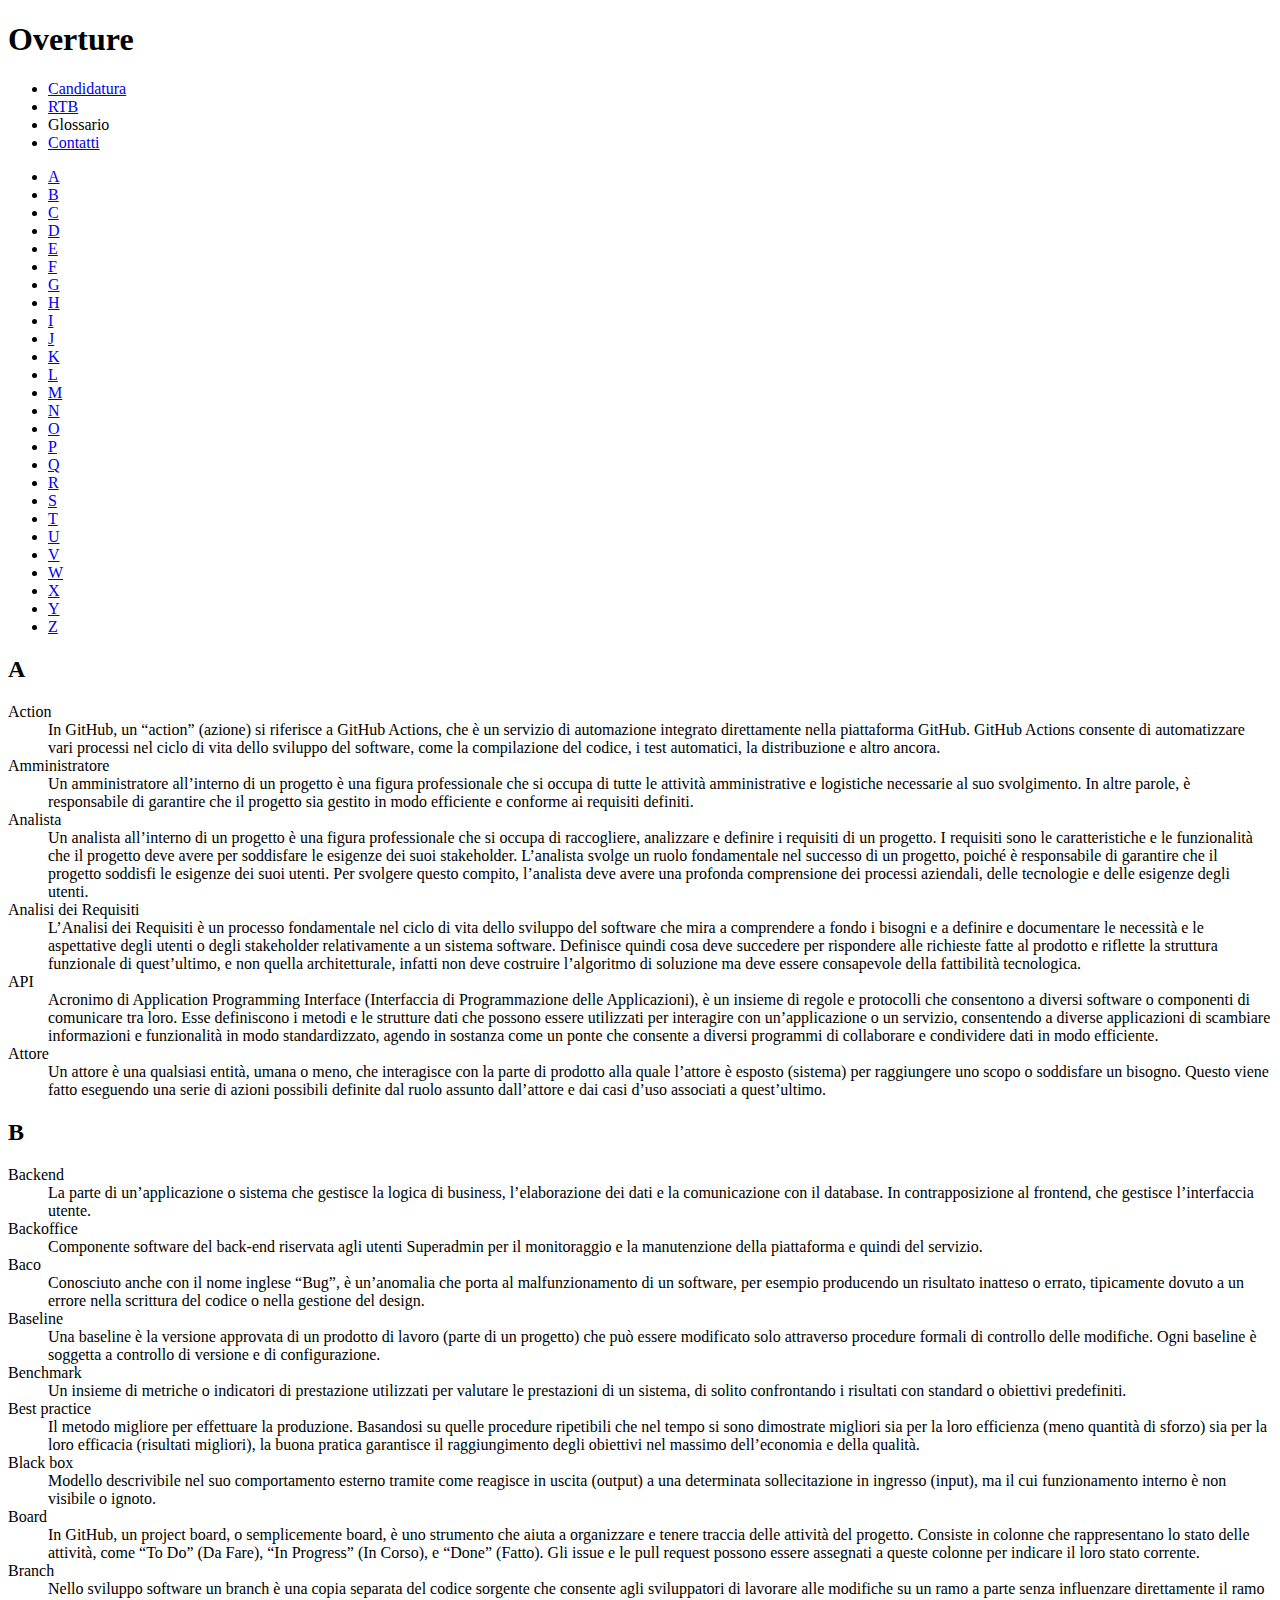
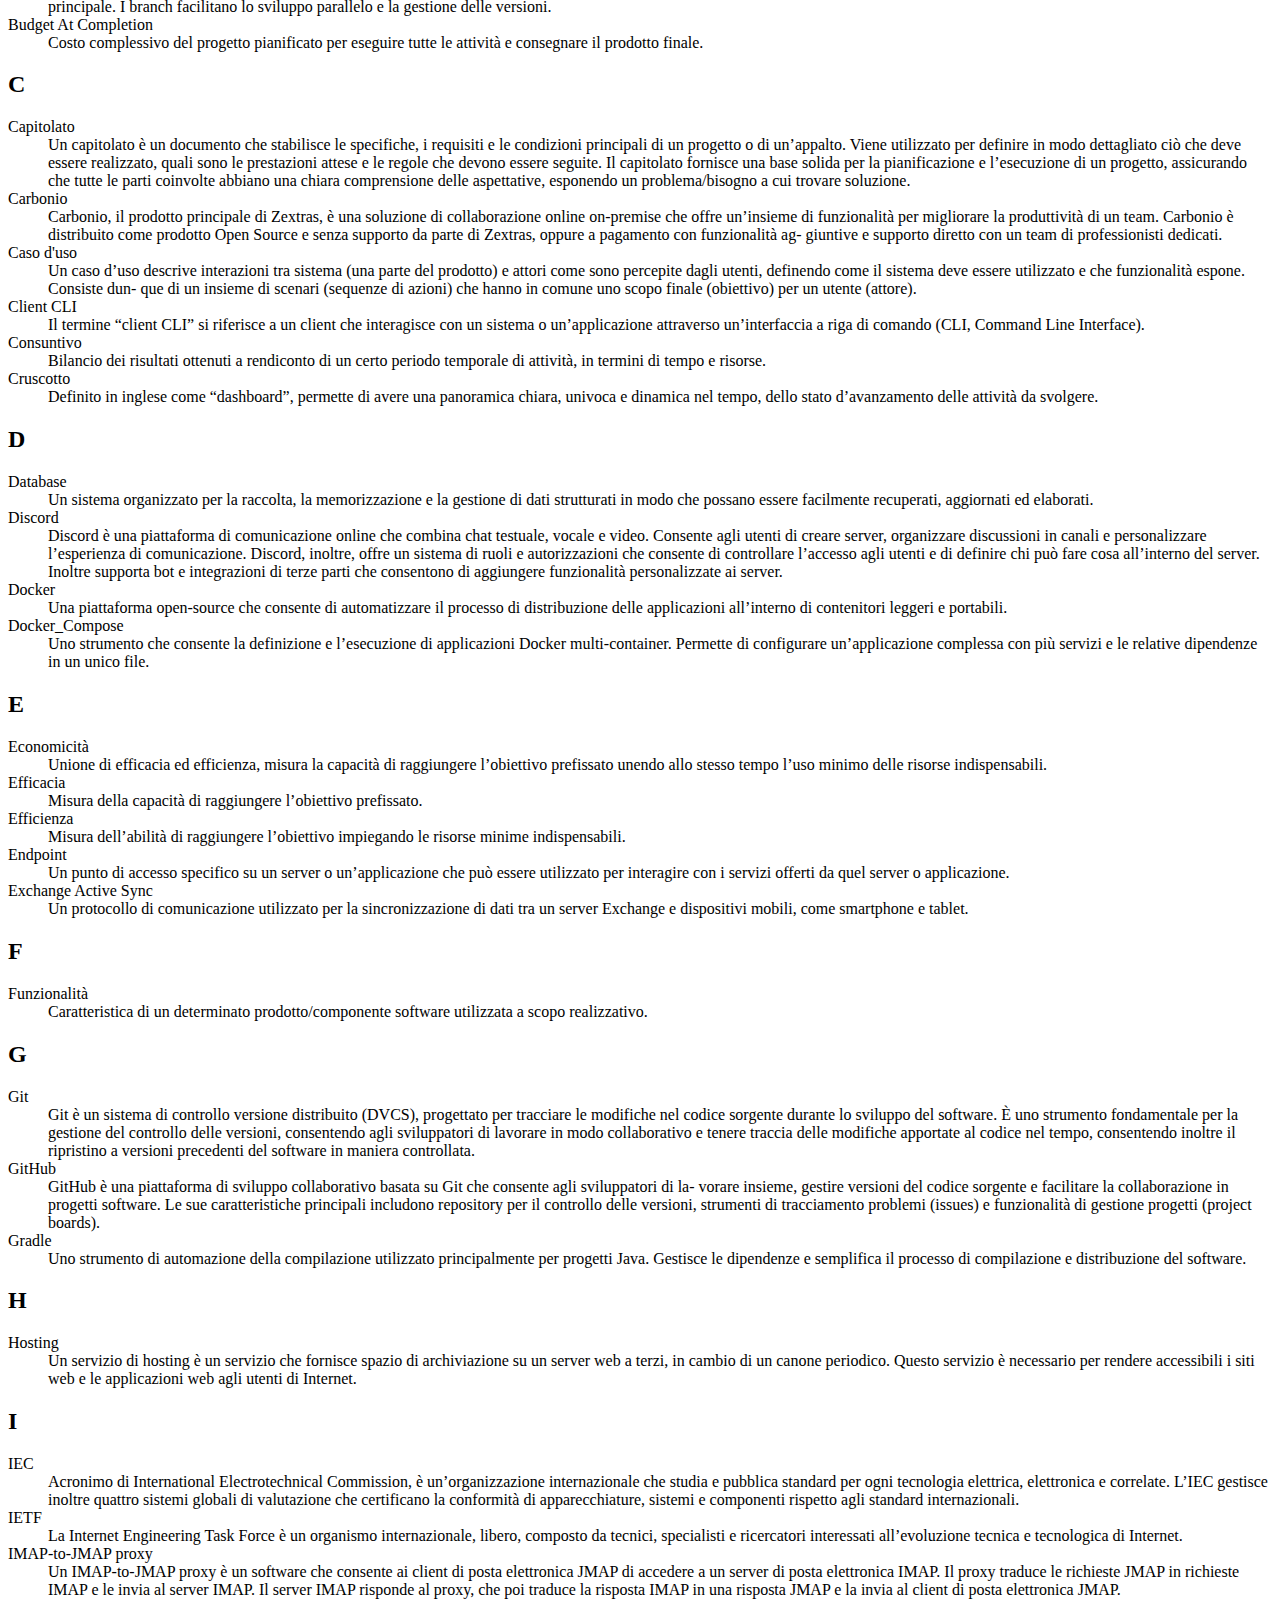
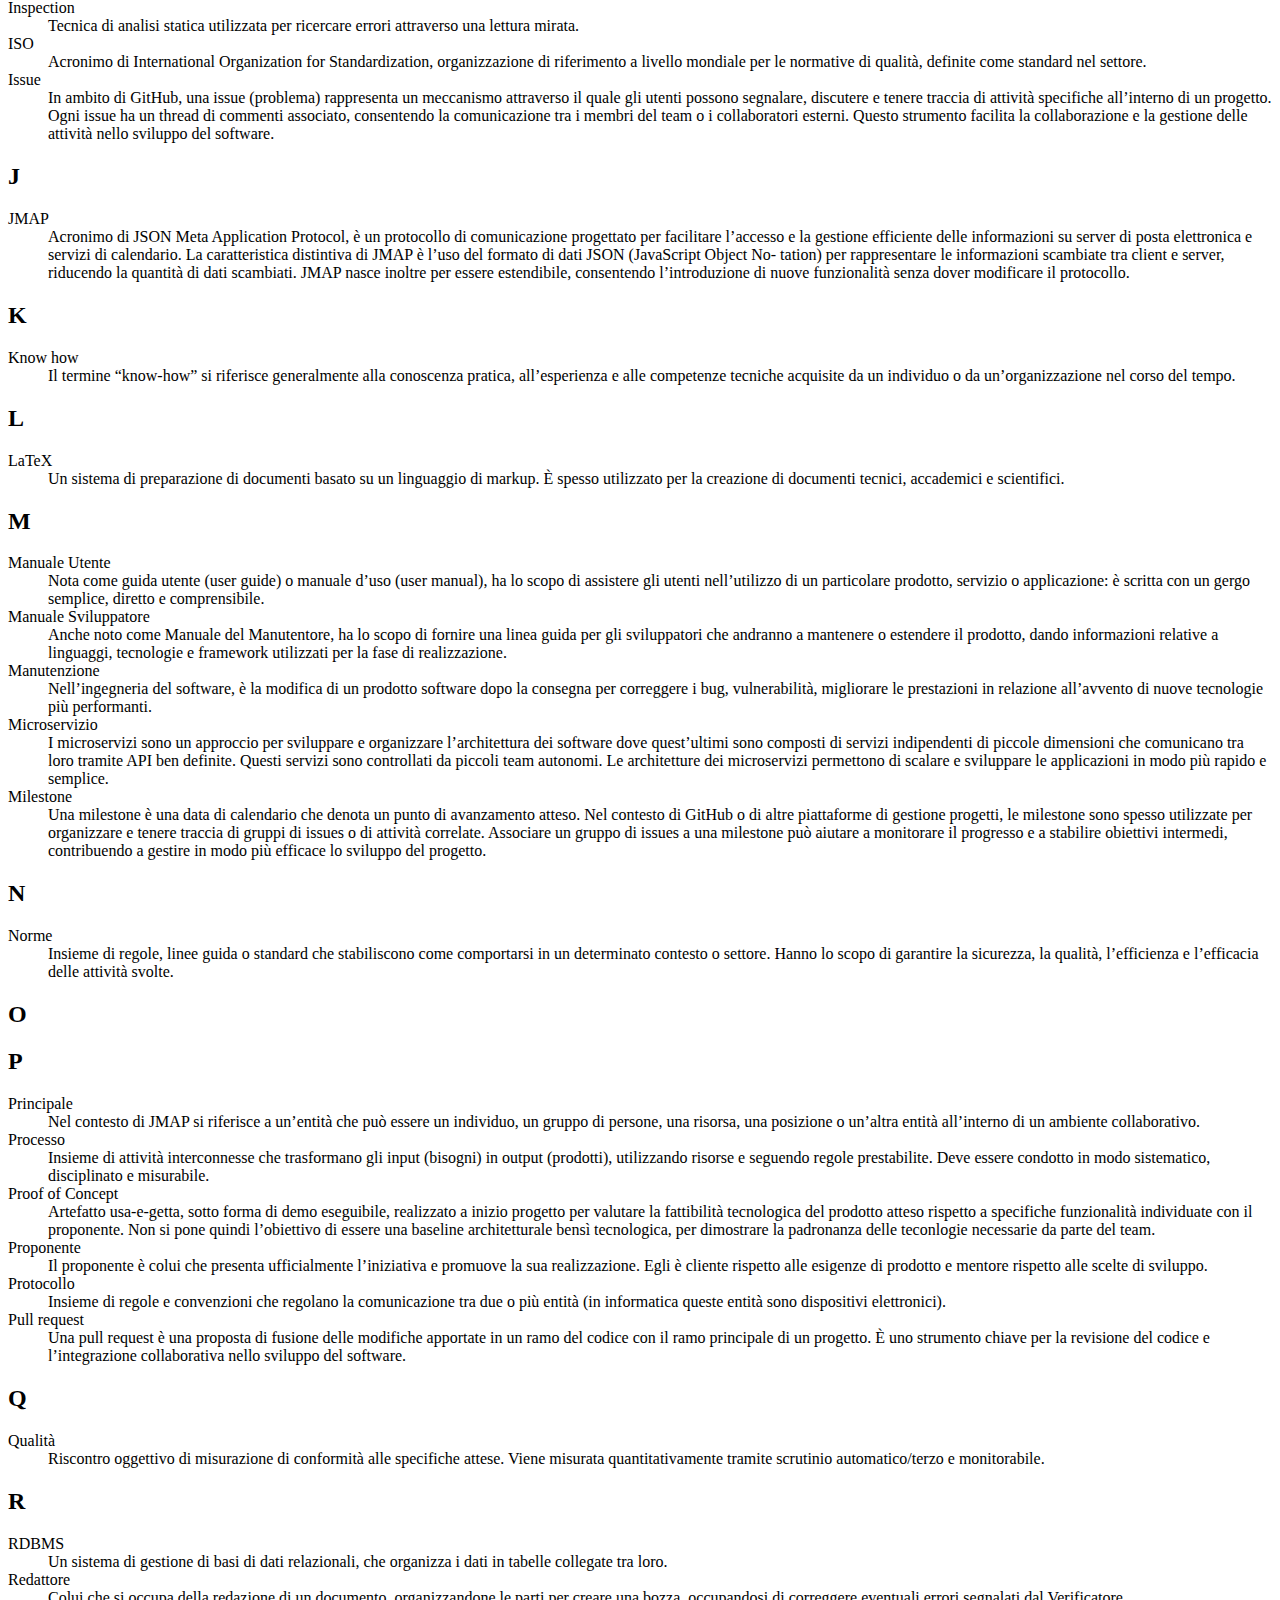
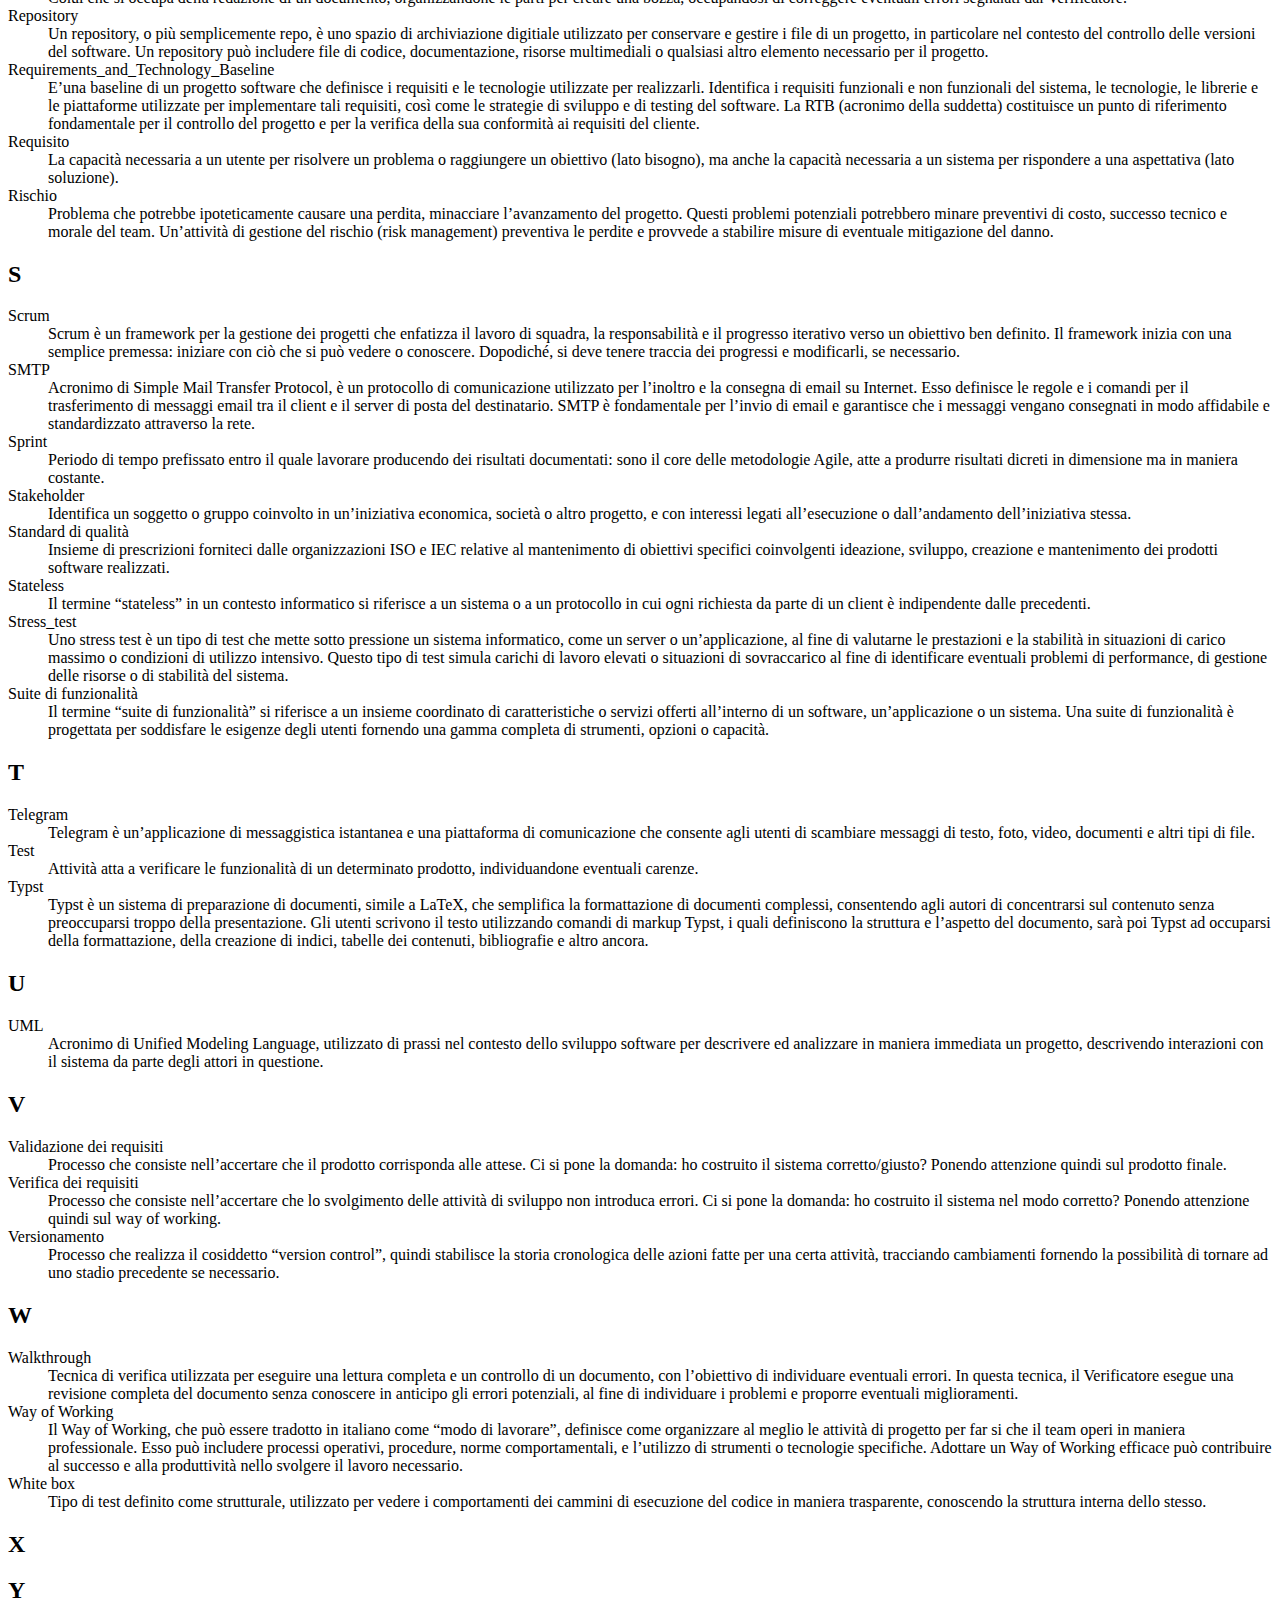
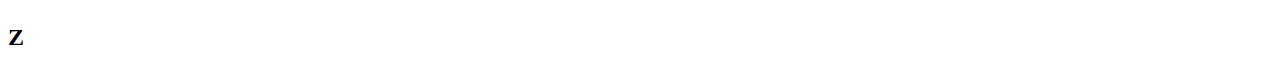
==== glossario.html @ 05b2aec9 "Aggiunto glossario" ====
<!doctype html>
<html lang="it">
<head>
	<title>Overture</title>
	<meta charset="utf-8">
    <link rel="stylesheet" href="css/style.css">
    <link rel="icon" type="image/png" href="/img/ouverture_logo.png">
</head>
<body>
    <header>
	    <h1 id="gruppo">Overture</h1>
        <nav id="menu">
            <ul>
                <li><a href="index.html#candidatura">Candidatura</a></li>
                <li><a href="index.html#rtb">RTB</a></li>
                <li id = "gloss">Glossario</li>
                <li><a href="index.html#contatti">Contatti</a></li>
            </ul>
        </nav>
        <nav id="indice">
            <ul>
                <li><a href = "#A" accesskey="a">A</a></li>
                <li><a href = "#B" accesskey="b">B</a></li>
                <li><a href = "#C" accesskey="c">C</a></li>
                <li><a href = "#D" accesskey="d">D</a></li>
                <li><a href = "#E" accesskey="e">E</a></li>
                <li><a href = "#F" accesskey="f">F</a></li>
                <li><a href = "#G" accesskey="g">G</a></li>
                <li><a href = "#H" accesskey="h">H</a></li>
                <li><a href = "#I" accesskey="i">I</a></li>
                <li><a href = "#J" accesskey="j">J</a></li>
                <li><a href = "#K" accesskey="k">K</a></li>
                <li><a href = "#L" accesskey="l">L</a></li>
                <li><a href = "#M" accesskey="m">M</a></li>
                <li><a href = "#N" accesskey="n">N</a></li>
                <li><a href = "#O" accesskey="o">O</a></li>
                <li><a href = "#P" accesskey="p">P</a></li>
                <li><a href = "#Q" accesskey="q">Q</a></li>
                <li><a href = "#R" accesskey="r">R</a></li>
                <li><a href = "#S" accesskey="s">S</a></li>
                <li><a href = "#T" accesskey="t">T</a></li>
                <li><a href = "#U" accesskey="u">U</a></li>
                <li><a href = "#V" accesskey="v">V</a></li>
                <li><a href = "#W" accesskey="w">W</a></li>
                <li><a href = "#X" accesskey="x">X</a></li>
                <li><a href = "#Y" accesskey="y">Y</a></li>
                <li><a href = "#Z" accesskey="z">Z</a></li>
            </ul>
        </nav>
    </header>
    <main id="glossario">
        <h2 id="A">A</h2>
        <dl>
            <dt id ="Action">Action</dt>
            <dd>In GitHub, un “action” (azione) si riferisce a GitHub Actions, che è un servizio di automazione integrato
                direttamente nella piattaforma GitHub. GitHub Actions consente di automatizzare vari processi nel
                ciclo di vita dello sviluppo del software, come la compilazione del codice, i test automatici, la distribuzione e altro ancora.
            </dd>
            <dt id ="Amministratore">Amministratore</dt>
            <dd>Un amministratore all’interno di un progetto è una figura professionale che si occupa di tutte le attività
                amministrative e logistiche necessarie al suo svolgimento. In altre parole, è responsabile di garantire
                che il progetto sia gestito in modo efficiente e conforme ai requisiti definiti.
            </dd>
            <dt id ="Analista">Analista</dt>
            <dd>Un analista all’interno di un progetto è una figura professionale che si occupa di raccogliere, analizzare
                    e definire i requisiti di un progetto. I requisiti sono le caratteristiche e le funzionalità che il progetto
                    deve avere per soddisfare le esigenze dei suoi stakeholder. L’analista svolge un ruolo fondamentale
                    nel successo di un progetto, poiché è responsabile di garantire che il progetto soddisfi le esigenze dei
                    suoi utenti. Per svolgere questo compito, l’analista deve avere una profonda comprensione dei processi
                    aziendali, delle tecnologie e delle esigenze degli utenti.
                </dd>
            </dd>
            <dt id ="Analisi_dei_Requisiti">Analisi dei Requisiti</dt>
            <dd>L’Analisi dei Requisiti è un processo fondamentale nel ciclo di vita dello sviluppo del software
                che mira a comprendere a fondo i bisogni e a definire e documentare le necessità e le aspettative degli
                utenti o degli stakeholder relativamente a un sistema software.
                Definisce quindi cosa deve succedere per rispondere alle richieste fatte al prodotto e riflette la struttura funzionale di quest’ultimo, e non quella architetturale, infatti non deve costruire l’algoritmo di
                soluzione ma deve essere consapevole della fattibilità tecnologica.
            </dd>
            <dt id ="API">API</dt>
            <dd>Acronimo di Application Programming Interface (Interfaccia di Programmazione delle Applicazioni),
                è un insieme di regole e protocolli che consentono a diversi software o componenti di comunicare
                tra loro. Esse definiscono i metodi e le strutture dati che possono essere utilizzati per interagire con
                un’applicazione o un servizio, consentendo a diverse applicazioni di scambiare informazioni e funzionalità in modo standardizzato, agendo in sostanza come un ponte che consente a diversi programmi
                di collaborare e condividere dati in modo efficiente.
            </dd>
            <dt id ="Attore">Attore</dt>
            <dd>Un attore è una qualsiasi entità, umana o meno, che interagisce con la parte di prodotto alla quale
                l’attore è esposto (sistema) per raggiungere uno scopo o soddisfare un bisogno. Questo viene fatto
                eseguendo una serie di azioni possibili definite dal ruolo assunto dall’attore e dai casi d’uso associati a
                quest’ultimo.
            </dd>
            
            </dl>
        <h2 id="B">B</h2>
        <dl>
            <dt id = "Backend">Backend</dt>
            <dd>
                La parte di un’applicazione o sistema che gestisce la logica di business, l’elaborazione dei dati e la
                comunicazione con il database. In contrapposizione al frontend, che gestisce l’interfaccia utente.
            </dd>
            <dt id = "Backoffice">Backoffice</dt>
            <dd>
                Componente software del back-end riservata agli utenti Superadmin per il monitoraggio e la manutenzione della piattaforma e quindi del servizio.
            </dd>
            <dt id = "Baco">Baco</dt>
            <dd>
                Conosciuto anche con il nome inglese “Bug”, è un’anomalia che porta al malfunzionamento di un software, per esempio producendo un risultato inatteso o errato, tipicamente dovuto a un errore nella
                scrittura del codice o nella gestione del design.
            </dd>
            <dt id = "Baseline">Baseline</dt>
            <dd>
                Una baseline è la versione approvata di un prodotto di lavoro (parte di un progetto) che può essere
                modificato solo attraverso procedure formali di controllo delle modifiche. Ogni baseline è soggetta a
                controllo di versione e di configurazione.
            </dd>
            <dt id = "Benchmark">Benchmark</dt>
            <dd>
                Un insieme di metriche o indicatori di prestazione utilizzati per valutare le prestazioni di un sistema,
                di solito confrontando i risultati con standard o obiettivi predefiniti.
            </dd>
            <dt id = "Best_practice">Best practice</dt>
            <dd>
                Il metodo migliore per effettuare la produzione. Basandosi su quelle procedure ripetibili che nel tempo
                si sono dimostrate migliori sia per la loro efficienza (meno quantità di sforzo) sia per la loro efficacia
                (risultati migliori), la buona pratica garantisce il raggiungimento degli obiettivi nel massimo dell’economia e della qualità.
            </dd>
            <dt id = "Black_box">Black box</dt>
            <dd>
                Modello descrivibile nel suo comportamento esterno tramite come reagisce in uscita (output) a una
                determinata sollecitazione in ingresso (input), ma il cui funzionamento interno è non visibile o ignoto.
            </dd>
            <dt id = "Board">Board</dt>
            <dd>
                In GitHub, un project board, o semplicemente board, è uno strumento che aiuta a organizzare e tenere
                traccia delle attività del progetto. Consiste in colonne che rappresentano lo stato delle attività, come
                “To Do” (Da Fare), “In Progress” (In Corso), e “Done” (Fatto). Gli issue e le pull request possono essere
                assegnati a queste colonne per indicare il loro stato corrente.
            </dd>
            <dt id = "Branch">Branch</dt>
            <dd>
                Nello sviluppo software un branch è una copia separata del codice sorgente che consente agli sviluppatori di lavorare alle modifiche su un ramo a parte senza influenzare direttamente il ramo principale.
                I branch facilitano lo sviluppo parallelo e la gestione delle versioni.
            </dd>
            <dt id = "Budget_At_Completion">Budget At Completion</dt>
            <dd>
                Costo complessivo del progetto pianificato per eseguire tutte le attività e consegnare il prodotto finale.
            </dd>
        </dl>
        <h2 id="C">C</h2>
        <dl>
            <dt id="Capitolato">Capitolato</dt>
            <dd>
                Un capitolato è un documento che stabilisce le specifiche, i requisiti e le condizioni principali di un progetto o di un’appalto. Viene utilizzato per definire in modo dettagliato ciò che deve essere realizzato, quali sono le prestazioni attese e le regole che devono essere seguite. Il capitolato fornisce una base solida per la pianificazione e l’esecuzione di un progetto, assicurando che tutte le parti coinvolte abbiano una chiara comprensione delle aspettative, esponendo un problema/bisogno a cui trovare soluzione.
            </dd>
            <dt id="Carbonio">Carbonio</dt>
            <dd>
                Carbonio, il prodotto principale di Zextras, è una soluzione di collaborazione online on-premise che offre un’insieme di funzionalità per migliorare la produttività di un team. Carbonio è distribuito come prodotto Open Source e senza supporto da parte di Zextras, oppure a pagamento con funzionalità ag- giuntive e supporto diretto con un team di professionisti dedicati.
            </dd>
            <dt id="Caso_d'uso">Caso d'uso</dt>
            <dd>
                Un caso d’uso descrive interazioni tra sistema (una parte del prodotto) e attori come sono percepite dagli utenti, definendo come il sistema deve essere utilizzato e che funzionalità espone. Consiste dun- que di un insieme di scenari (sequenze di azioni) che hanno in comune uno scopo finale (obiettivo) per un utente (attore).
            </dd>
            <dt id="Client_CLI">Client CLI</dt>
            <dd>
                Il termine “client CLI” si riferisce a un client che interagisce con un sistema o un’applicazione attraverso un’interfaccia a riga di comando (CLI, Command Line Interface).
            </dd>
            <dt id="Consuntivo">Consuntivo</dt>
            <dd>
                Bilancio dei risultati ottenuti a rendiconto di un certo periodo temporale di attività, in termini di tempo e risorse.
            </dd>
            <dt id="Cruscotto">Cruscotto</dt>
            <dd>
                Definito in inglese come “dashboard”, permette di avere una panoramica chiara, univoca e dinamica nel tempo, dello stato d’avanzamento delle attività da svolgere.
            </dd>
        </dl>
        <h2 id="D">D</h2>
        <dl>
            <dt id="Database">Database</dt>
            <dd>
                Un sistema organizzato per la raccolta, la memorizzazione e la gestione di dati strutturati in modo che possano essere facilmente recuperati, aggiornati ed elaborati.
            </dd>
            <dt id="Discord">Discord</dt>
            <dd>
                Discord è una piattaforma di comunicazione online che combina chat testuale, vocale e video. Consente agli utenti di creare server, organizzare discussioni in canali e personalizzare l’esperienza di comunicazione. Discord, inoltre, offre un sistema di ruoli e autorizzazioni che consente di controllare l’accesso agli utenti e di definire chi può fare cosa all’interno del server. Inoltre supporta bot e integrazioni di terze parti che consentono di aggiungere funzionalità personalizzate ai server.
            </dd>
            <dt id="Docker">Docker</dt>
            <dd>
                Una piattaforma open-source che consente di automatizzare il processo di distribuzione delle applicazioni all’interno di contenitori leggeri e portabili.
            </dd>
            <dt id="Docker_Compose">Docker_Compose</dt>
            <dd>
                Uno strumento che consente la definizione e l’esecuzione di applicazioni Docker multi-container. Permette di configurare un’applicazione complessa con più servizi e le relative dipendenze in un unico file.
            </dd>
        </dl>
        <h2 id="E">E</h2>
        <dl>
            <dt id="Economicità">Economicità</dt>
            <dd>
                Unione di efficacia ed efficienza, misura la capacità di raggiungere l’obiettivo prefissato unendo allo stesso tempo l’uso minimo delle risorse indispensabili.
            </dd>
            <dt id="Efficacia">Efficacia</dt>
            <dd>
                Misura della capacità di raggiungere l’obiettivo prefissato.
            </dd>
            <dt id="Efficienza">Efficienza</dt>
            <dd>
                Misura dell’abilità di raggiungere l’obiettivo impiegando le risorse minime indispensabili.
            </dd>
            <dt id="Endpoint">Endpoint</dt>
            <dd>
                Un punto di accesso specifico su un server o un’applicazione che può essere utilizzato per interagire con i servizi offerti da quel server o applicazione.
            </dd>
            <dt id="Exchange_Active_Sync">Exchange Active Sync</dt>
            <dd>
                Un protocollo di comunicazione utilizzato per la sincronizzazione di dati tra un server Exchange e dispositivi mobili, come smartphone e tablet.
            </dd>
        </dl>
        <h2 id="F">F</h2>
        <dl>
            <dt id="Funzionalità">Funzionalità</dt>
            <dd>
                Caratteristica di un determinato prodotto/componente software utilizzata a scopo realizzativo.
            </dd>
        </dl>
        <h2 id="G">G</h2>
        <dl>
            <dt id="Git">Git</dt>
            <dd>
                Git è un sistema di controllo versione distribuito (DVCS), progettato per tracciare le modifiche nel codice sorgente durante lo sviluppo del software. È uno strumento fondamentale per la gestione del controllo delle versioni, consentendo agli sviluppatori di lavorare in modo collaborativo e tenere traccia delle modifiche apportate al codice nel tempo, consentendo inoltre il ripristino a versioni precedenti del software in maniera controllata.
            </dd>
            <dt id="GitHub">GitHub</dt>
            <dd>
                GitHub è una piattaforma di sviluppo collaborativo basata su Git che consente agli sviluppatori di la- vorare insieme, gestire versioni del codice sorgente e facilitare la collaborazione in progetti software. Le sue caratteristiche principali includono repository per il controllo delle versioni, strumenti di tracciamento problemi (issues) e funzionalità di gestione progetti (project boards).
            </dd>
            <dt id="Gradle">Gradle</dt>
            <dd>
                Uno strumento di automazione della compilazione utilizzato principalmente per progetti Java. Gestisce le dipendenze e semplifica il processo di compilazione e distribuzione del software.
            </dd>
        </dl>
        <h2 id="H">H</h2>
        <dl>
            <dt id="Hosting">Hosting</dt>
            <dd>
                Un servizio di hosting è un servizio che fornisce spazio di archiviazione su un server web a terzi, in cambio di un canone periodico. Questo servizio è necessario per rendere accessibili i siti web e le applicazioni web agli utenti di Internet.
            </dd>
        </dl>
        <h2 id="I">I</h2>
        <dl>
            <dt id="IEC">IEC</dt>
            <dd>
                Acronimo di International Electrotechnical Commission, è un’organizzazione internazionale che studia e pubblica standard per ogni tecnologia elettrica, elettronica e correlate. L’IEC gestisce inoltre quattro sistemi globali di valutazione che certificano la conformità di apparecchiature, sistemi e componenti rispetto agli standard internazionali.
            </dd>
            <dt id="IETF">IETF</dt>
            <dd>
                La Internet Engineering Task Force è un organismo internazionale, libero, composto da tecnici, specialisti e ricercatori interessati all’evoluzione tecnica e tecnologica di Internet.
            </dd>
            <dt id="IMAP-to-JMAP_proxy">IMAP-to-JMAP proxy</dt>
            <dd>
                Un IMAP-to-JMAP proxy è un software che consente ai client di posta elettronica JMAP di accedere a un server di posta elettronica IMAP. Il proxy traduce le richieste JMAP in richieste IMAP e le invia al server IMAP. Il server IMAP risponde al proxy, che poi traduce la risposta IMAP in una risposta JMAP e la invia al client di posta elettronica JMAP.
            </dd>
            <dt id="Inspection">Inspection</dt>
            <dd>
                Tecnica di analisi statica utilizzata per ricercare errori attraverso una lettura mirata.
            </dd>
            <dt id="ISO">ISO</dt>
            <dd>
                Acronimo di International Organization for Standardization, organizzazione di riferimento a livello mondiale per le normative di qualità, definite come standard nel settore.
            </dd>
            <dt id="Issue">Issue</dt>
            <dd>
                In ambito di GitHub, una issue (problema) rappresenta un meccanismo attraverso il quale gli utenti possono segnalare, discutere e tenere traccia di attività specifiche all’interno di un progetto. Ogni issue ha un thread di commenti associato, consentendo la comunicazione tra i membri del team o i collaboratori esterni. Questo strumento facilita la collaborazione e la gestione delle attività nello sviluppo del software.
            </dd>
        </dl>
        <h2 id="J">J</h2>
        <dl>
            <dt id="JMAP">JMAP</dt>
            <dd>
                Acronimo di JSON Meta Application Protocol, è un protocollo di comunicazione progettato per facilitare l’accesso e la gestione efficiente delle informazioni su server di posta elettronica e servizi di calendario. La caratteristica distintiva di JMAP è l’uso del formato di dati JSON (JavaScript Object No- tation) per rappresentare le informazioni scambiate tra client e server, riducendo la quantità di dati scambiati. JMAP nasce inoltre per essere estendibile, consentendo l’introduzione di nuove funzionalità senza dover modificare il protocollo.
            </dd>
        </dl>
        <h2 id="K">K</h2>
        <dl>
            <dt id="Know_how">Know how</dt>
            <dd>
                Il termine “know-how” si riferisce generalmente alla conoscenza pratica, all’esperienza e alle competenze tecniche acquisite da un individuo o da un’organizzazione nel corso del tempo.
            </dd>
        </dl>
        <h2 id="L">L</h2>
        <dl>
            <dt id="LaTeX">LaTeX</dt>
            <dd>
                Un sistema di preparazione di documenti basato su un linguaggio di markup. È spesso utilizzato per la creazione di documenti tecnici, accademici e scientifici.
            </dd>
        </dl>
        <h2 id="M">M</h2>
        <dl>
            <dt id="Manuale_Utente">Manuale Utente</dt>
            <dd>
                Nota come guida utente (user guide) o manuale d’uso (user manual), ha lo scopo di assistere gli utenti nell’utilizzo di un particolare prodotto, servizio o applicazione: è scritta con un gergo semplice, diretto e comprensibile.
            </dd>
            <dt id="Manuale_Sviluppatore">Manuale Sviluppatore</dt>
            <dd>
                Anche noto come Manuale del Manutentore, ha lo scopo di fornire una linea guida per gli sviluppatori che andranno a mantenere o estendere il prodotto, dando informazioni relative a linguaggi, tecnologie e framework utilizzati per la fase di realizzazione.
            </dd>
            <dt id="Manutenzione">Manutenzione</dt>
            <dd>
                Nell’ingegneria del software, è la modifica di un prodotto software dopo la consegna per correggere i bug, vulnerabilità, migliorare le prestazioni in relazione all’avvento di nuove tecnologie più performanti.
            </dd>
            <dt id="Microservizio">Microservizio</dt>
            <dd>
                I microservizi sono un approccio per sviluppare e organizzare l’architettura dei software dove quest’ultimi sono composti di servizi indipendenti di piccole dimensioni che comunicano tra loro tramite API ben definite. Questi servizi sono controllati da piccoli team autonomi. Le architetture dei microservizi permettono di scalare e sviluppare le applicazioni in modo più rapido e semplice.
            </dd>
            <dt id="Milestone">Milestone</dt>
            <dd>
                Una milestone è una data di calendario che denota un punto di avanzamento atteso. Nel contesto di GitHub o di altre piattaforme di gestione progetti, le milestone sono spesso utilizzate per organizzare e tenere traccia di gruppi di issues o di attività correlate. Associare un gruppo di issues a una milestone può aiutare a monitorare il progresso e a stabilire obiettivi intermedi, contribuendo a gestire in modo più efficace lo sviluppo del progetto.
            </dd>
        </dl>
        <h2 id="N">N</h2>
        <dl>
            <dt id="Norme">Norme</dt>
            <dd>
                Insieme di regole, linee guida o standard che stabiliscono come comportarsi in un determinato contesto o settore. Hanno lo scopo di garantire la sicurezza, la qualità, l’efficienza e l’efficacia delle attività svolte.
            </dd>
        </dl>
        <h2 id="O">O</h2>
        <dl>
        </dl>
        <h2 id="P">P</h2>
        <dl>
            <dt id ="Principale">Principale</dt>
            <dd>
                Nel contesto di JMAP si riferisce a un’entità che può essere un individuo, un gruppo di persone, una risorsa, una posizione o un’altra entità all’interno di un ambiente collaborativo.
            </dd>
            <dt id ="Processo">Processo</dt>
            <dd>
                Insieme di attività interconnesse che trasformano gli input (bisogni) in output (prodotti), utilizzando risorse e seguendo regole prestabilite. Deve essere condotto in modo sistematico, disciplinato e misurabile.
            </dd>
            <dt id ="Proof_of_Concept">Proof of Concept</dt>
            <dd>
                Artefatto usa-e-getta, sotto forma di demo eseguibile, realizzato a inizio progetto per valutare la fattibilità tecnologica del prodotto atteso rispetto a specifiche funzionalità individuate con il proponente. Non si pone quindi l’obiettivo di essere una baseline architetturale bensì tecnologica, per dimostrare la padronanza delle teconlogie necessarie da parte del team.
            </dd>
            <dt id ="Proponente">Proponente</dt>
            <dd>
                Il proponente è colui che presenta ufficialmente l’iniziativa e promuove la sua realizzazione. Egli è cliente rispetto alle esigenze di prodotto e mentore rispetto alle scelte di sviluppo.
            </dd>
            <dt id ="Protocollo">Protocollo</dt>
            <dd>
                Insieme di regole e convenzioni che regolano la comunicazione tra due o più entità (in informatica queste entità sono dispositivi elettronici).
            </dd>
            <dt id ="Pull_request">Pull request</dt>
            <dd>
                Una pull request è una proposta di fusione delle modifiche apportate in un ramo del codice con il ramo principale di un progetto. È uno strumento chiave per la revisione del codice e l’integrazione collaborativa nello sviluppo del software.
            </dd>

        </dl>
        <h2 id="Q">Q</h2>
        <dl>
            <dt id="Qualità">Qualità</dt>
            <dd>
                Riscontro oggettivo di misurazione di conformità alle specifiche attese. Viene misurata quantitativamente tramite scrutinio automatico/terzo e monitorabile.
            </dd>
        </dl>
        <h2 id="R">R</h2>
        <dl>
            <dt id="RDBMS">RDBMS</dt>
            <dd>
                Un sistema di gestione di basi di dati relazionali, che organizza i dati in tabelle collegate tra loro.
            </dd>
            <dt id="Redattore">Redattore</dt>
            <dd>
                Colui che si occupa della redazione di un documento, organizzandone le parti per creare una bozza, occupandosi di correggere eventuali errori segnalati dal Verificatore.
            </dd>
            <dt id="Repository">Repository</dt>
            <dd>
                Un repository, o più semplicemente repo, è uno spazio di archiviazione digitiale utilizzato per conservare e gestire i file di un progetto, in particolare nel contesto del controllo delle versioni del software. Un repository può includere file di codice, documentazione, risorse multimediali o qualsiasi altro elemento necessario per il progetto.
            </dd>
            <dt id="Requirements_and_Technology_Baseline">Requirements_and_Technology_Baseline</dt>
            <dd>
                E’una baseline di un progetto software che definisce i requisiti e le tecnologie utilizzate per realizzarli. Identifica i requisiti funzionali e non funzionali del sistema, le tecnologie, le librerie e le piattaforme utilizzate per implementare tali requisiti, così come le strategie di sviluppo e di testing del software. La RTB (acronimo della suddetta) costituisce un punto di riferimento fondamentale per il controllo del progetto e per la verifica della sua conformità ai requisiti del cliente.
            </dd>
            <dt id="Requisito">Requisito</dt>
            <dd>
                La capacità necessaria a un utente per risolvere un problema o raggiungere un obiettivo (lato bisogno), ma anche la capacità necessaria a un sistema per rispondere a una aspettativa (lato soluzione).
            </dd>
            <dt id="Rischio">Rischio</dt>
            <dd>
                Problema che potrebbe ipoteticamente causare una perdita, minacciare l’avanzamento del progetto. Questi problemi potenziali potrebbero minare preventivi di costo, successo tecnico e morale del team. Un’attività di gestione del rischio (risk management) preventiva le perdite e provvede a stabilire misure di eventuale mitigazione del danno.
            </dd>
        </dl>
        <h2 id="S">S</h2>
        <dl>
            <dt id="Scrum">Scrum</dt>
            <dd>
                Scrum è un framework per la gestione dei progetti che enfatizza il lavoro di squadra, la responsabilità e il progresso iterativo verso un obiettivo ben definito. Il framework inizia con una semplice premessa: iniziare con ciò che si può vedere o conoscere. Dopodiché, si deve tenere traccia dei progressi e modificarli, se necessario.
            </dd>
            <dt id="SMTP">SMTP</dt>
            <dd>
                Acronimo di Simple Mail Transfer Protocol, è un protocollo di comunicazione utilizzato per l’inoltro e la consegna di email su Internet. Esso definisce le regole e i comandi per il trasferimento di messaggi email tra il client e il server di posta del destinatario. SMTP è fondamentale per l’invio di email e garantisce che i messaggi vengano consegnati in modo affidabile e standardizzato attraverso la rete.
            </dd>
            <dt id="Sprint">Sprint</dt>
            <dd>
                Periodo di tempo prefissato entro il quale lavorare producendo dei risultati documentati: sono il core delle metodologie Agile, atte a produrre risultati dicreti in dimensione ma in maniera costante.
            </dd>
            <dt id="Stakeholder">Stakeholder</dt>
            <dd>
                Identifica un soggetto o gruppo coinvolto in un’iniziativa economica, società o altro progetto, e con interessi legati all’esecuzione o dall’andamento dell’iniziativa stessa.
            </dd>
            <dt id="Standard_di_qualità">Standard di qualità</dt>
            <dd>
                Insieme di prescrizioni forniteci dalle organizzazioni ISO e IEC relative al mantenimento di obiettivi specifici coinvolgenti ideazione, sviluppo, creazione e mantenimento dei prodotti software realizzati.
            </dd>
            <dt id="Stateless">Stateless</dt>
            <dd>
                Il termine “stateless” in un contesto informatico si riferisce a un sistema o a un protocollo in cui ogni richiesta da parte di un client è indipendente dalle precedenti.
            </dd>
            <dt id="Stress_test">Stress_test</dt>
            <dd>
                Uno stress test è un tipo di test che mette sotto pressione un sistema informatico, come un server o un’applicazione, al fine di valutarne le prestazioni e la stabilità in situazioni di carico massimo o condizioni di utilizzo intensivo. Questo tipo di test simula carichi di lavoro elevati o situazioni di sovraccarico al fine di identificare eventuali problemi di performance, di gestione delle risorse o di stabilità del sistema.
            </dd>
            <dt id="Suite_di_funzionalità">Suite di funzionalità</dt>
            <dd>
                Il termine “suite di funzionalità” si riferisce a un insieme coordinato di caratteristiche o servizi offerti all’interno di un software, un’applicazione o un sistema. Una suite di funzionalità è progettata per soddisfare le esigenze degli utenti fornendo una gamma completa di strumenti, opzioni o capacità.
            </dd>
        </dl>
        <h2 id="T">T</h2>
        <dl>
            <dt id="Telegram">Telegram</dt>
            <dd>
                Telegram è un’applicazione di messaggistica istantanea e una piattaforma di comunicazione che consente agli utenti di scambiare messaggi di testo, foto, video, documenti e altri tipi di file.
            </dd>
            <dt id="Test">Test</dt>
            <dd>
                Attività atta a verificare le funzionalità di un determinato prodotto, individuandone eventuali carenze.
            </dd>
            <dt id="Typst">Typst</dt>
            <dd>
                Typst è un sistema di preparazione di documenti, simile a LaTeX, che semplifica la formattazione di documenti complessi, consentendo agli autori di concentrarsi sul contenuto senza preoccuparsi troppo della presentazione. Gli utenti scrivono il testo 
                utilizzando comandi di markup Typst, i quali definiscono la struttura e l’aspetto del documento, sarà poi Typst ad occuparsi della formattazione, della creazione di indici, tabelle dei contenuti, bibliografie e altro ancora.
            </dd>
        </dl>
        <h2 id="U">U</h2>
        <dl>
            <dt id ="UML">UML</dt>
            <dd>
                Acronimo di Unified Modeling Language, utilizzato di prassi nel contesto dello sviluppo software per descrivere ed analizzare in maniera immediata un progetto, descrivendo interazioni con il sistema da parte degli 
                attori in questione.
            </dd>
        </dl>
        <h2 id="V">V</h2>
        <dl>
            <dt id="Validazione_dei_requisiti">Validazione dei requisiti</dt>
            <dd>
                Processo che consiste nell’accertare che il prodotto corrisponda alle attese. Ci si pone la domanda: ho costruito il sistema corretto/giusto? Ponendo attenzione quindi sul prodotto finale.
            </dd>
            <dt id="Verifica_dei_requisiti">Verifica dei requisiti</dt>
            <dd>
                Processo che consiste nell’accertare che lo svolgimento delle attività di sviluppo non introduca errori. Ci si pone la domanda: ho costruito il sistema nel modo corretto? Ponendo attenzione quindi sul way of working.
            </dd>
            <dt id="Versionamento">Versionamento</dt>
            <dd>
                Processo che realizza il cosiddetto “version control”, quindi stabilisce la storia cronologica delle azioni fatte per una certa attività, tracciando cambiamenti fornendo la possibilità di tornare ad uno stadio precedente se necessario.
            </dd>
        </dl>
        <h2 id="W">W</h2>
        <dl>
            <dt id ="Walkthrough">Walkthrough</dt>
            <dd>
                Tecnica di verifica utilizzata per eseguire una lettura completa e un controllo di un documento, con l’obiettivo di individuare eventuali errori. In questa tecnica, il Verificatore esegue una revisione completa del documento senza conoscere in anticipo gli errori 
                potenziali, al fine di individuare i problemi e proporre eventuali miglioramenti.
            </dd>
            <dt id ="Way_of_Working">Way of Working</dt>
            <dd>
                Il Way of Working, che può essere tradotto in italiano come “modo di lavorare”, definisce come organizzare al meglio le attività di progetto per far si che il team operi in maniera professionale. Esso può includere processi operativi, procedure, norme comportamentali,
                 e l’utilizzo di strumenti o tecnologie specifiche. Adottare un Way of Working efficace può contribuire al successo e alla produttività nello svolgere il lavoro necessario.
            </dd>
            <dt id ="White_box">White box</dt>
            <dd>
                Tipo di test definito come strutturale, utilizzato per vedere i comportamenti dei cammini di esecuzione del codice in maniera trasparente, conoscendo la struttura interna dello stesso.
            </dd>
        </dl>
        <h2 id="X">X</h2>
        <dl>
        </dl>
        <h2 id="Y">Y</h2>
        <dl>
        </dl>
        <h2 id="Z">Z</h2>
        <dl>
        </dl>
    </main>
</body>
</html>
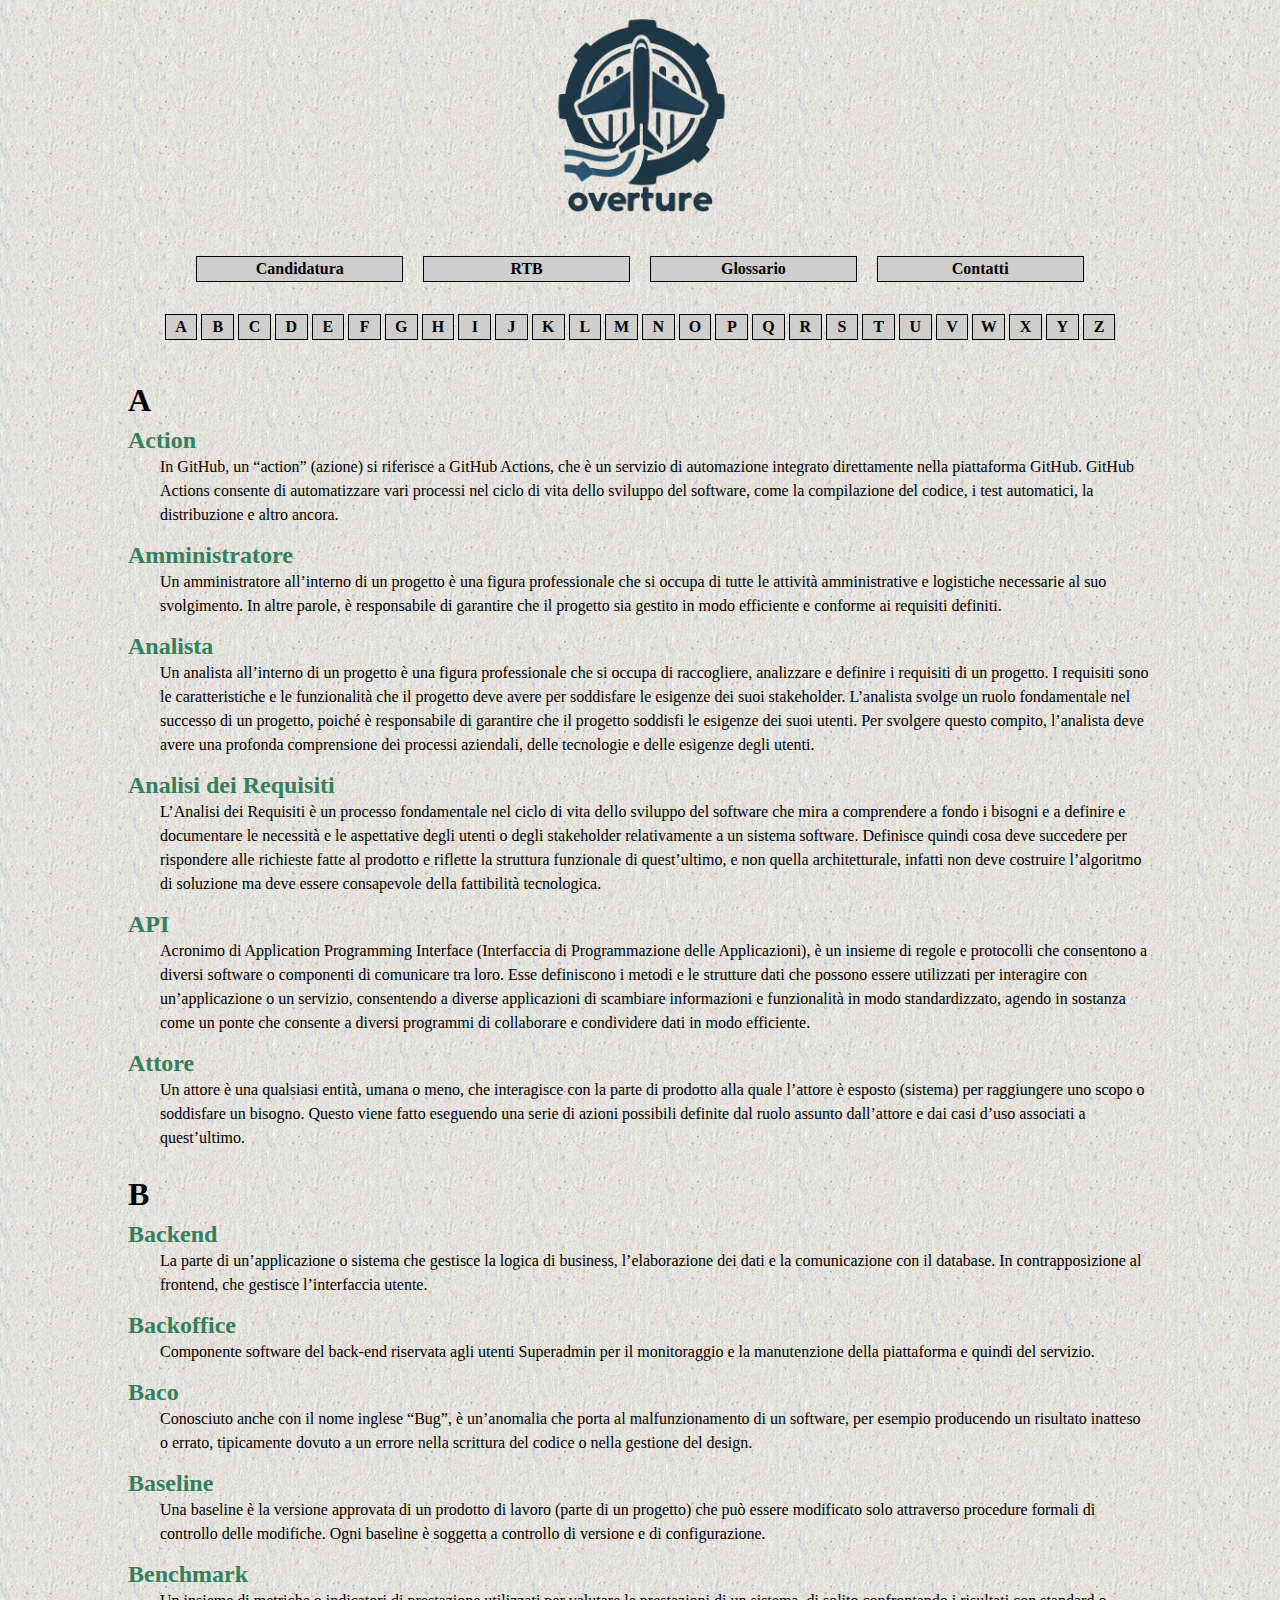
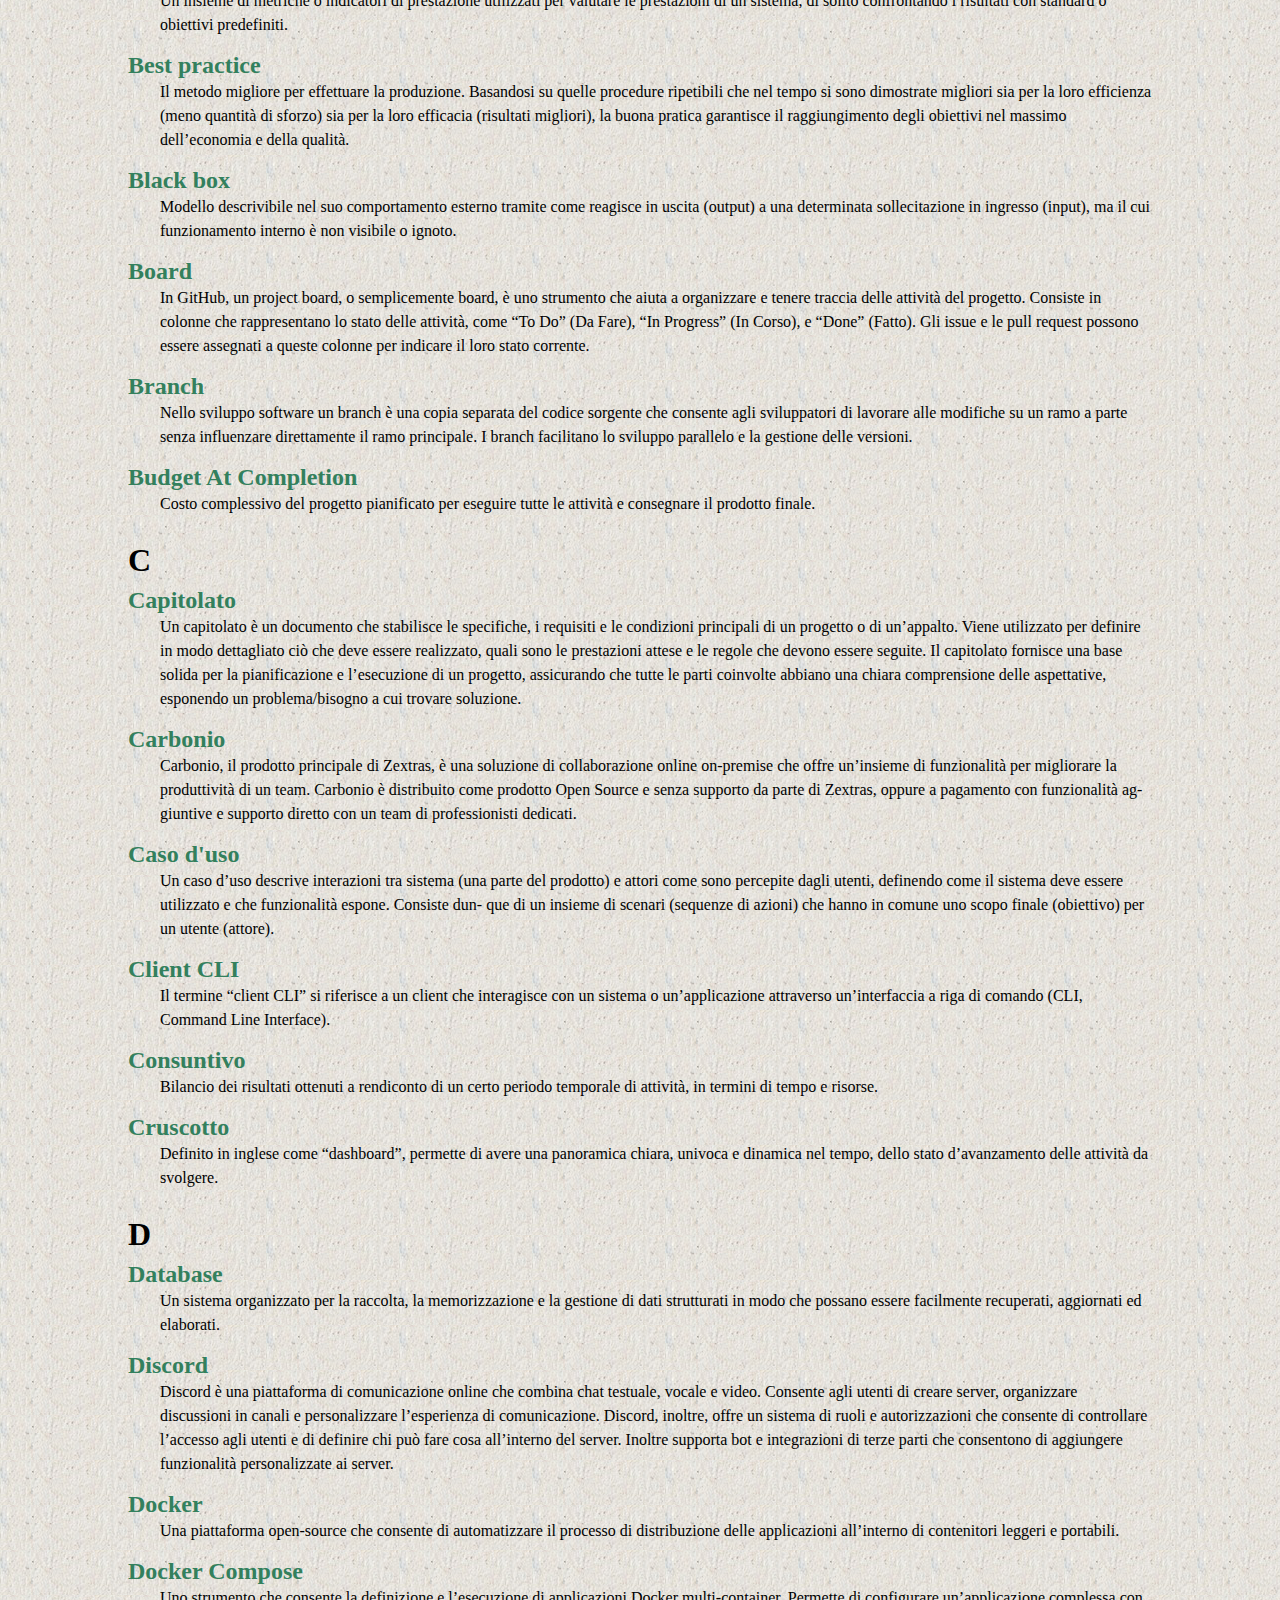
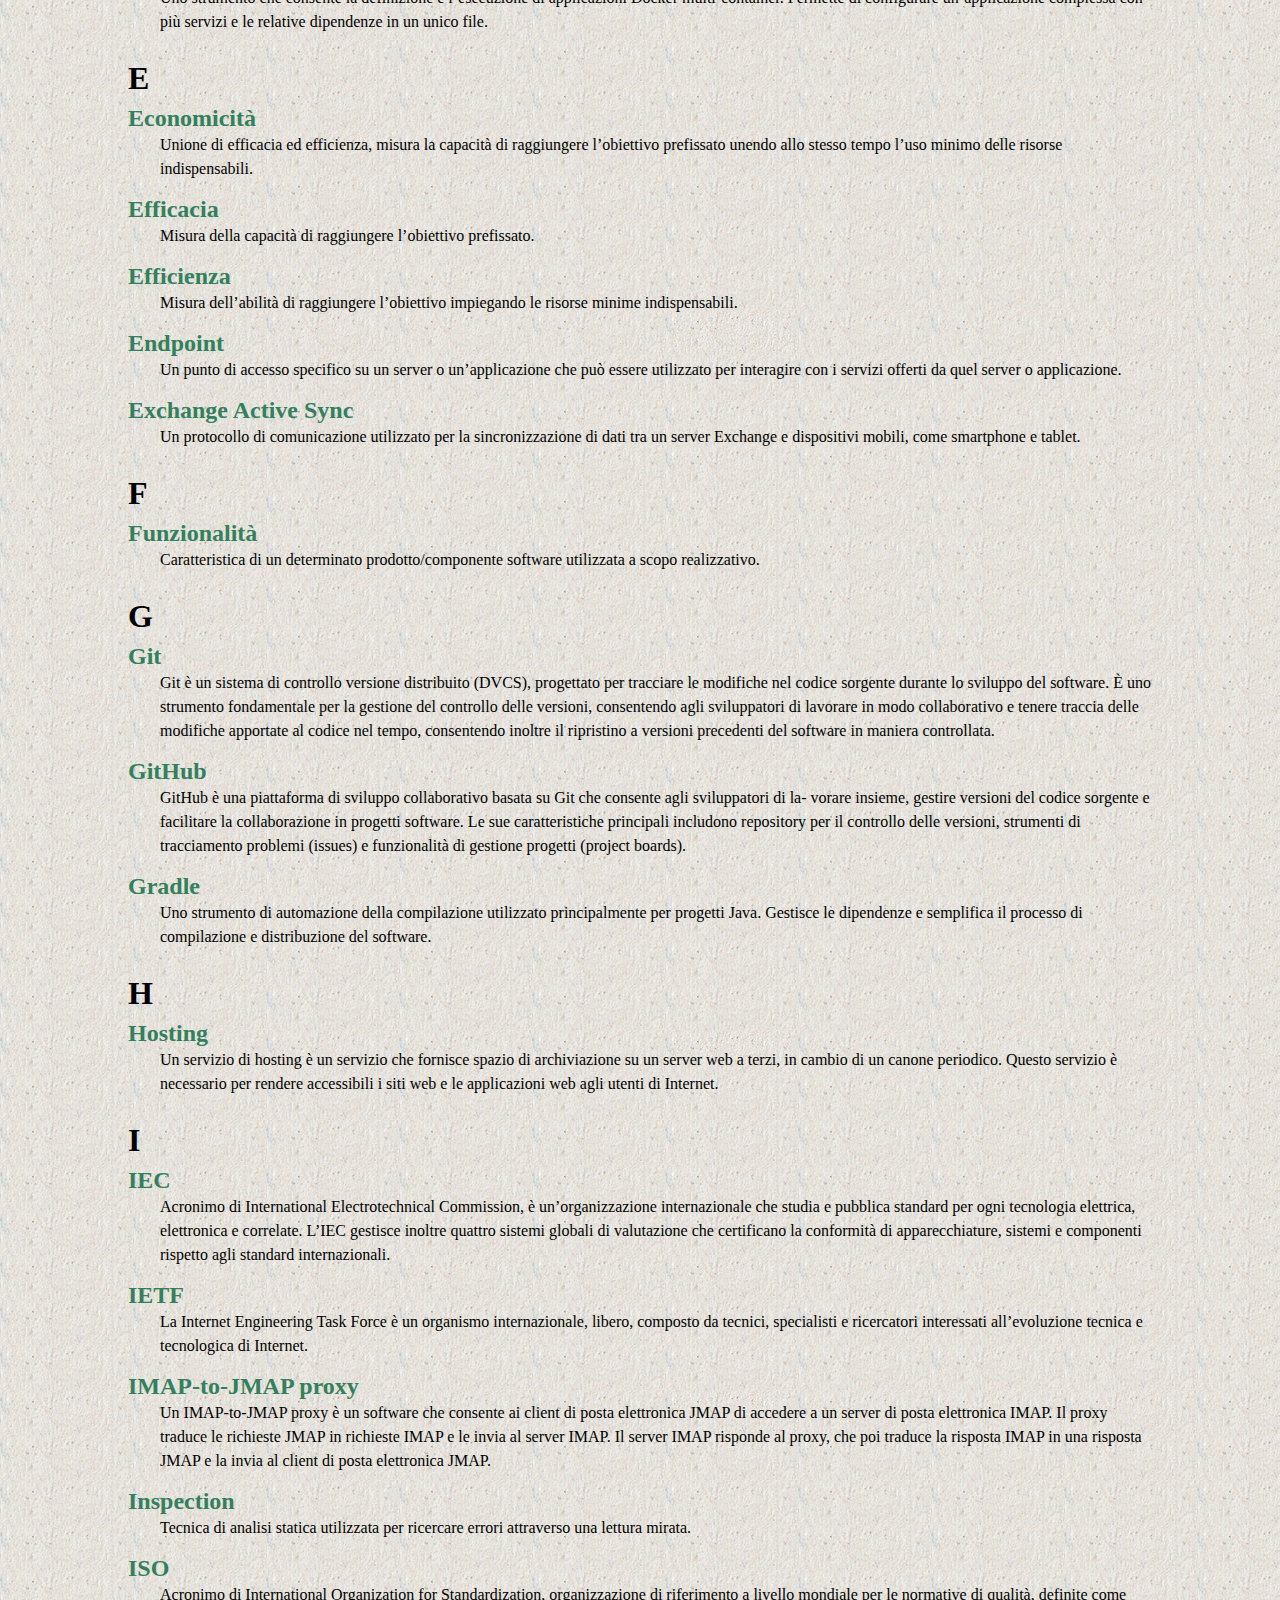
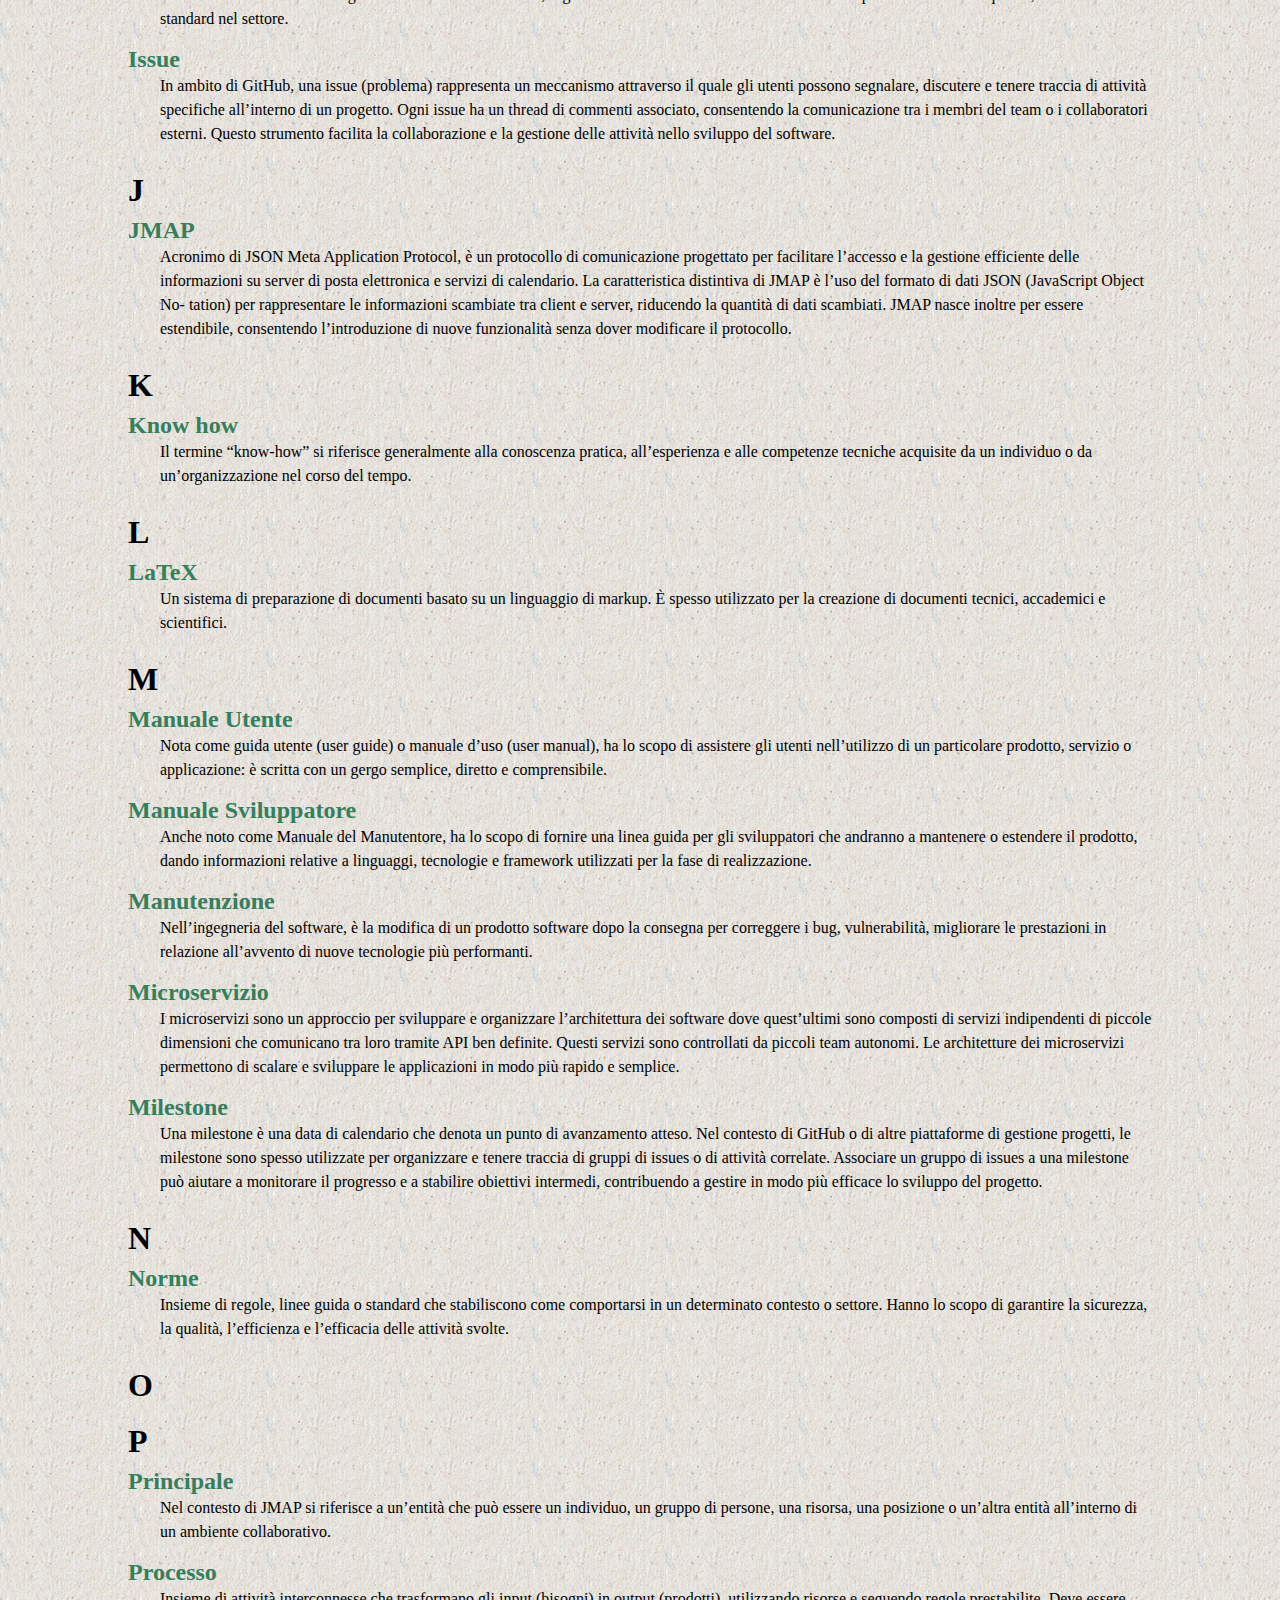
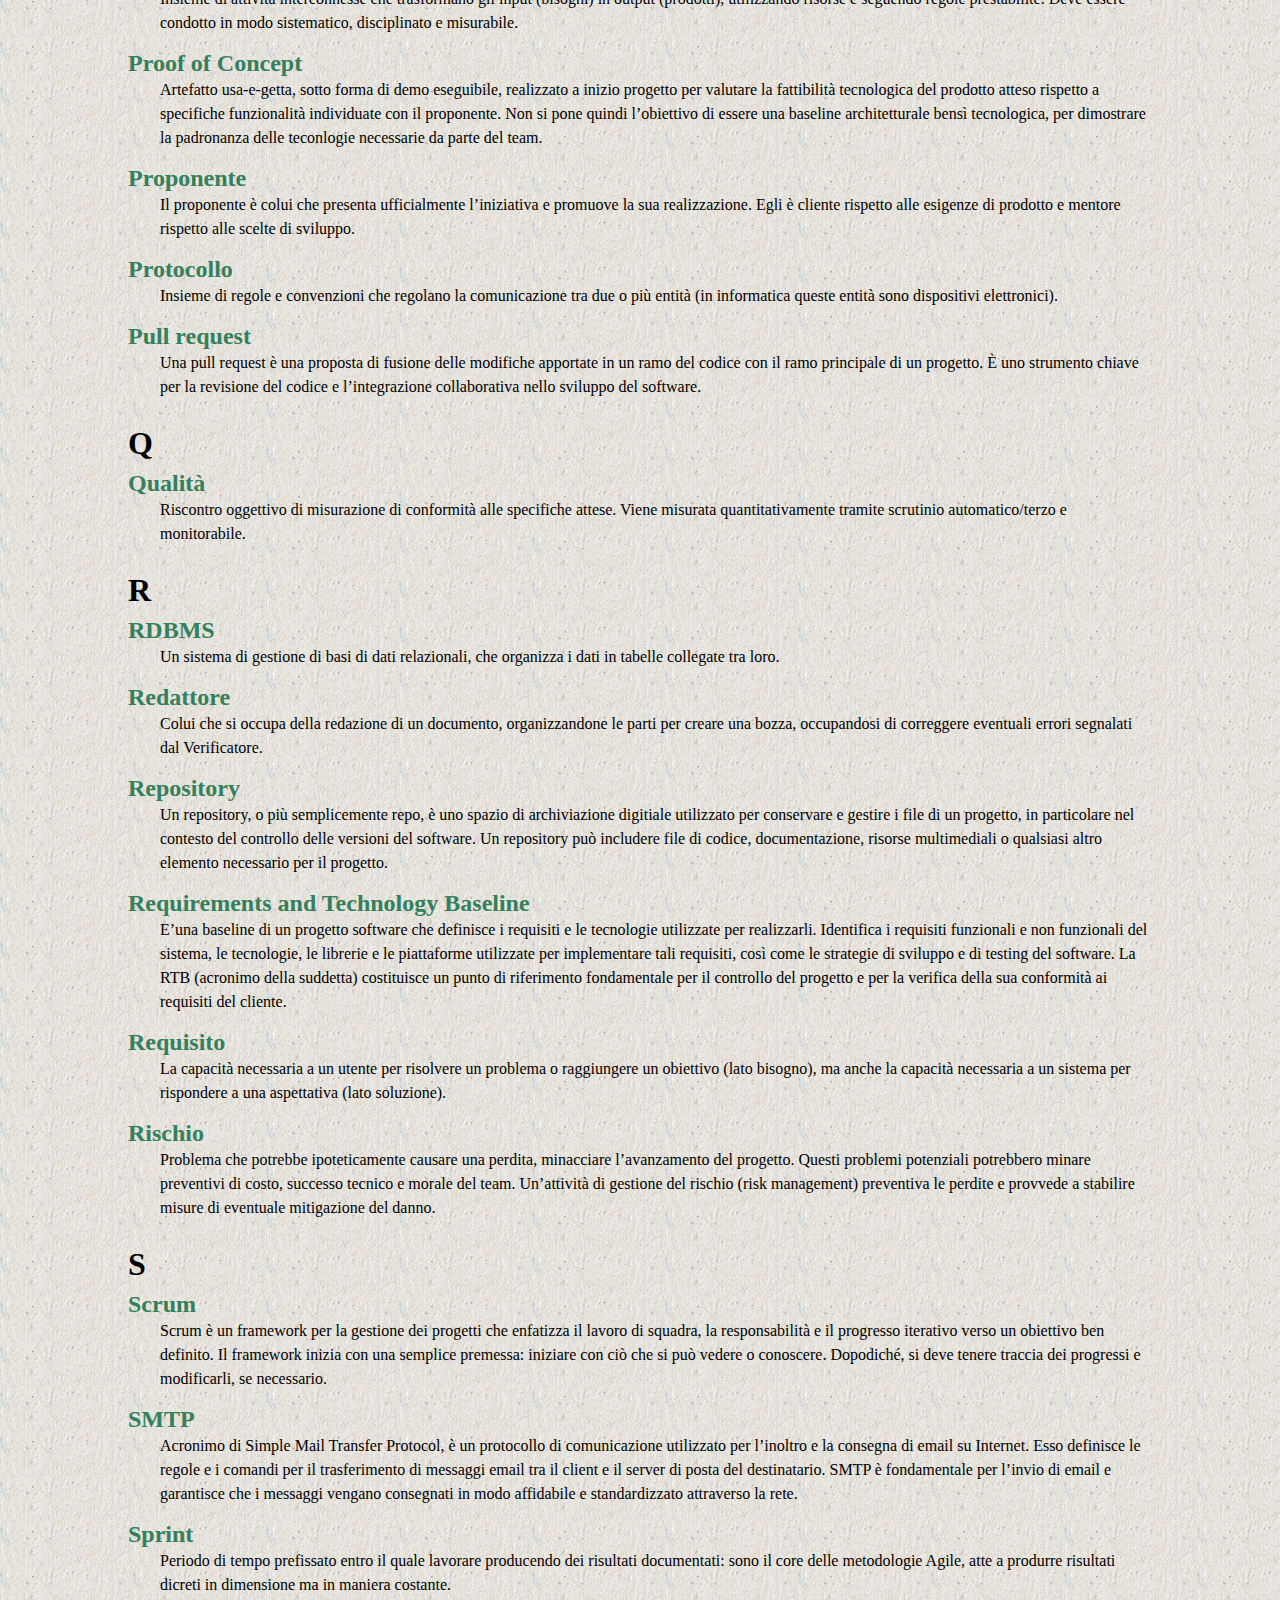
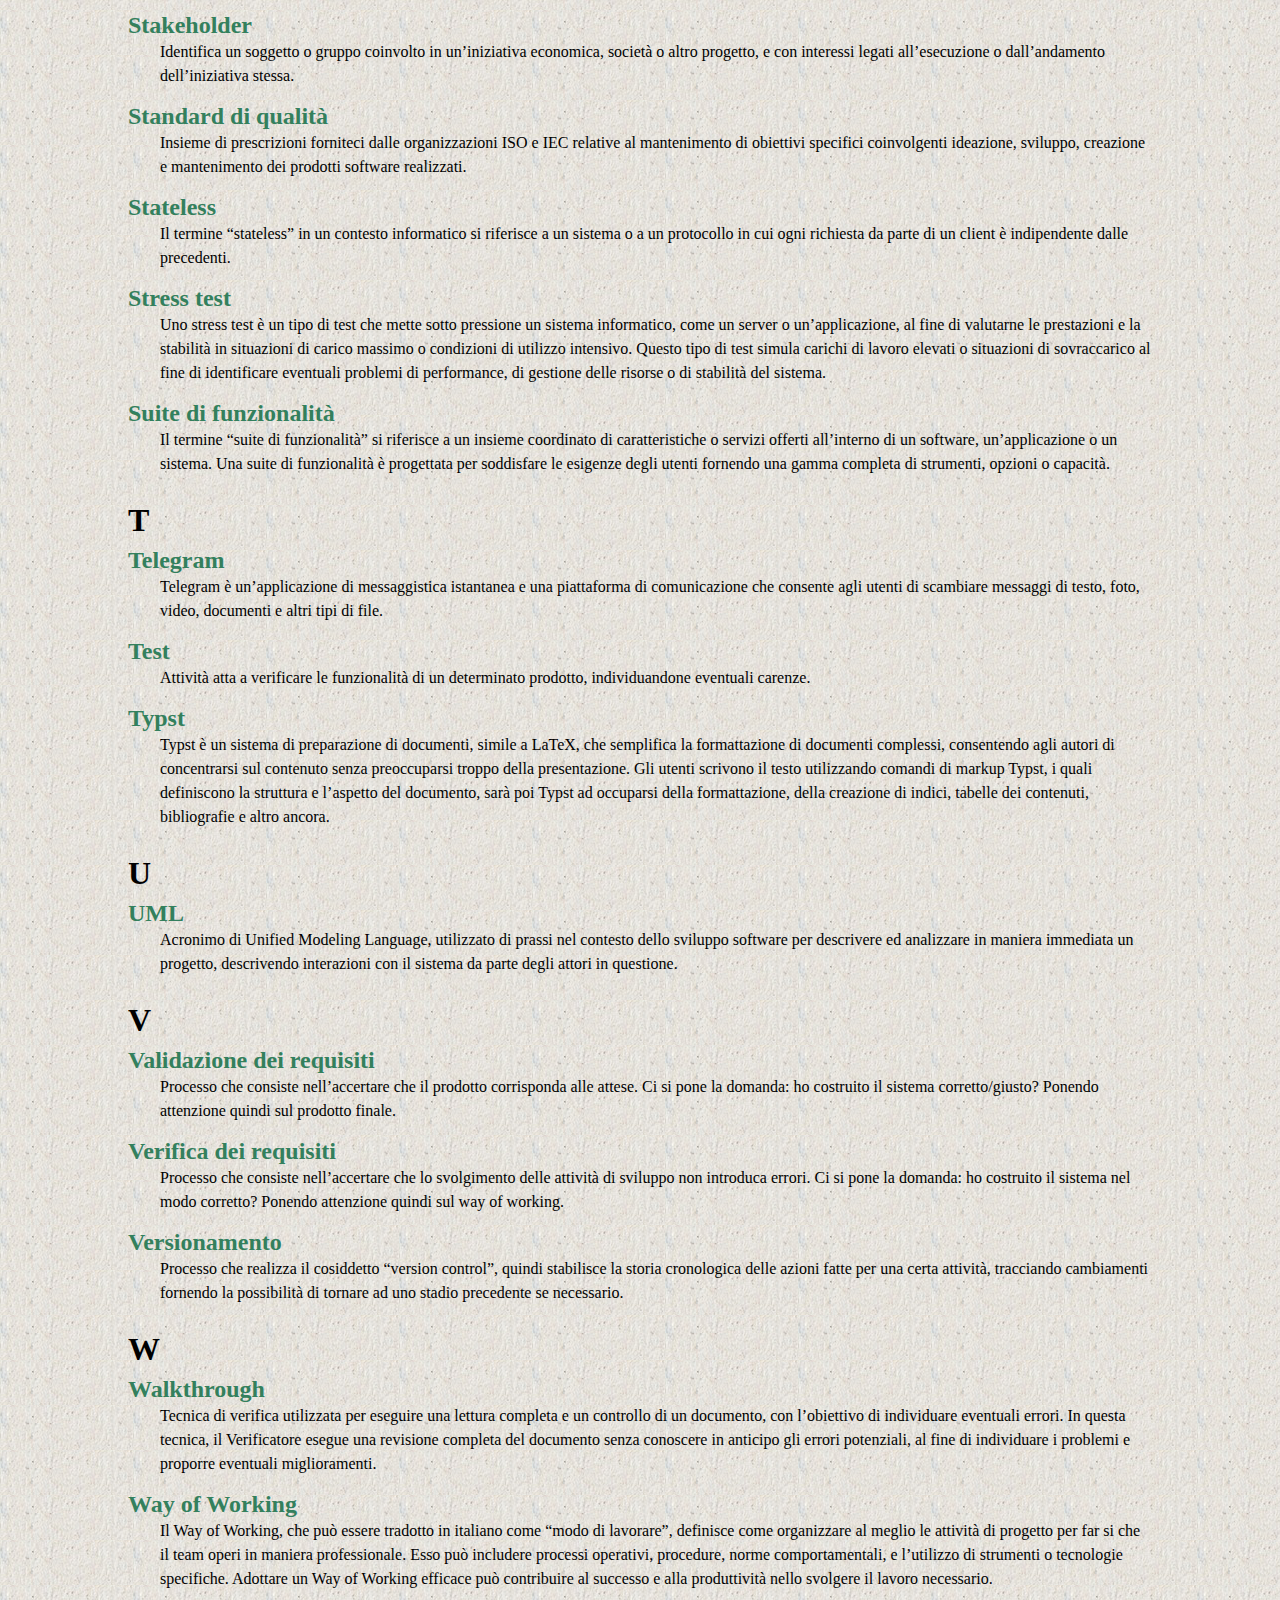
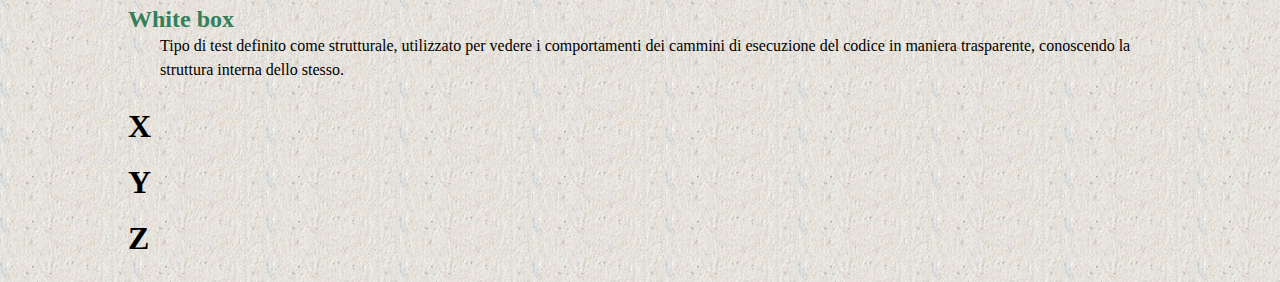
==== commit 53b5efb1: "fix nomi" ====
--- a/glossario.html
+++ b/glossario.html
@@ -188,7 +188,7 @@
             <dd>
                 Una piattaforma open-source che consente di automatizzare il processo di distribuzione delle applicazioni all’interno di contenitori leggeri e portabili.
             </dd>
-            <dt id="Docker_Compose">Docker_Compose</dt>
+            <dt id="Docker_Compose">Docker Compose</dt>
             <dd>
                 Uno strumento che consente la definizione e l’esecuzione di applicazioni Docker multi-container. Permette di configurare un’applicazione complessa con più servizi e le relative dipendenze in un unico file.
             </dd>
@@ -375,7 +375,7 @@
             <dd>
                 Un repository, o più semplicemente repo, è uno spazio di archiviazione digitiale utilizzato per conservare e gestire i file di un progetto, in particolare nel contesto del controllo delle versioni del software. Un repository può includere file di codice, documentazione, risorse multimediali o qualsiasi altro elemento necessario per il progetto.
             </dd>
-            <dt id="Requirements_and_Technology_Baseline">Requirements_and_Technology_Baseline</dt>
+            <dt id="Requirements_and_Technology_Baseline">Requirements and Technology Baseline</dt>
             <dd>
                 E’una baseline di un progetto software che definisce i requisiti e le tecnologie utilizzate per realizzarli. Identifica i requisiti funzionali e non funzionali del sistema, le tecnologie, le librerie e le piattaforme utilizzate per implementare tali requisiti, così come le strategie di sviluppo e di testing del software. La RTB (acronimo della suddetta) costituisce un punto di riferimento fondamentale per il controllo del progetto e per la verifica della sua conformità ai requisiti del cliente.
             </dd>
@@ -414,7 +414,7 @@
             <dd>
                 Il termine “stateless” in un contesto informatico si riferisce a un sistema o a un protocollo in cui ogni richiesta da parte di un client è indipendente dalle precedenti.
             </dd>
-            <dt id="Stress_test">Stress_test</dt>
+            <dt id="Stress_test">Stress test</dt>
             <dd>
                 Uno stress test è un tipo di test che mette sotto pressione un sistema informatico, come un server o un’applicazione, al fine di valutarne le prestazioni e la stabilità in situazioni di carico massimo o condizioni di utilizzo intensivo. Questo tipo di test simula carichi di lavoro elevati o situazioni di sovraccarico al fine di identificare eventuali problemi di performance, di gestione delle risorse o di stabilità del sistema.
             </dd>
--- a/css/style.css
+++ b/css/style.css
@@ -0,0 +1,134 @@
+* {
+    margin: 0;
+    padding: 0;
+}
+
+:root{
+    --BgColor: rgb(208, 205, 205);
+    --TxtColor: rgb(0,0,0);
+    --MenuColor: rgba(39,86,114,255);
+    --SpanColor: rgba(39,86,114,255);
+    --glos: rgb(51, 128, 93);
+    --font-family: "Linux Libertine", sans-serif;    
+}
+
+html {
+    font-style: var(--font-family);
+    font-size: 100%;
+    line-height: 1.5em;
+    margin: auto;
+    background-image: url("/img/bg.png");
+}
+header {
+    background-color: var(--HdColor);
+}
+#jmap {
+    font-weight: bold;
+}
+#gruppo {
+    background-image: url("/img/ouverture_logo.png");
+    text-indent: -999em;
+    background-size: contain;
+    background-repeat: no-repeat;
+    background-position: center;
+    font-size: 10em;
+    line-height: 1.5em;
+}
+
+nav {
+    max-width: 1024px;
+    padding: 1em;
+    margin: auto;
+    text-align: center;
+}
+
+
+#menu ul li a, #indice ul li a {
+    display: block;
+    text-decoration: none;
+    color: black;
+    background-color: var(--BgColor);
+    font-weight: bold;
+}
+
+#menu ul li a:hover, #indice ul li a:hover {
+    background-color: var(--MenuColor);
+    color: white;
+}
+
+#menu ul li {
+    display: inline-block;
+    width: 20%;
+    margin: 0 0.5em;
+    border: solid 1px black;
+}
+body {
+    text-align: center;
+}
+ul li {
+    list-style: none;
+}
+
+div {
+    width: 70%;
+    text-align: center;
+    margin:auto;
+    margin-bottom: 2em;
+    border-style: solid;
+    border-radius: 5px;
+}
+
+#contatti li {
+    font-weight: bold;
+}
+/*****
+GLOSSARIO
+******/
+#gloss {
+    background-color: var(--BgColor);
+    font-weight: bold;
+}
+
+#indice ul li {
+    display: inline-block;
+    width: 3%;
+    border: solid 1px black;
+}
+
+#indice ul {
+    display: inline;
+}
+
+
+#glossario {
+    max-width: 1024px;
+    padding: 1em;
+    margin: auto;
+    text-align: left;
+}
+
+h2 {
+    font-size: 2em;
+    padding: 0.5em;
+    padding-left: 0;
+}
+
+
+
+#glossario dl > dt {
+    font-weight: bold;
+    font-size: 1.5em;
+    color: var(--glos);
+    display: inline;
+}
+
+#glossario dl > dd {
+    padding-left: 2em;
+    padding-bottom: 1em;
+}
+
+.matricola, .version {
+    font-size: 0.8em;
+    color: var(--SpanColor);
+    font-weight: bold;
+}
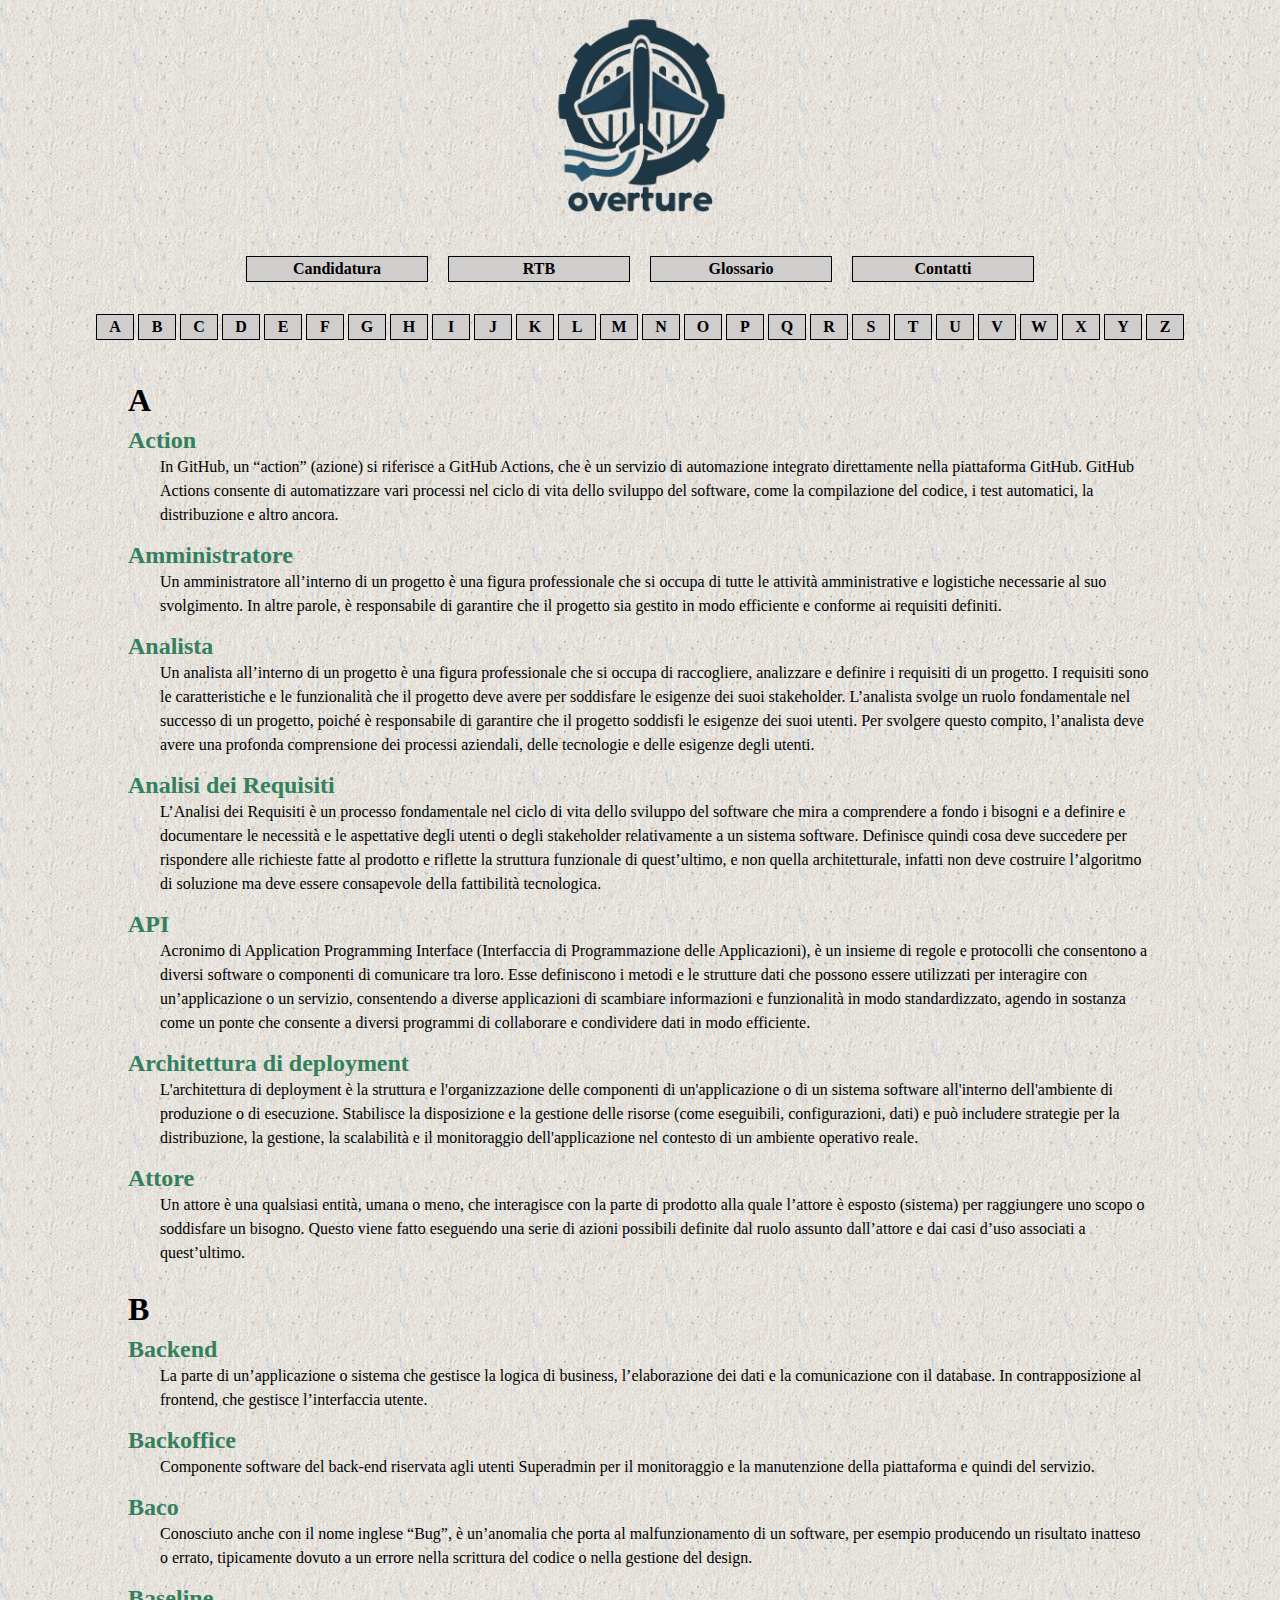
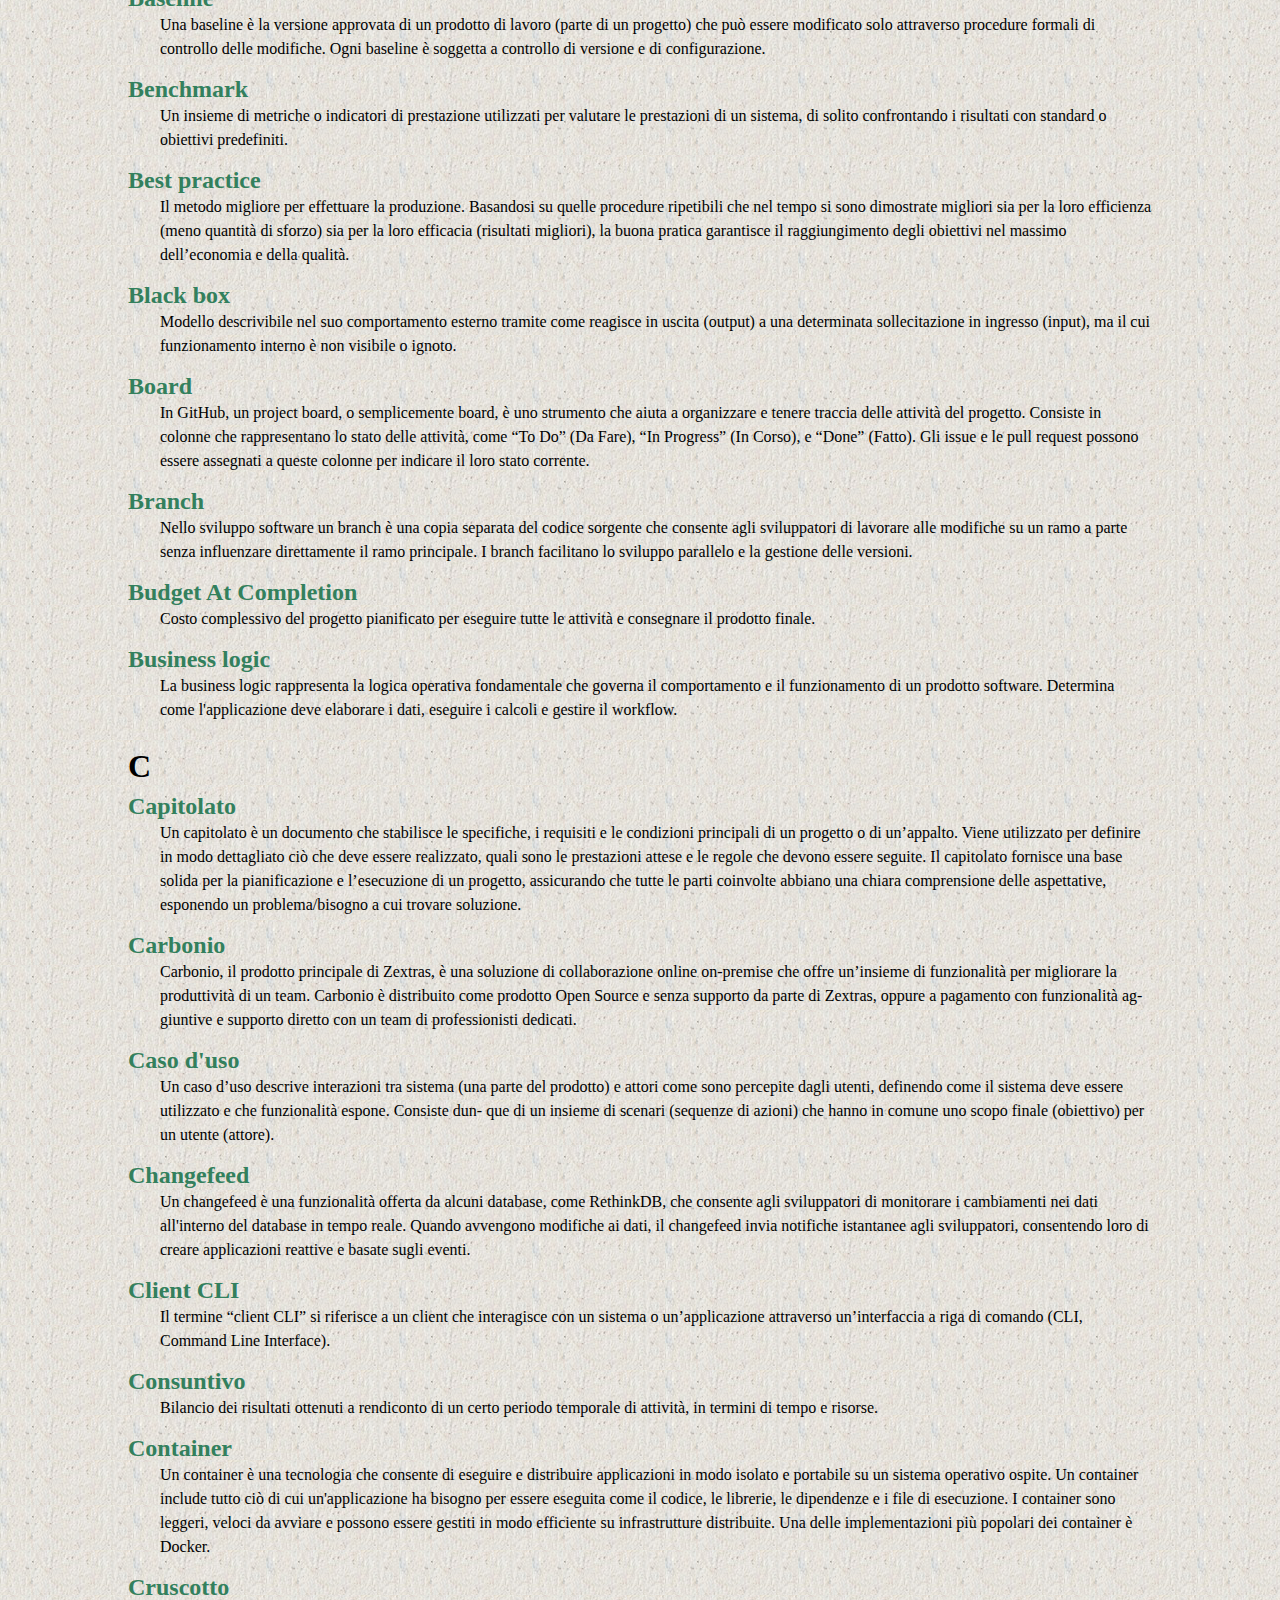
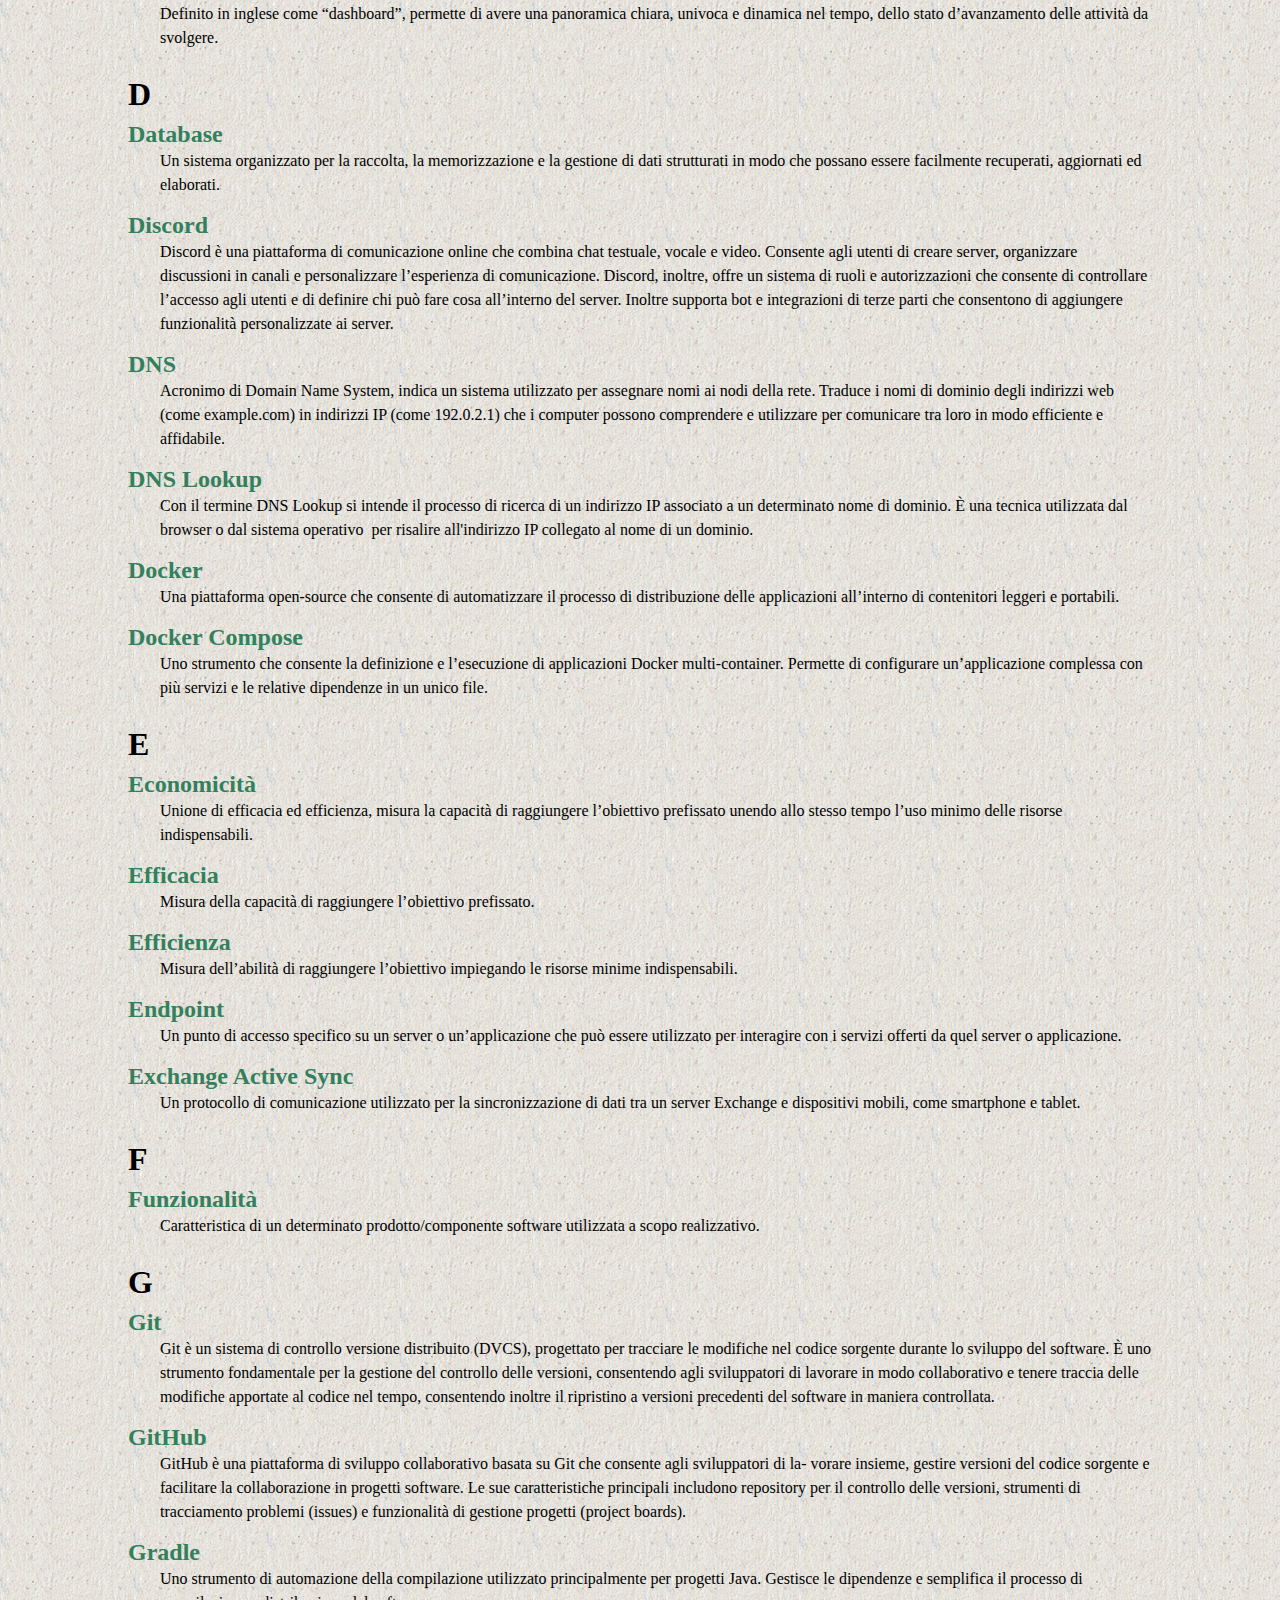
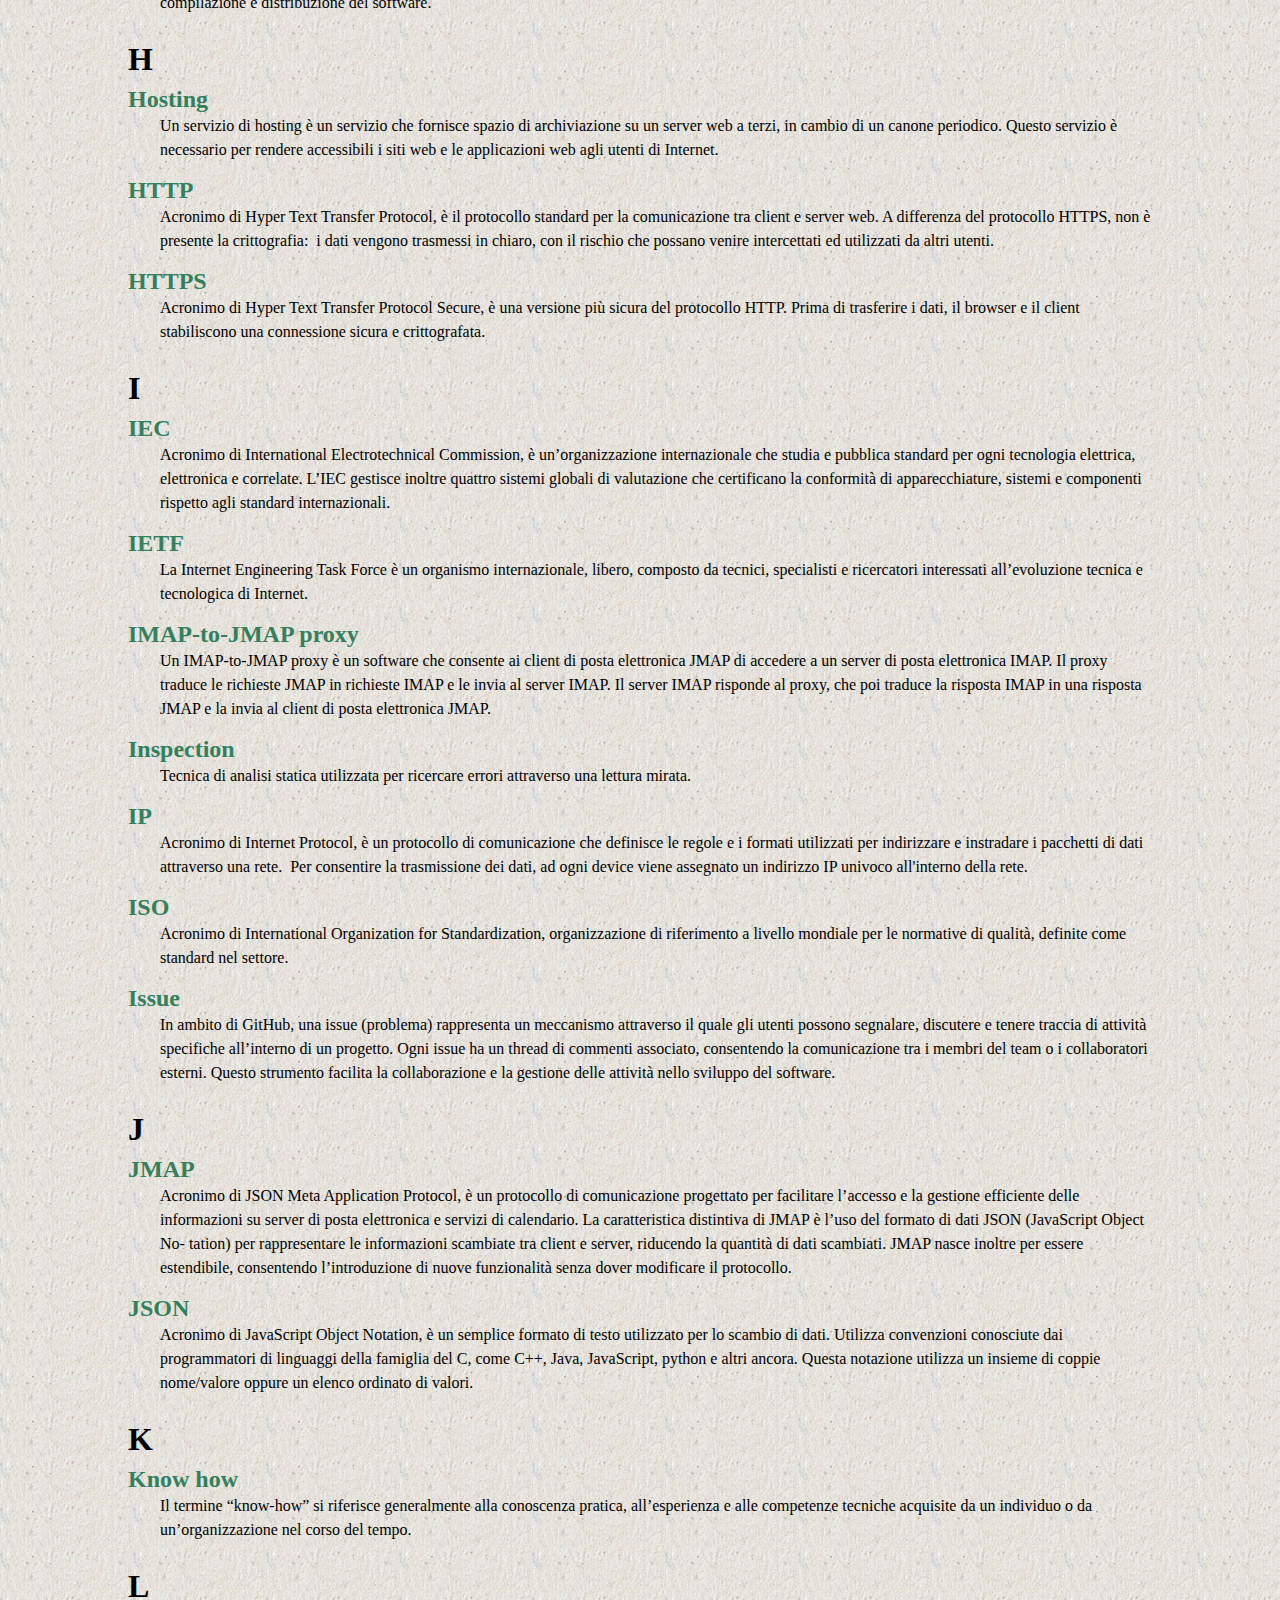
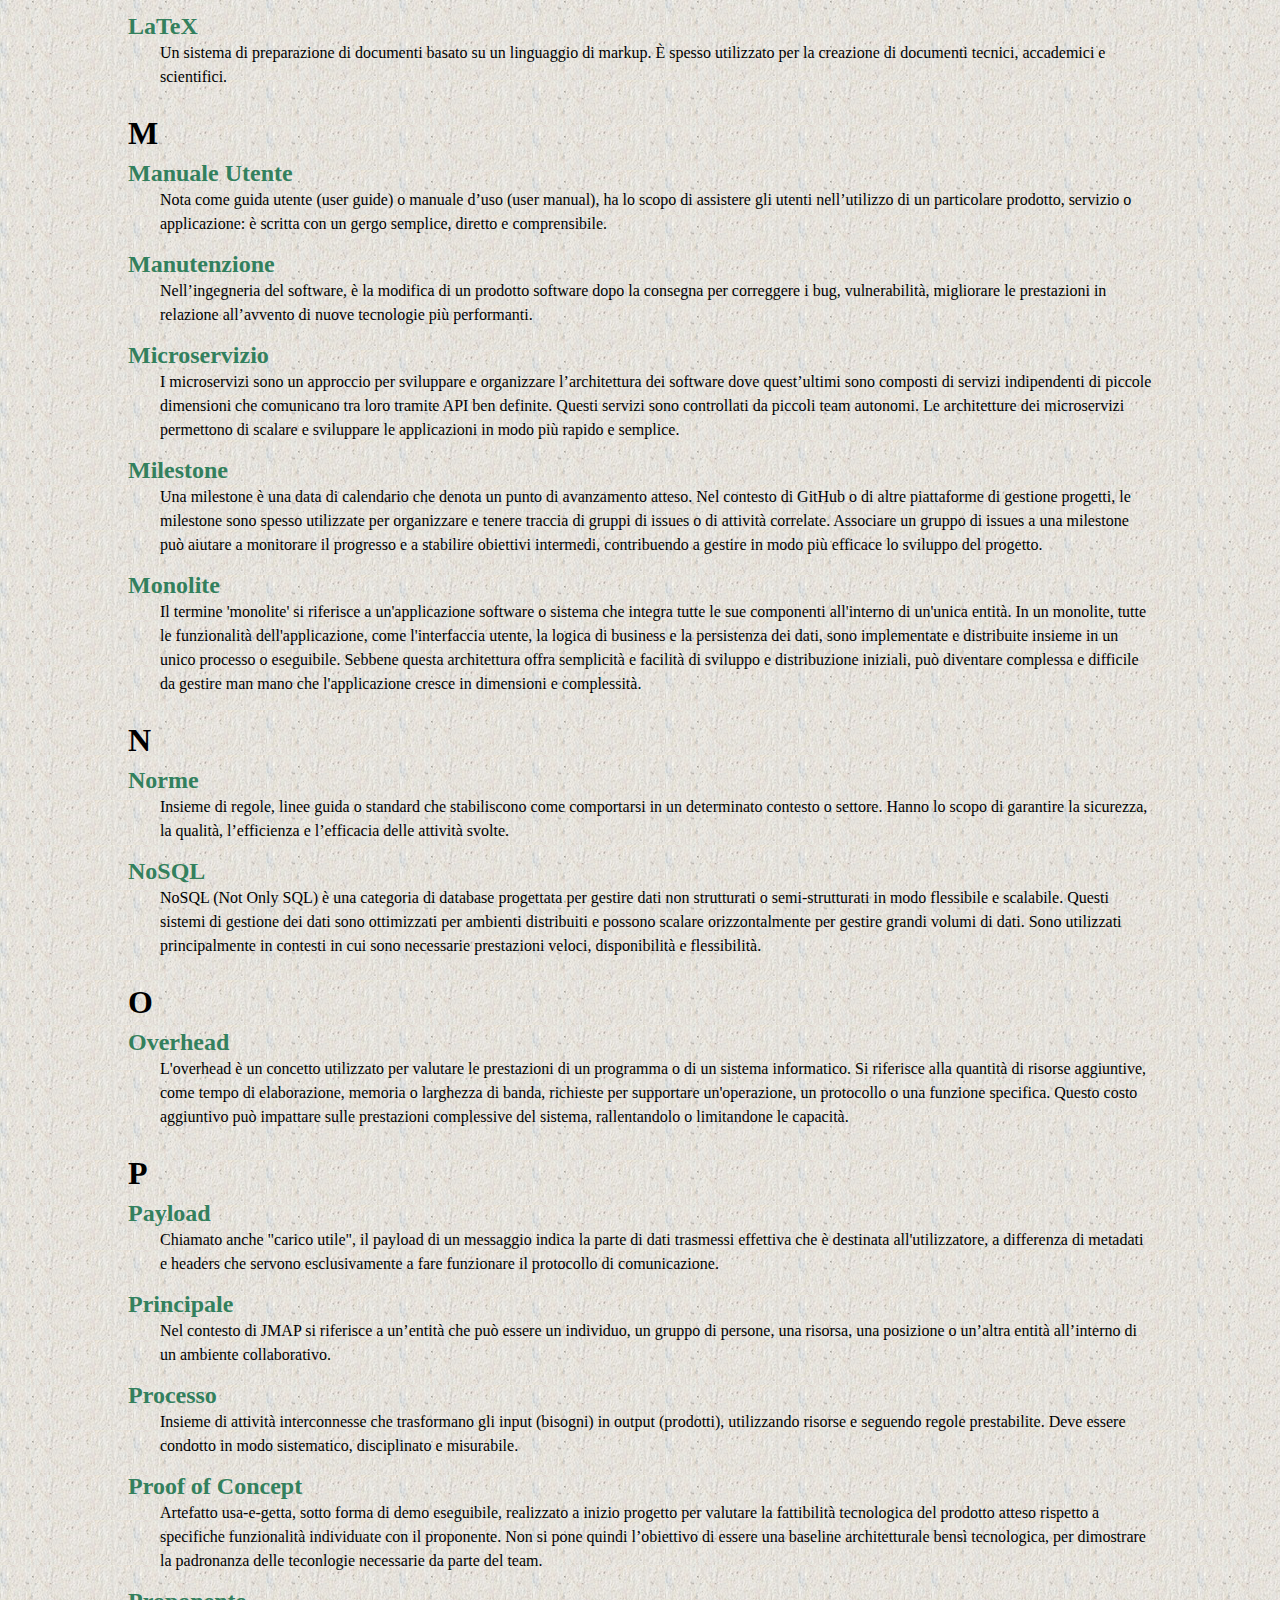
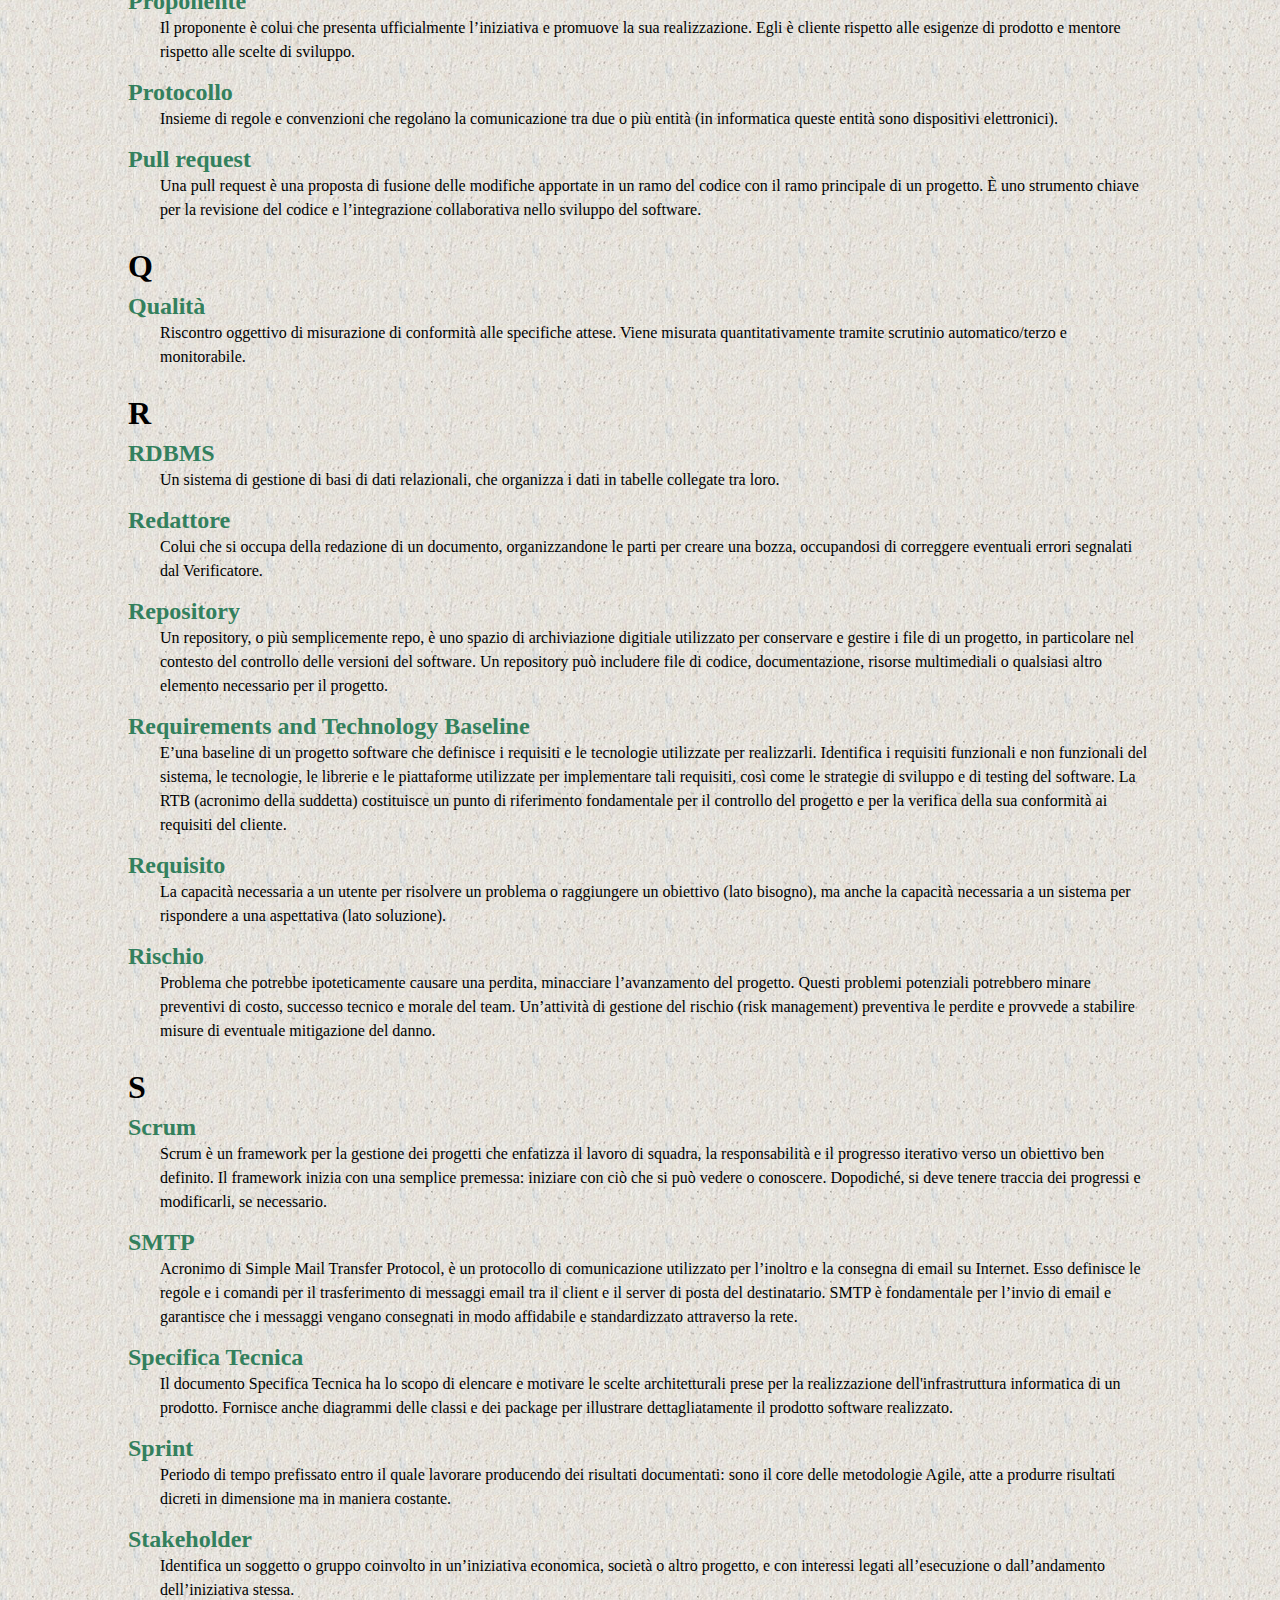
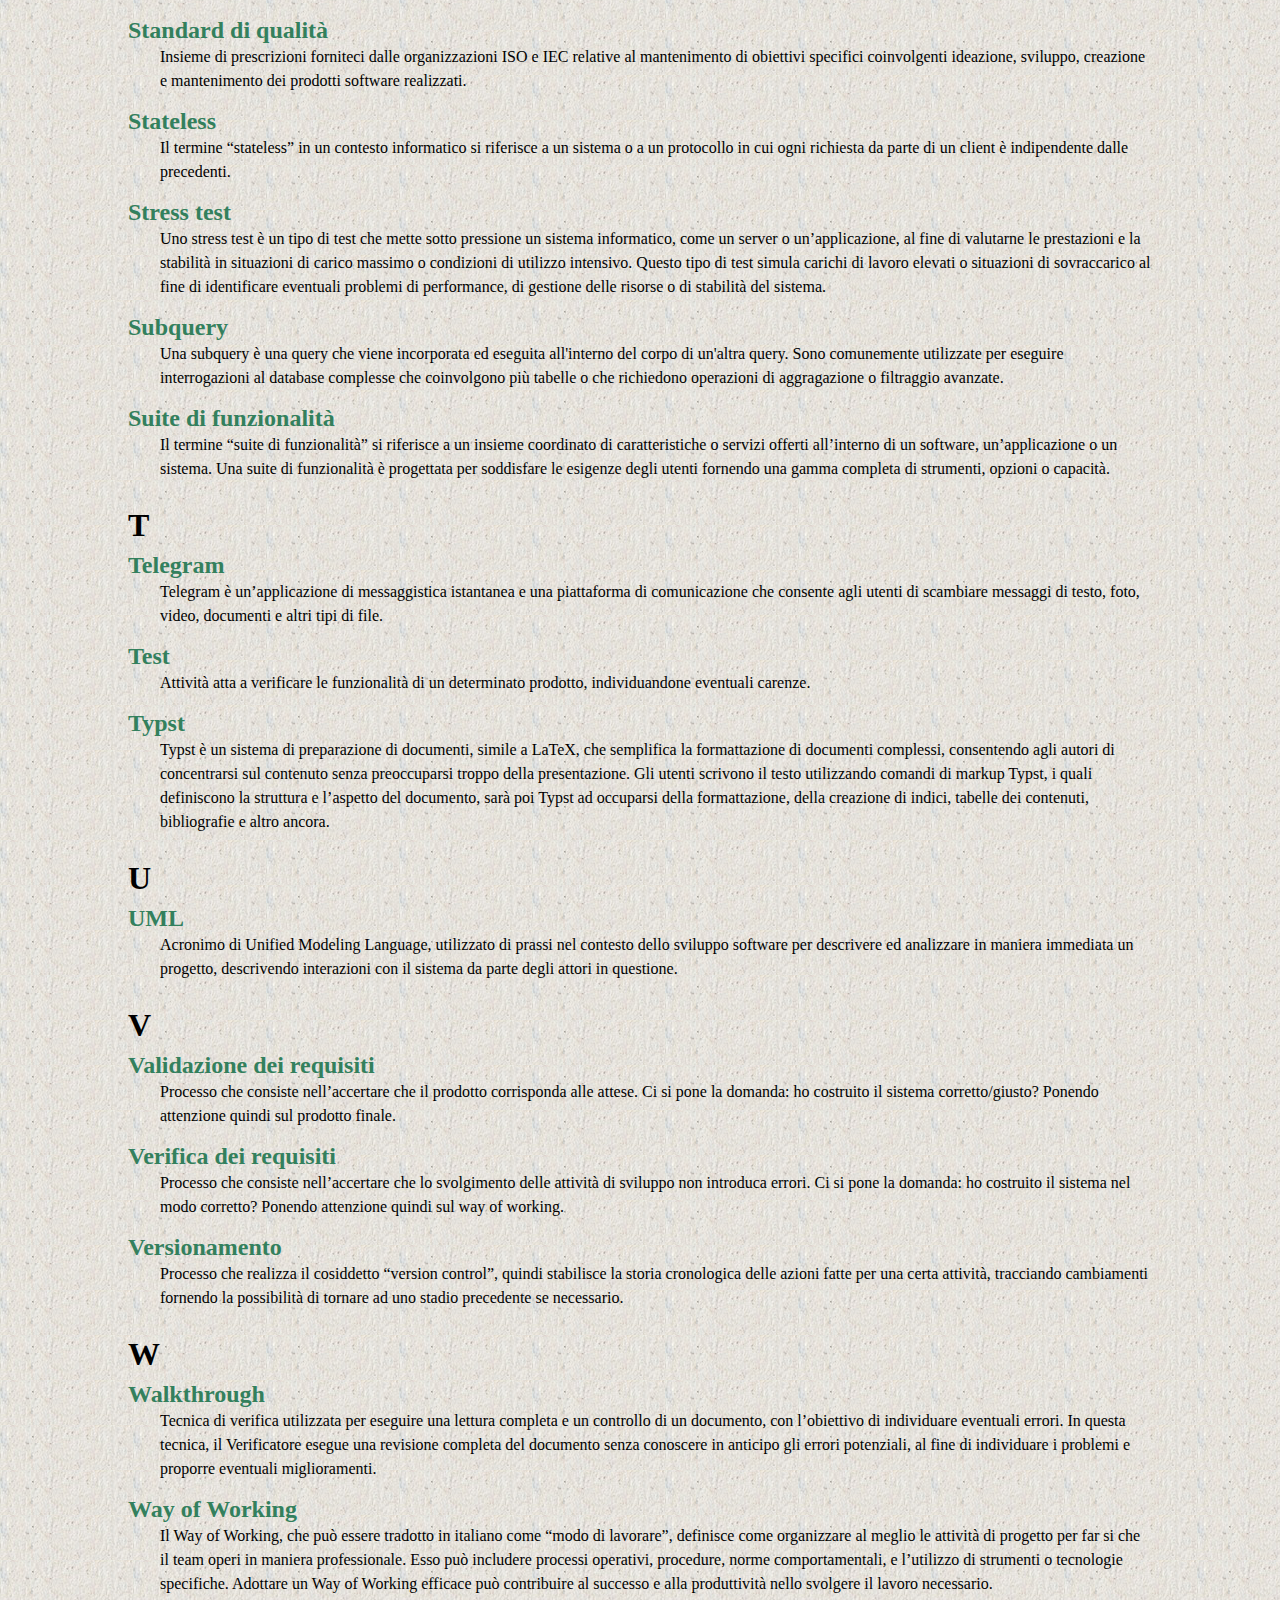
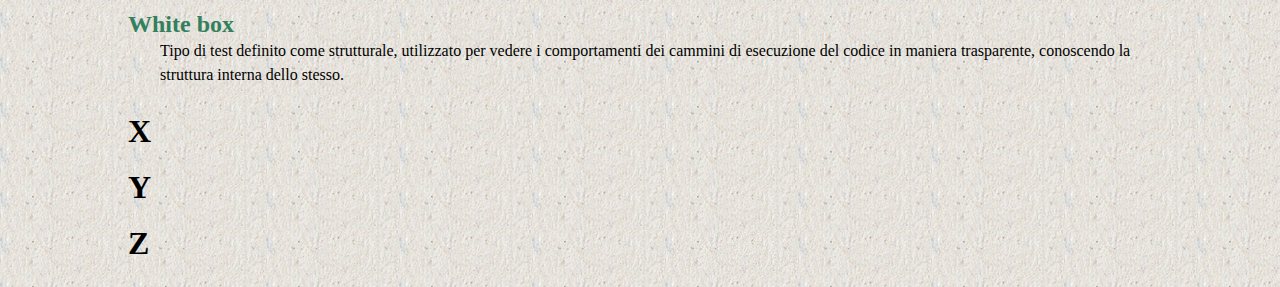
==== commit b650a8c1: "Update" ====
--- a/glossario.html
+++ b/glossario.html
@@ -4,7 +4,7 @@
 	<title>Overture</title>
 	<meta charset="utf-8">
     <link rel="stylesheet" href="css/style.css">
-    <link rel="icon" type="image/png" href="/img/ouverture_logo.png">
+    <link rel="icon" type="image/png" href="/img/overture_logo.png">
 </head>
 <body>
     <header>
@@ -84,6 +84,11 @@
                 un’applicazione o un servizio, consentendo a diverse applicazioni di scambiare informazioni e funzionalità in modo standardizzato, agendo in sostanza come un ponte che consente a diversi programmi
                 di collaborare e condividere dati in modo efficiente.
             </dd>
+            <dt id="Architettura_di_deployment">Architettura di deployment</dt>
+            <dd>L'architettura di deployment è la struttura e l'organizzazione delle componenti di un'applicazione o di un sistema software all'interno dell'ambiente di produzione o di esecuzione. Stabilisce la 
+                disposizione e la gestione delle risorse (come eseguibili, configurazioni, dati) e può includere strategie per la distribuzione, la gestione, la scalabilità e il monitoraggio dell'applicazione 
+                nel contesto di un ambiente operativo reale.
+            </dd>
             <dt id ="Attore">Attore</dt>
             <dd>Un attore è una qualsiasi entità, umana o meno, che interagisce con la parte di prodotto alla quale
                 l’attore è esposto (sistema) per raggiungere uno scopo o soddisfare un bisogno. Questo viene fatto
@@ -146,6 +151,10 @@
             <dd>
                 Costo complessivo del progetto pianificato per eseguire tutte le attività e consegnare il prodotto finale.
             </dd>
+            <dt id="Business_logic">Business logic</dt>
+            <dd>La business logic rappresenta la logica operativa fondamentale che governa il comportamento e il funzionamento 
+                di un prodotto software. Determina come l'applicazione deve elaborare i dati, eseguire i calcoli e gestire il workflow.
+            </dd>
         </dl>
         <h2 id="C">C</h2>
         <dl>
@@ -161,6 +170,10 @@
             <dd>
                 Un caso d’uso descrive interazioni tra sistema (una parte del prodotto) e attori come sono percepite dagli utenti, definendo come il sistema deve essere utilizzato e che funzionalità espone. Consiste dun- que di un insieme di scenari (sequenze di azioni) che hanno in comune uno scopo finale (obiettivo) per un utente (attore).
             </dd>
+            <dt id="Changefeed">Changefeed</dt>
+            <dd>
+                Un changefeed è una funzionalità offerta da alcuni database, come RethinkDB, che consente agli sviluppatori di monitorare i cambiamenti nei dati all'interno del database in tempo reale. Quando avvengono modifiche ai dati, il changefeed invia notifiche istantanee agli sviluppatori, consentendo loro di creare applicazioni reattive e basate sugli eventi.
+            </dd>
             <dt id="Client_CLI">Client CLI</dt>
             <dd>
                 Il termine “client CLI” si riferisce a un client che interagisce con un sistema o un’applicazione attraverso un’interfaccia a riga di comando (CLI, Command Line Interface).
@@ -169,6 +182,10 @@
             <dd>
                 Bilancio dei risultati ottenuti a rendiconto di un certo periodo temporale di attività, in termini di tempo e risorse.
             </dd>
+            <dt id="Container">Container</dt>
+            <dd>
+                Un container è una tecnologia che consente di eseguire e distribuire applicazioni in modo isolato e portabile su un sistema operativo ospite. Un container include tutto ciò di cui un'applicazione ha bisogno per essere eseguita come il codice, le librerie, le dipendenze e i file di esecuzione. I container sono leggeri, veloci da avviare e possono essere gestiti in modo efficiente su infrastrutture distribuite. Una delle implementazioni più popolari dei container è Docker.
+            </dd>
             <dt id="Cruscotto">Cruscotto</dt>
             <dd>
                 Definito in inglese come “dashboard”, permette di avere una panoramica chiara, univoca e dinamica nel tempo, dello stato d’avanzamento delle attività da svolgere.
@@ -184,6 +201,14 @@
             <dd>
                 Discord è una piattaforma di comunicazione online che combina chat testuale, vocale e video. Consente agli utenti di creare server, organizzare discussioni in canali e personalizzare l’esperienza di comunicazione. Discord, inoltre, offre un sistema di ruoli e autorizzazioni che consente di controllare l’accesso agli utenti e di definire chi può fare cosa all’interno del server. Inoltre supporta bot e integrazioni di terze parti che consentono di aggiungere funzionalità personalizzate ai server.
             </dd>
+            <dt id="DNS">DNS</dt>
+            <dd>
+                Acronimo di Domain Name System, indica un sistema utilizzato per assegnare nomi ai nodi della rete. Traduce i nomi di dominio degli indirizzi web (come example.com) in indirizzi IP (come 192.0.2.1) che i computer possono comprendere e utilizzare per comunicare tra loro in modo efficiente e affidabile.
+            </dd>
+            <dt id="DNS_Lookup">DNS Lookup</dt>
+            <dd>
+                Con il termine DNS Lookup si intende il processo di ricerca di un indirizzo IP associato a un determinato nome di dominio. È una tecnica utilizzata dal browser o dal sistema operativo  per risalire all'indirizzo IP collegato al nome di un dominio.
+            </dd>
             <dt id="Docker">Docker</dt>
             <dd>
                 Una piattaforma open-source che consente di automatizzare il processo di distribuzione delle applicazioni all’interno di contenitori leggeri e portabili.
@@ -244,6 +269,14 @@
             <dd>
                 Un servizio di hosting è un servizio che fornisce spazio di archiviazione su un server web a terzi, in cambio di un canone periodico. Questo servizio è necessario per rendere accessibili i siti web e le applicazioni web agli utenti di Internet.
             </dd>
+            <dt id="HTTP">HTTP</dt>
+            <dd>
+                Acronimo di Hyper Text Transfer Protocol, è il protocollo standard per la comunicazione tra client e server web. A differenza del protocollo HTTPS, non è presente la crittografia:  i dati vengono trasmessi in chiaro, con il rischio che possano venire intercettati ed utilizzati da altri utenti.
+            </dd>
+            <dt id="HTTPS">HTTPS</dt>
+            <dd>
+                Acronimo di Hyper Text Transfer Protocol Secure, è una versione più sicura del protocollo HTTP. Prima di trasferire i dati, il browser e il client stabiliscono una connessione sicura e crittografata.
+            </dd>
         </dl>
         <h2 id="I">I</h2>
         <dl>
@@ -263,6 +296,10 @@
             <dd>
                 Tecnica di analisi statica utilizzata per ricercare errori attraverso una lettura mirata.
             </dd>
+            <dt id="IP">IP</dt>
+            <dd>
+                Acronimo di Internet Protocol, è un protocollo di comunicazione che definisce le regole e i formati utilizzati per indirizzare e instradare i pacchetti di dati attraverso una rete.  Per consentire la trasmissione dei dati, ad ogni device viene assegnato un indirizzo IP univoco all'interno della rete.
+            </dd>
             <dt id="ISO">ISO</dt>
             <dd>
                 Acronimo di International Organization for Standardization, organizzazione di riferimento a livello mondiale per le normative di qualità, definite come standard nel settore.
@@ -278,6 +315,10 @@
             <dd>
                 Acronimo di JSON Meta Application Protocol, è un protocollo di comunicazione progettato per facilitare l’accesso e la gestione efficiente delle informazioni su server di posta elettronica e servizi di calendario. La caratteristica distintiva di JMAP è l’uso del formato di dati JSON (JavaScript Object No- tation) per rappresentare le informazioni scambiate tra client e server, riducendo la quantità di dati scambiati. JMAP nasce inoltre per essere estendibile, consentendo l’introduzione di nuove funzionalità senza dover modificare il protocollo.
             </dd>
+            <dt id="JSON">JSON</dt>
+            <dd>
+                Acronimo di JavaScript Object Notation, è un semplice formato di testo utilizzato per lo scambio di dati. Utilizza convenzioni conosciute dai programmatori di linguaggi della famiglia del C, come C++, Java, JavaScript, python e altri ancora. Questa notazione utilizza un insieme di coppie nome/valore oppure un elenco ordinato di valori.
+            </dd>
         </dl>
         <h2 id="K">K</h2>
         <dl>
@@ -299,10 +340,6 @@
             <dd>
                 Nota come guida utente (user guide) o manuale d’uso (user manual), ha lo scopo di assistere gli utenti nell’utilizzo di un particolare prodotto, servizio o applicazione: è scritta con un gergo semplice, diretto e comprensibile.
             </dd>
-            <dt id="Manuale_Sviluppatore">Manuale Sviluppatore</dt>
-            <dd>
-                Anche noto come Manuale del Manutentore, ha lo scopo di fornire una linea guida per gli sviluppatori che andranno a mantenere o estendere il prodotto, dando informazioni relative a linguaggi, tecnologie e framework utilizzati per la fase di realizzazione.
-            </dd>
             <dt id="Manutenzione">Manutenzione</dt>
             <dd>
                 Nell’ingegneria del software, è la modifica di un prodotto software dopo la consegna per correggere i bug, vulnerabilità, migliorare le prestazioni in relazione all’avvento di nuove tecnologie più performanti.
@@ -315,6 +352,10 @@
             <dd>
                 Una milestone è una data di calendario che denota un punto di avanzamento atteso. Nel contesto di GitHub o di altre piattaforme di gestione progetti, le milestone sono spesso utilizzate per organizzare e tenere traccia di gruppi di issues o di attività correlate. Associare un gruppo di issues a una milestone può aiutare a monitorare il progresso e a stabilire obiettivi intermedi, contribuendo a gestire in modo più efficace lo sviluppo del progetto.
             </dd>
+            <dt id="Monolite">Monolite</dt>
+            <dd>
+                Il termine 'monolite' si riferisce a un'applicazione software o sistema che integra tutte le sue componenti all'interno di un'unica entità. In un monolite, tutte le funzionalità dell'applicazione, come l'interfaccia utente, la logica di business e la persistenza dei dati, sono implementate e distribuite insieme in un unico processo o eseguibile. Sebbene questa architettura offra semplicità e facilità di sviluppo e distribuzione iniziali, può diventare complessa e difficile da gestire man mano che l'applicazione cresce in dimensioni e complessità.
+            </dd>
         </dl>
         <h2 id="N">N</h2>
         <dl>
@@ -322,12 +363,24 @@
             <dd>
                 Insieme di regole, linee guida o standard che stabiliscono come comportarsi in un determinato contesto o settore. Hanno lo scopo di garantire la sicurezza, la qualità, l’efficienza e l’efficacia delle attività svolte.
             </dd>
+            <dt id="NoSQL">NoSQL</dt>
+            <dd>
+                NoSQL (Not Only SQL) è una categoria di database progettata per gestire dati non strutturati o semi-strutturati in modo flessibile e scalabile. Questi sistemi di gestione dei dati sono ottimizzati per ambienti distribuiti e possono scalare orizzontalmente per gestire grandi volumi di dati. Sono utilizzati principalmente in contesti in cui sono necessarie prestazioni veloci,  disponibilità e flessibilità.
+            </dd>
         </dl>
         <h2 id="O">O</h2>
         <dl>
+            <dt id="Overhead">Overhead</dt>
+            <dd>
+                L'overhead è un concetto utilizzato per valutare le prestazioni di un programma o di un sistema informatico. Si riferisce alla quantità di risorse aggiuntive, come tempo di elaborazione, memoria o larghezza di banda, richieste per supportare un'operazione, un protocollo o una funzione specifica. Questo costo aggiuntivo può impattare sulle prestazioni complessive del sistema, rallentandolo o limitandone le capacità.
+            </dd>
         </dl>
         <h2 id="P">P</h2>
         <dl>
+            <dt id="Payload">Payload</dt>
+            <dd>
+                Chiamato anche "carico utile", il payload di un messaggio indica la parte di dati trasmessi effettiva che è destinata all'utilizzatore, a differenza di metadati e headers che servono esclusivamente a fare funzionare il protocollo di comunicazione.
+            </dd>
             <dt id ="Principale">Principale</dt>
             <dd>
                 Nel contesto di JMAP si riferisce a un’entità che può essere un individuo, un gruppo di persone, una risorsa, una posizione o un’altra entità all’interno di un ambiente collaborativo.
@@ -398,6 +451,10 @@
             <dd>
                 Acronimo di Simple Mail Transfer Protocol, è un protocollo di comunicazione utilizzato per l’inoltro e la consegna di email su Internet. Esso definisce le regole e i comandi per il trasferimento di messaggi email tra il client e il server di posta del destinatario. SMTP è fondamentale per l’invio di email e garantisce che i messaggi vengano consegnati in modo affidabile e standardizzato attraverso la rete.
             </dd>
+            <dt id="Specifica_Tecnica">Specifica Tecnica</dt>
+            <dd>
+                Il documento Specifica Tecnica ha lo scopo di elencare e motivare le scelte architetturali prese per la realizzazione dell'infrastruttura informatica di un prodotto. Fornisce anche diagrammi delle classi e dei package per illustrare dettagliatamente il prodotto software realizzato.
+            </dd>
             <dt id="Sprint">Sprint</dt>
             <dd>
                 Periodo di tempo prefissato entro il quale lavorare producendo dei risultati documentati: sono il core delle metodologie Agile, atte a produrre risultati dicreti in dimensione ma in maniera costante.
@@ -417,6 +474,10 @@
             <dt id="Stress_test">Stress test</dt>
             <dd>
                 Uno stress test è un tipo di test che mette sotto pressione un sistema informatico, come un server o un’applicazione, al fine di valutarne le prestazioni e la stabilità in situazioni di carico massimo o condizioni di utilizzo intensivo. Questo tipo di test simula carichi di lavoro elevati o situazioni di sovraccarico al fine di identificare eventuali problemi di performance, di gestione delle risorse o di stabilità del sistema.
+            </dd>
+            <dt id="Subquery">Subquery</dt>
+            <dd>
+                Una subquery è una query che viene incorporata ed eseguita all'interno del corpo di un'altra query. Sono comunemente utilizzate per eseguire interrogazioni al database complesse che coinvolgono più tabelle o che richiedono operazioni di aggragazione o filtraggio avanzate.
             </dd>
             <dt id="Suite_di_funzionalità">Suite di funzionalità</dt>
             <dd>
@@ -490,4 +551,4 @@
         </dl>
     </main>
 </body>
-</html>+</html>
--- a/css/style.css
+++ b/css/style.css
@@ -22,11 +22,15 @@
 header {
     background-color: var(--HdColor);
 }
+h3 {
+    font-size: 1.5em;
+    background-color: var(--BgColor);
+}
 #jmap {
     font-weight: bold;
 }
 #gruppo {
-    background-image: url("/img/ouverture_logo.png");
+    background-image: url("/img/overture_logo.png");
     text-indent: -999em;
     background-size: contain;
     background-repeat: no-repeat;
@@ -36,7 +40,7 @@
 }
 
 nav {
-    max-width: 1024px;
+    max-width: 1200px;
     padding: 1em;
     margin: auto;
     text-align: center;
@@ -58,7 +62,7 @@
 
 #menu ul li {
     display: inline-block;
-    width: 20%;
+    width: 15%;
     margin: 0 0.5em;
     border: solid 1px black;
 }
@@ -80,6 +84,21 @@
 
 #contatti li {
     font-weight: bold;
+}
+
+#tornaSu {
+    padding: 1em;
+    font-size: 2em;
+    background-image: url(../img/tornaSu.png);
+    background-size: contain;
+    background-repeat: no-repeat;
+    background-position: center;
+    display: block;
+    text-indent: -999em;
+    position: fixed;
+    bottom: 10%;
+    right: 10%;
+    
 }
 /*****
 GLOSSARIO
@@ -132,3 +151,10 @@
     color: var(--SpanColor);
     font-weight: bold;
 }
+
+.release {
+    font-weight: bold;
+    color: var(--glos);
+    font-size: 1.1em;
+
+}
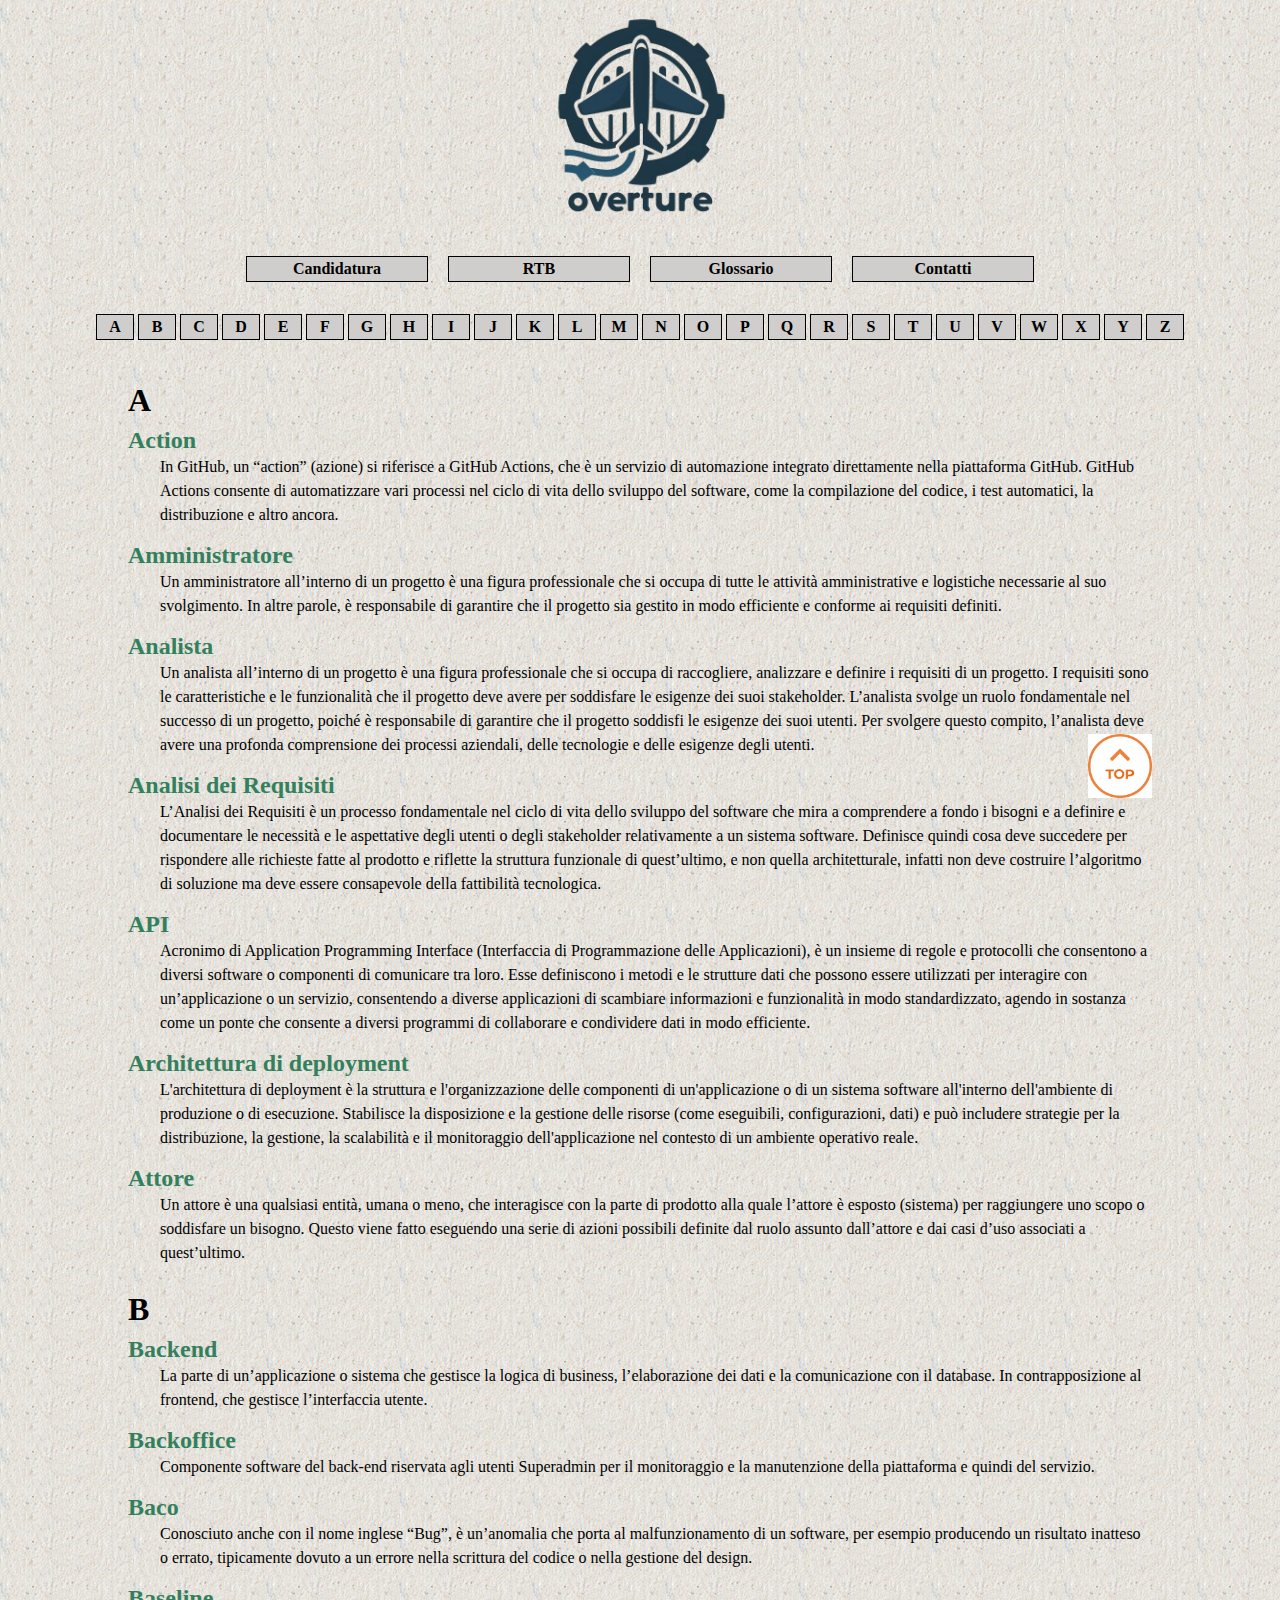
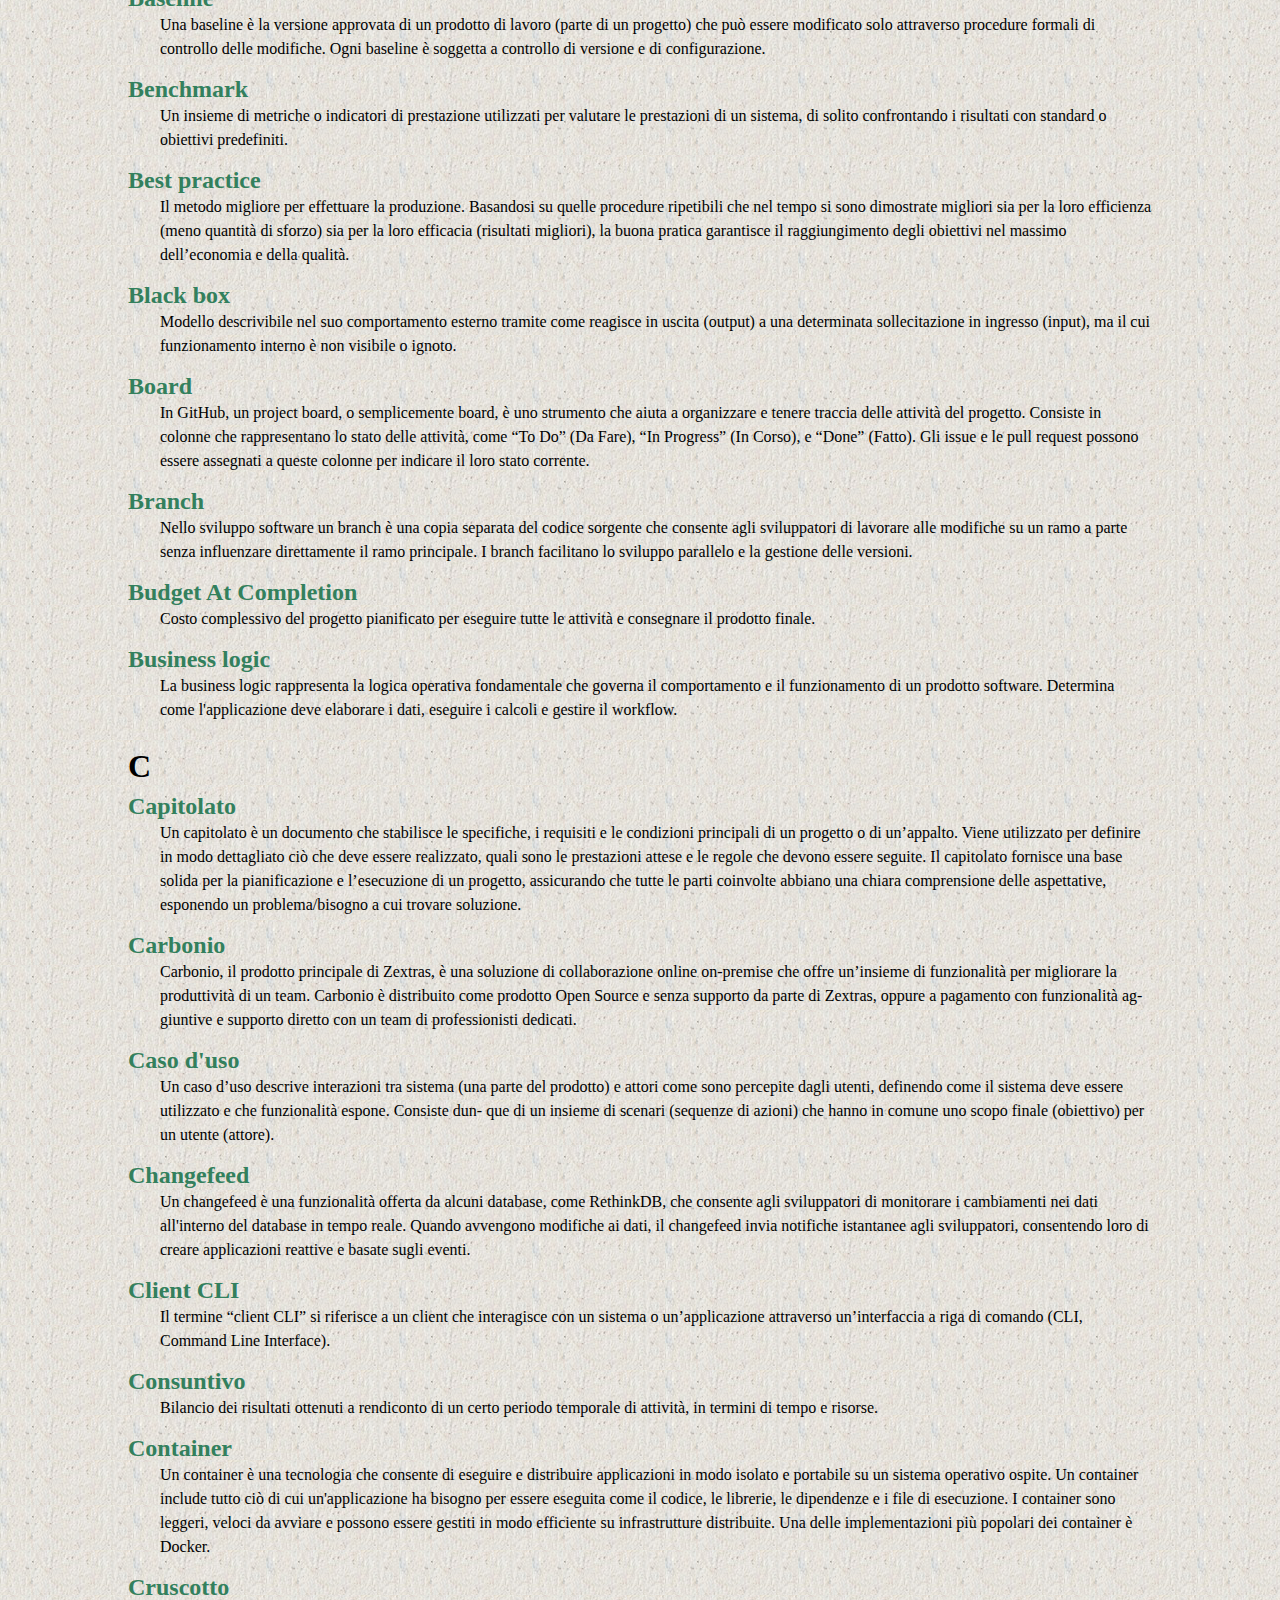
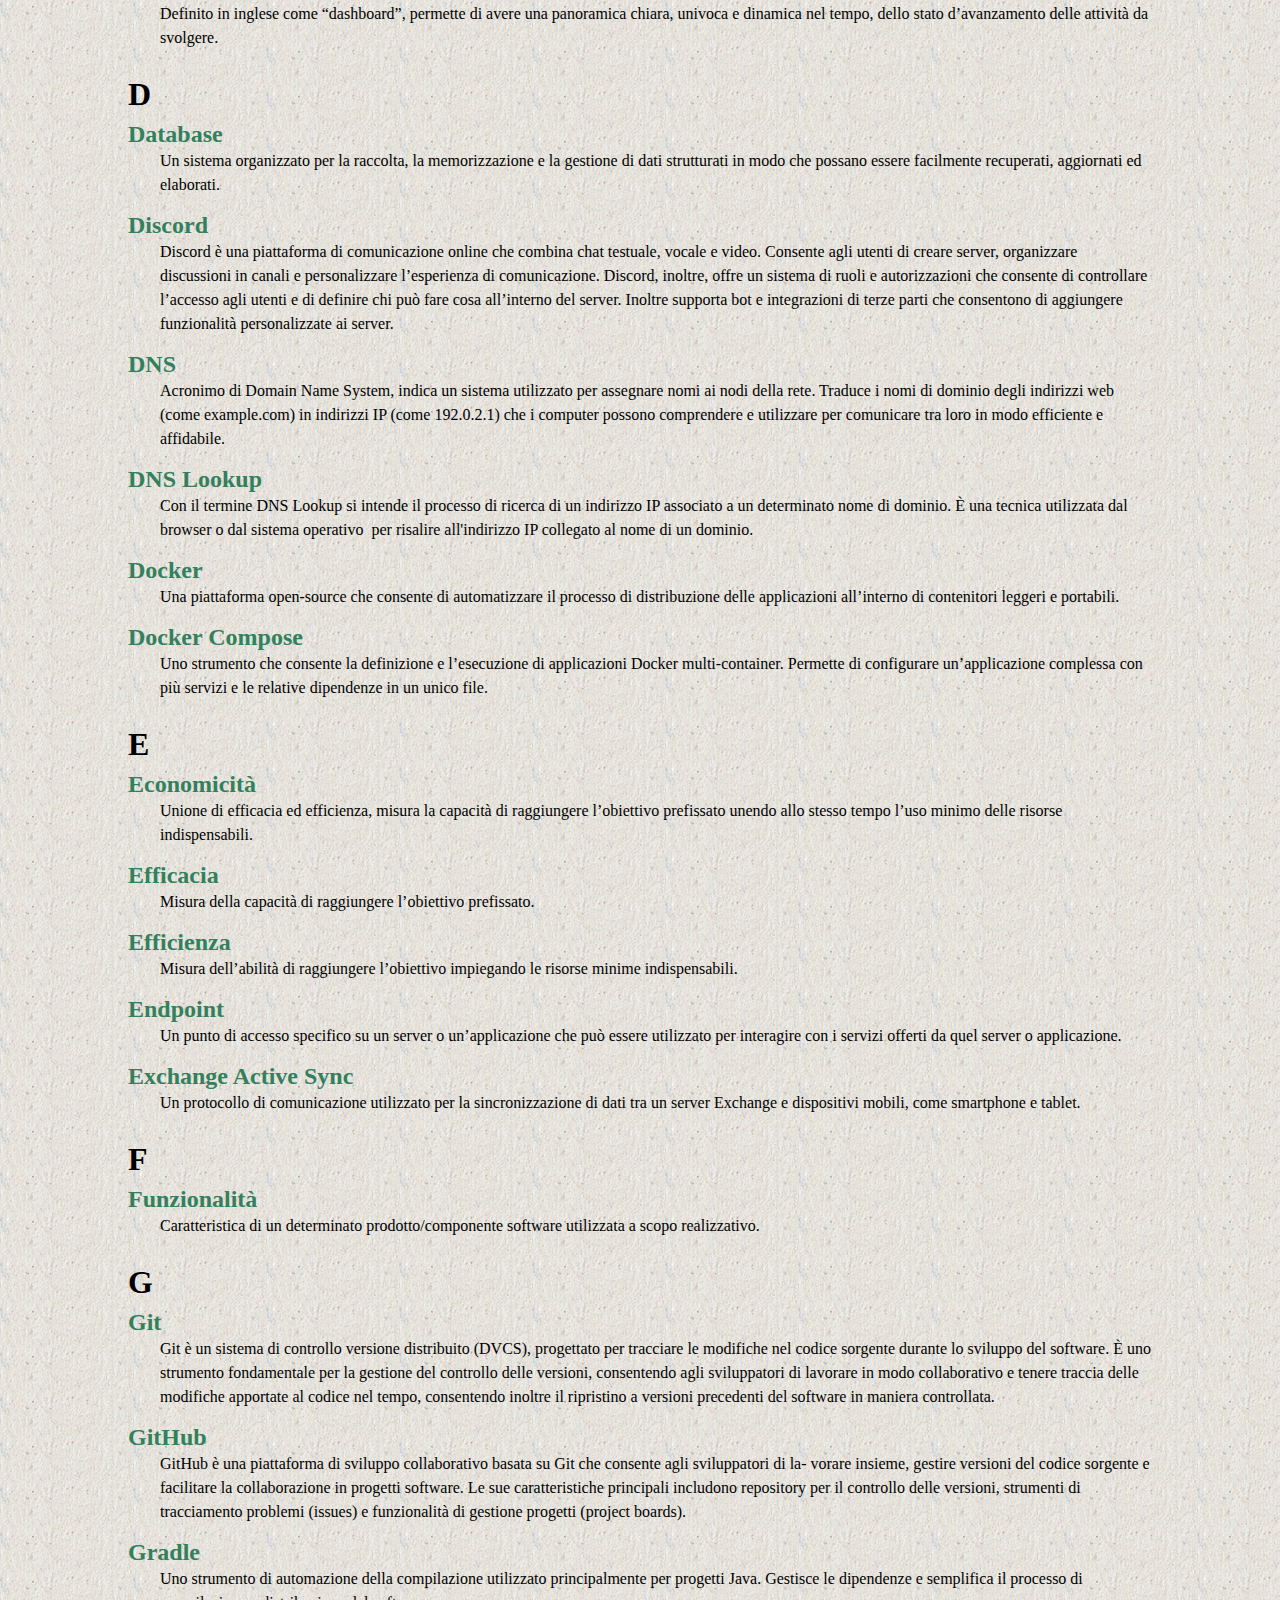
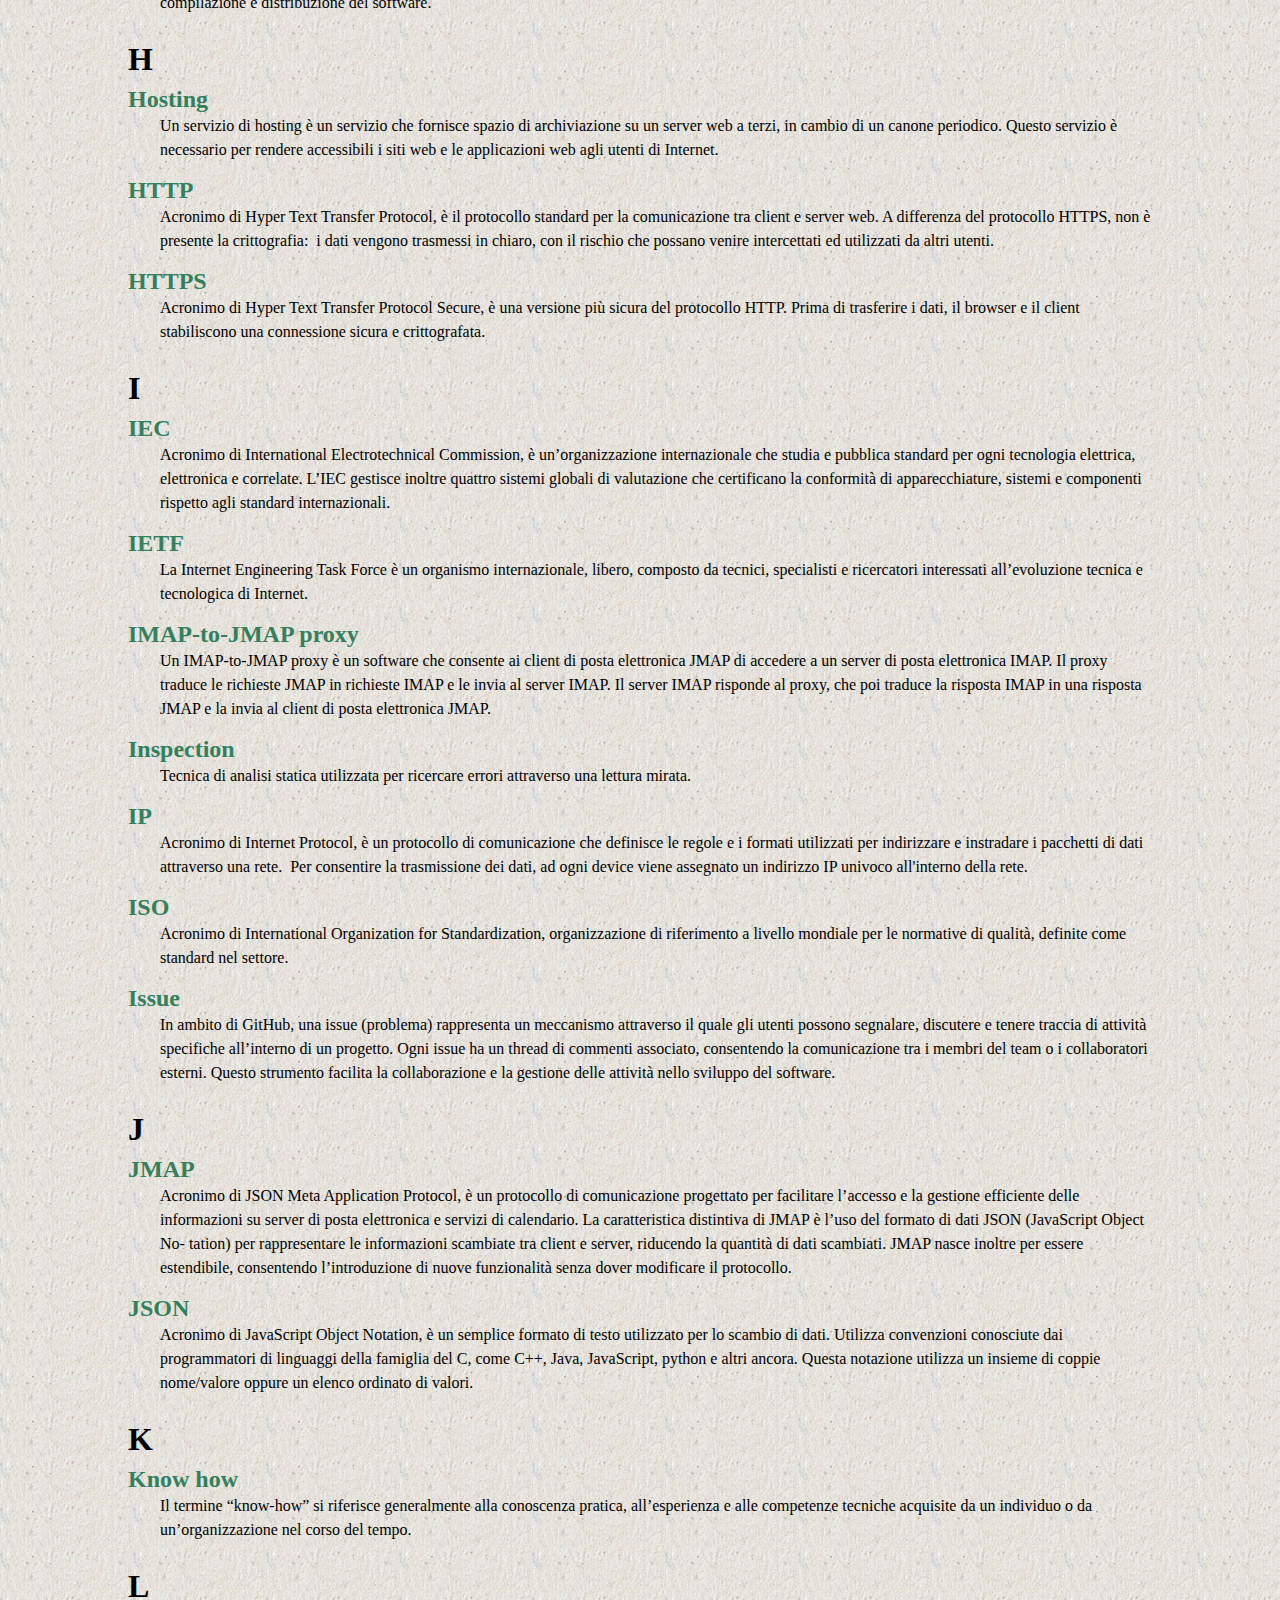
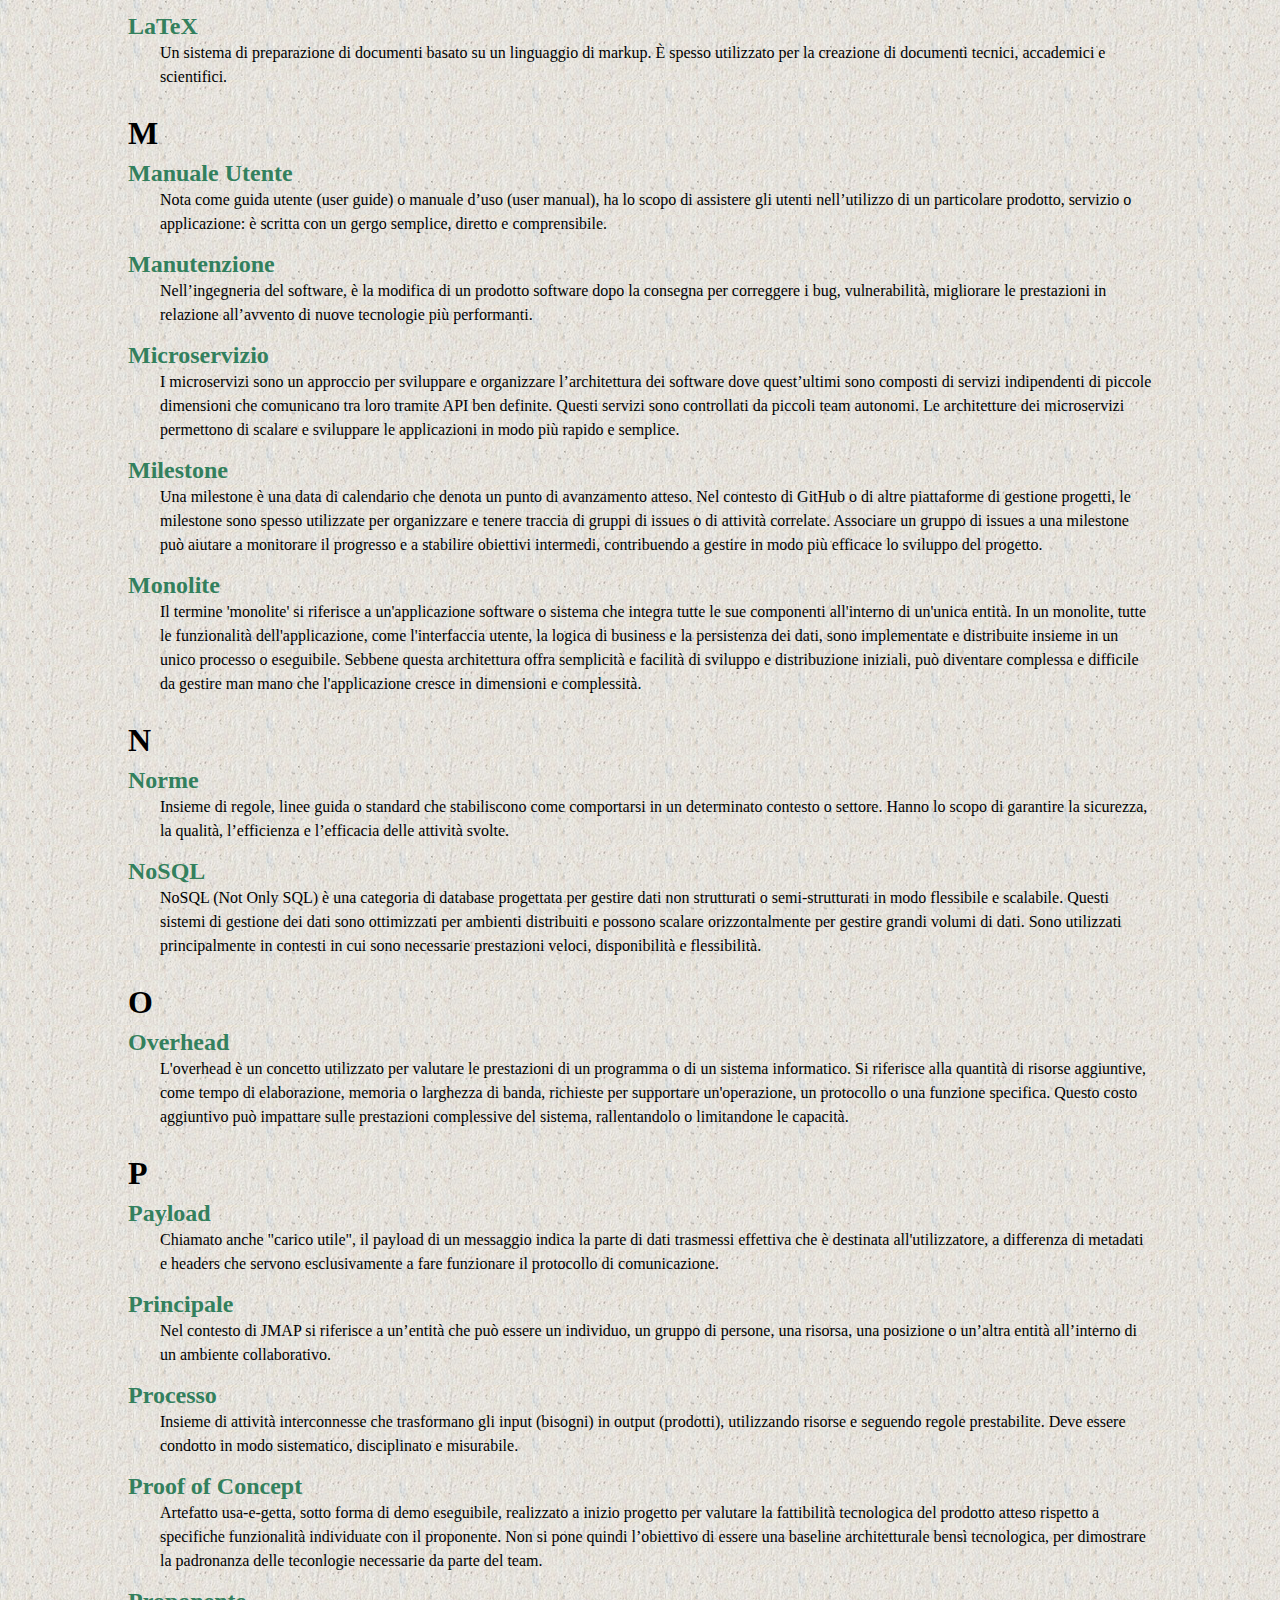
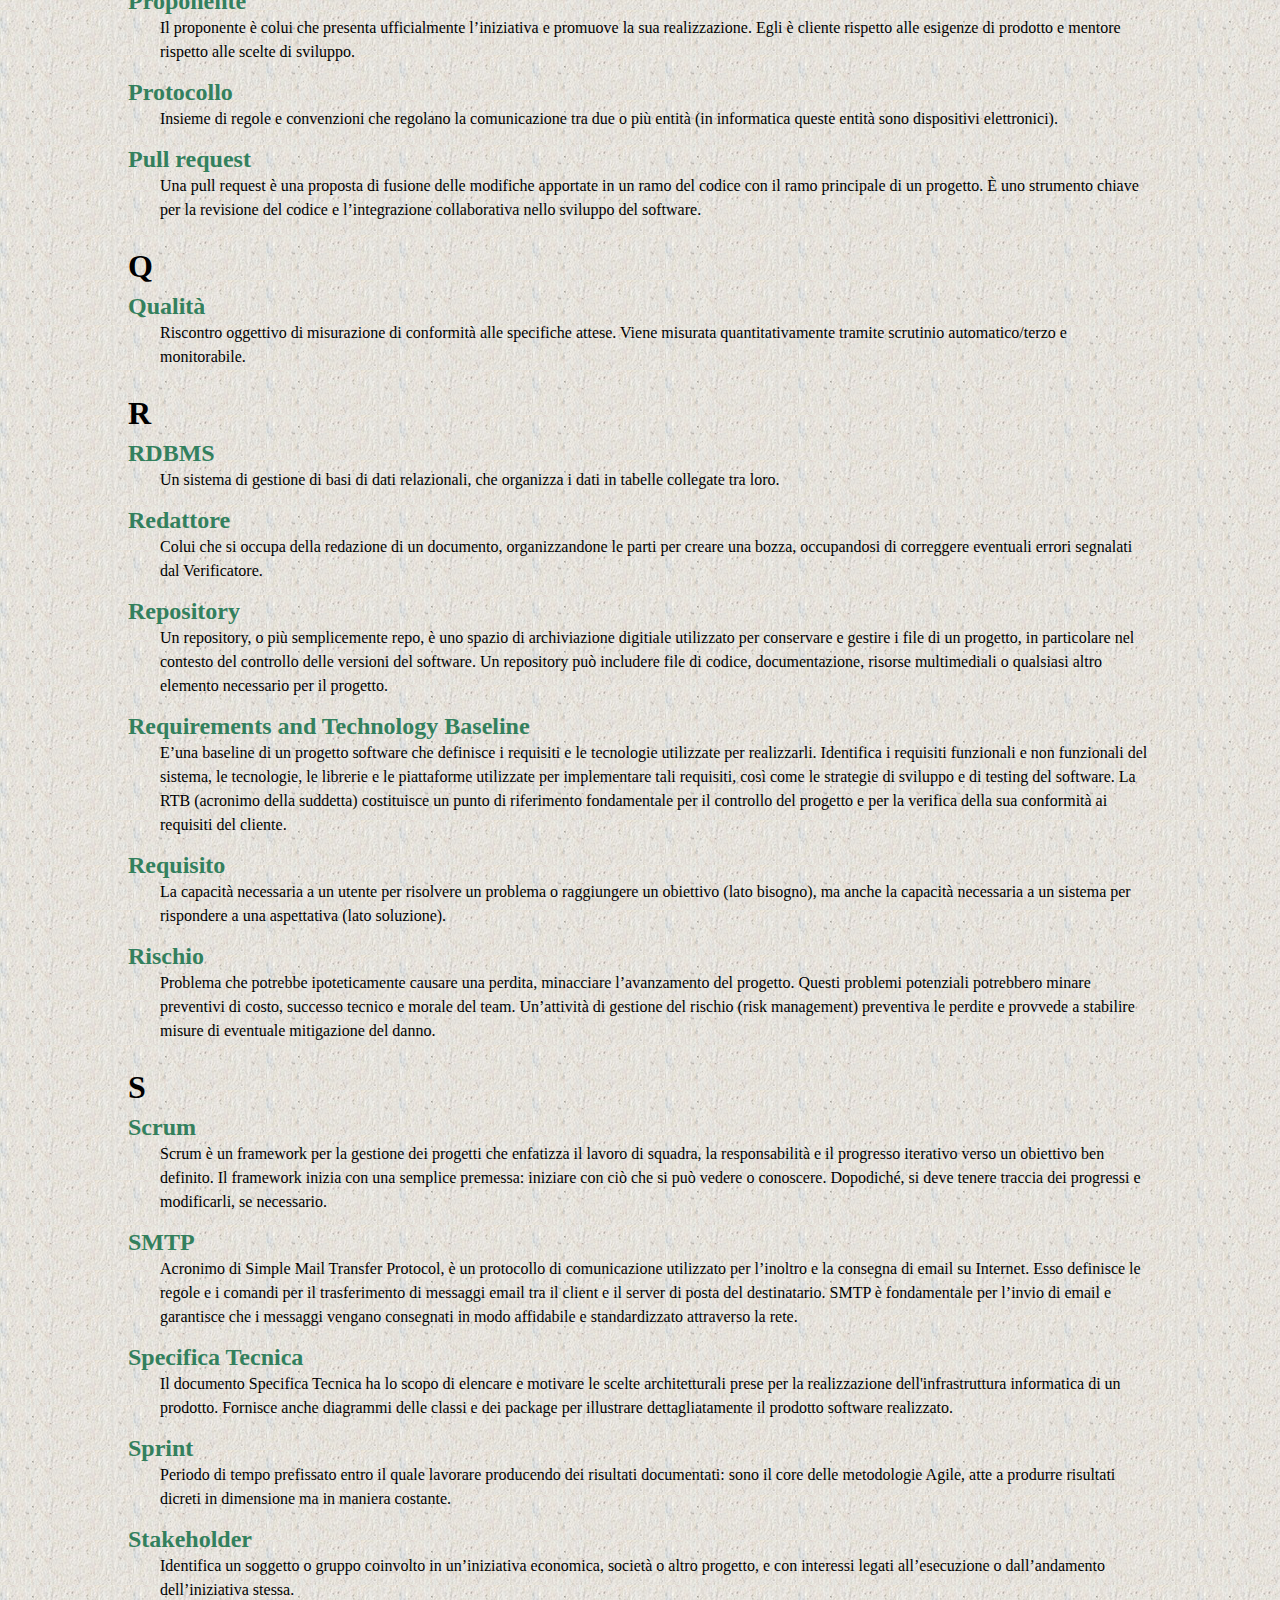
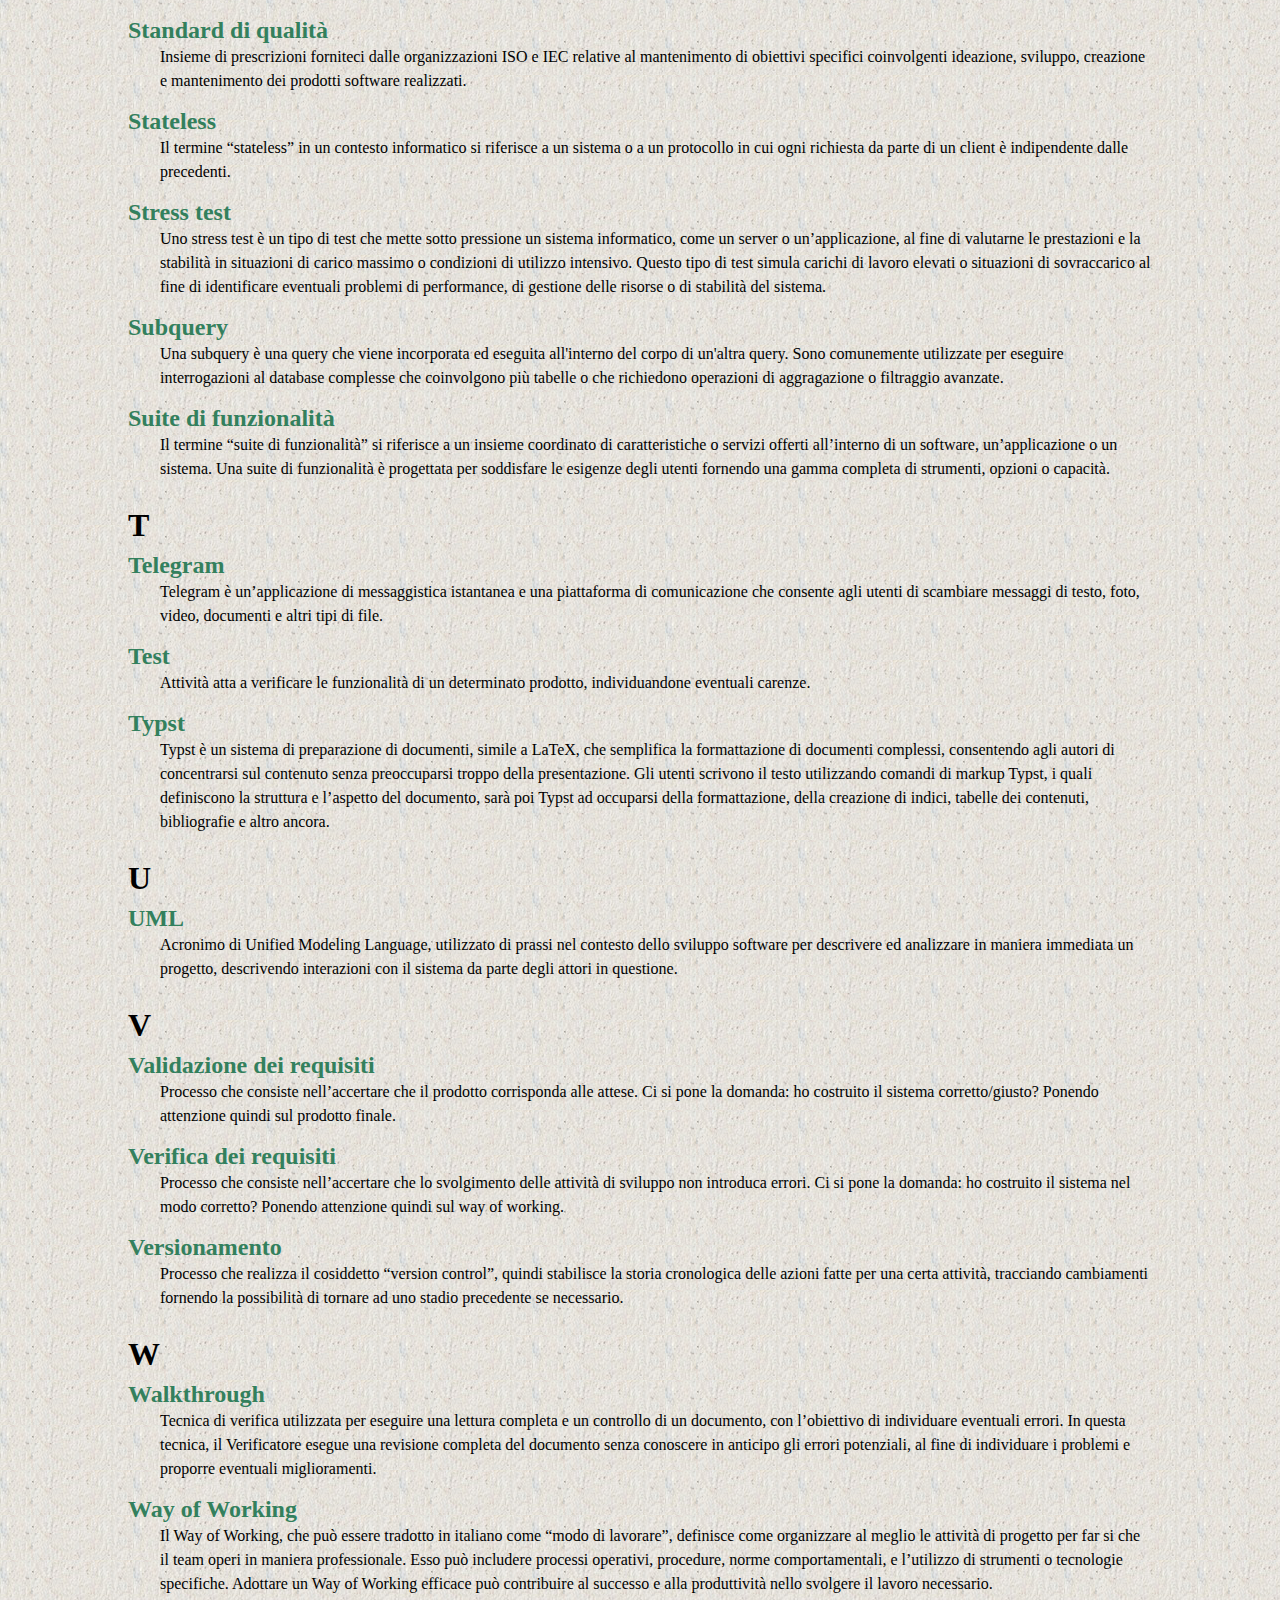
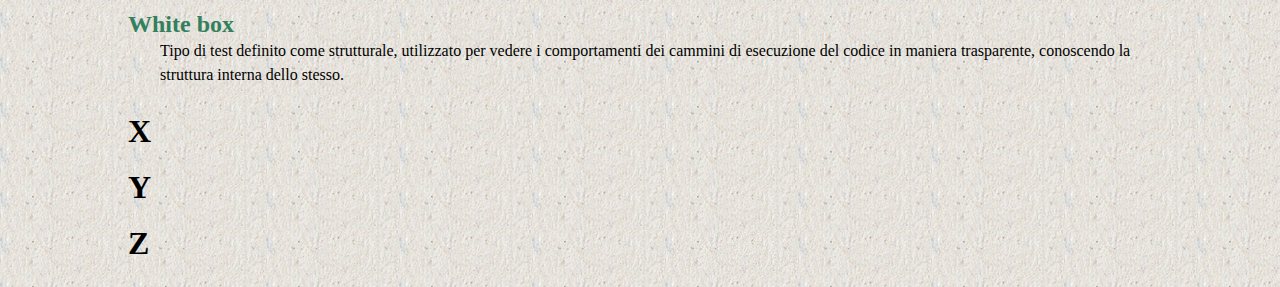
==== commit e09f51b5: "Update glossario.html" ====
--- a/glossario.html
+++ b/glossario.html
@@ -47,8 +47,10 @@
                 <li><a href = "#Z" accesskey="z">Z</a></li>
             </ul>
         </nav>
+	    
     </header>
     <main id="glossario">
+	<a href="#menu" id="tornaSu">Torna su</a>
         <h2 id="A">A</h2>
         <dl>
             <dt id ="Action">Action</dt>
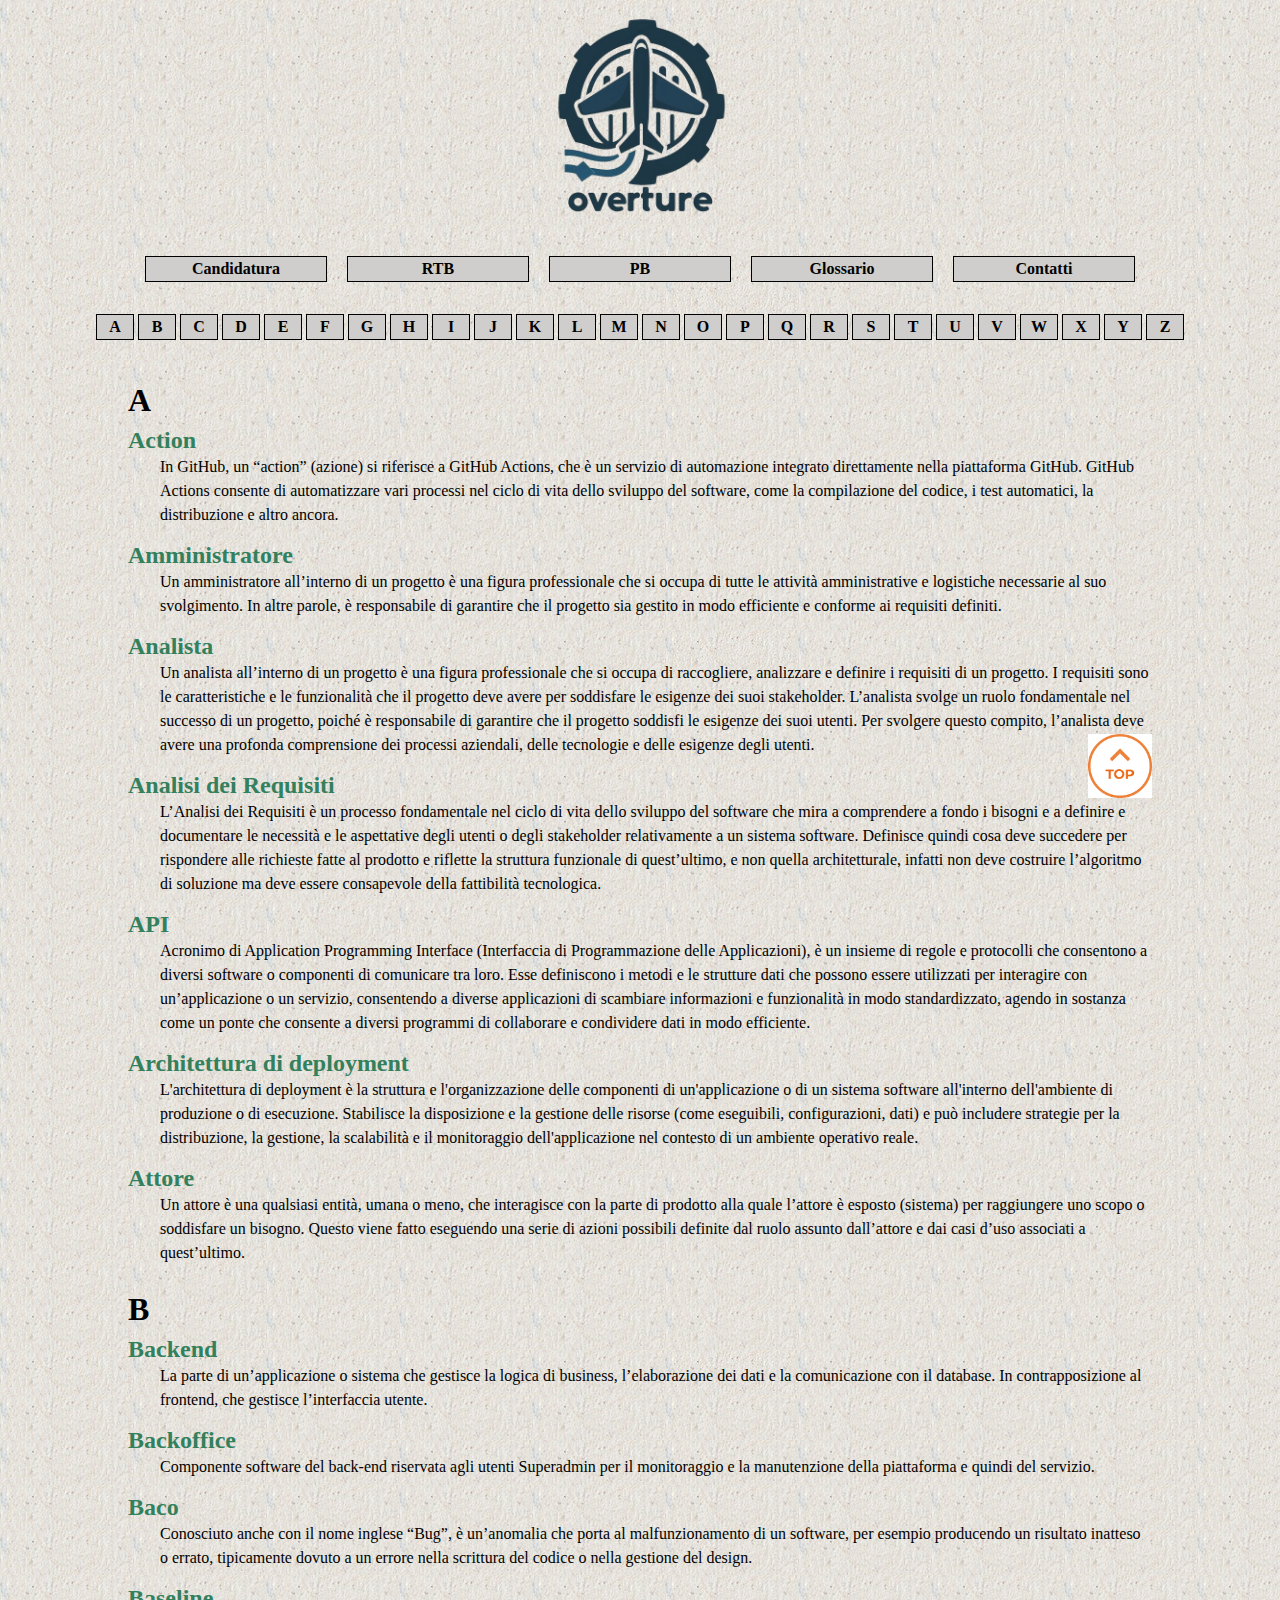
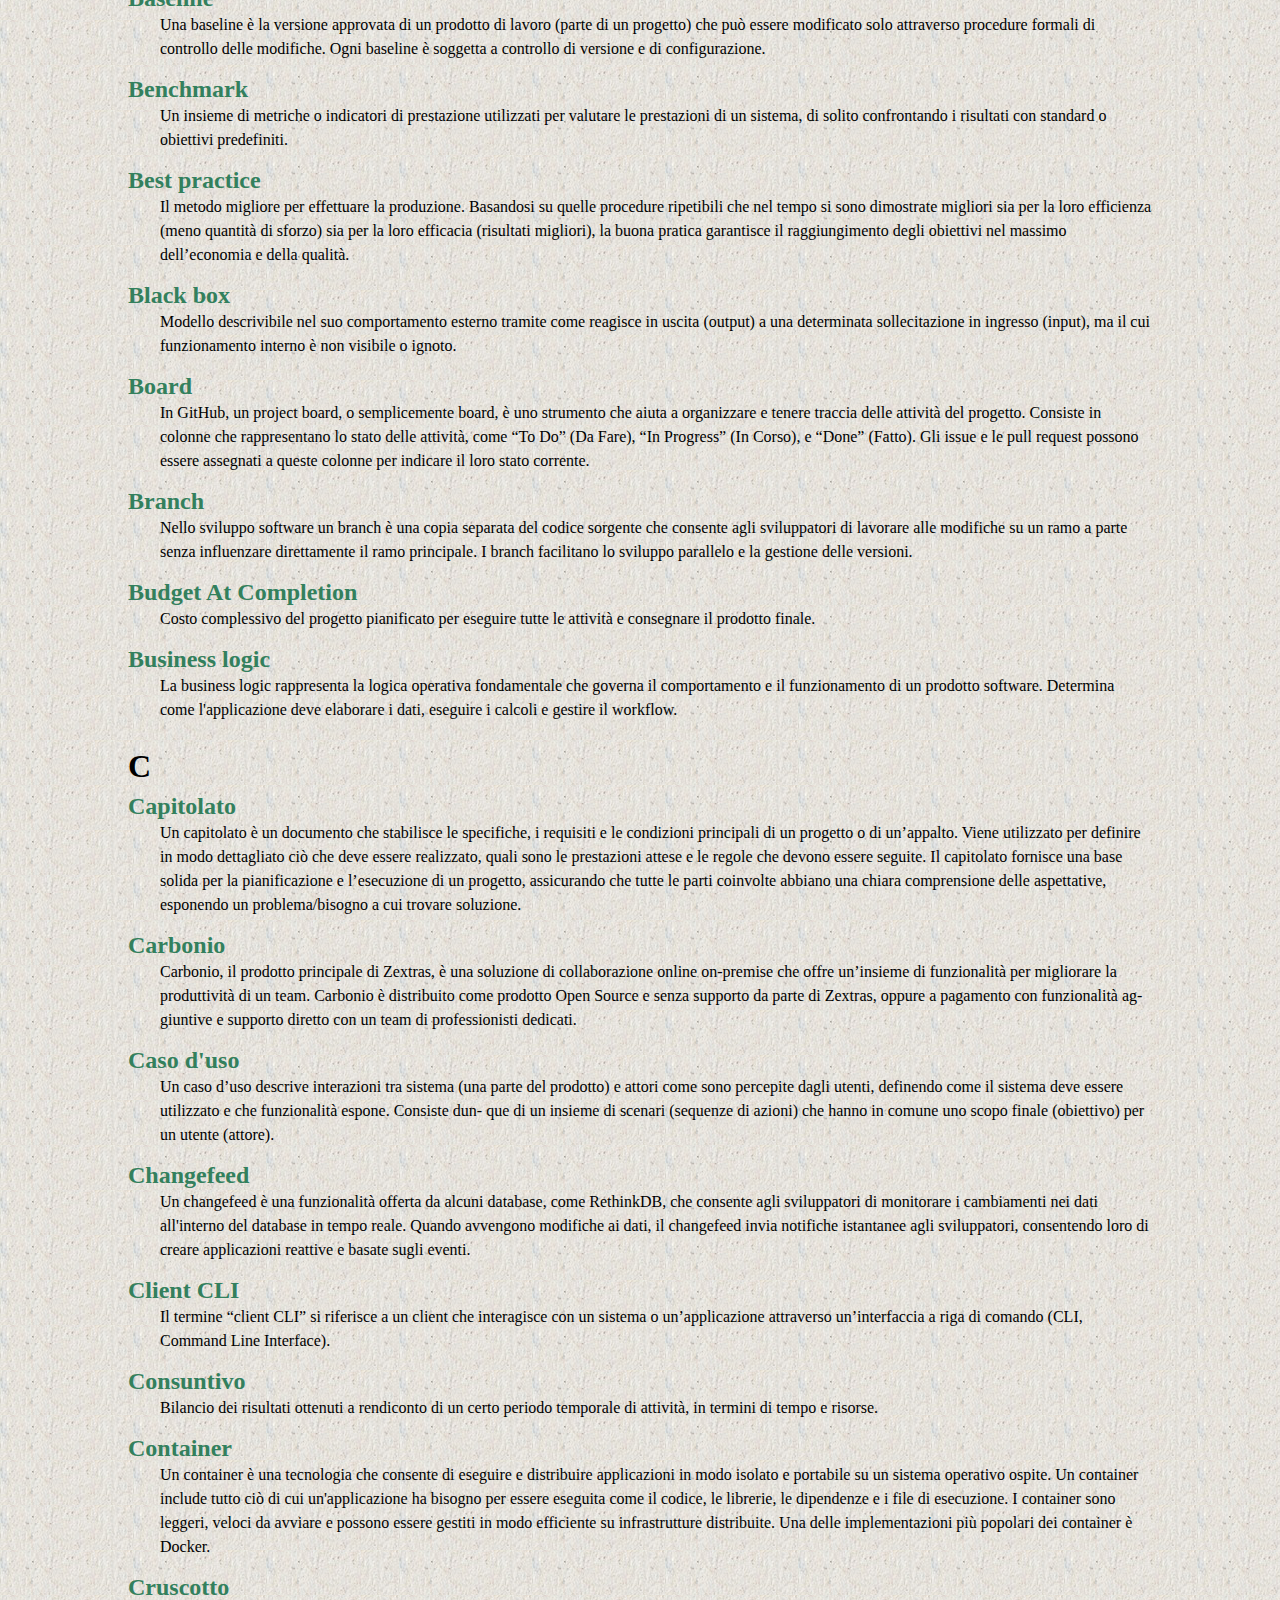
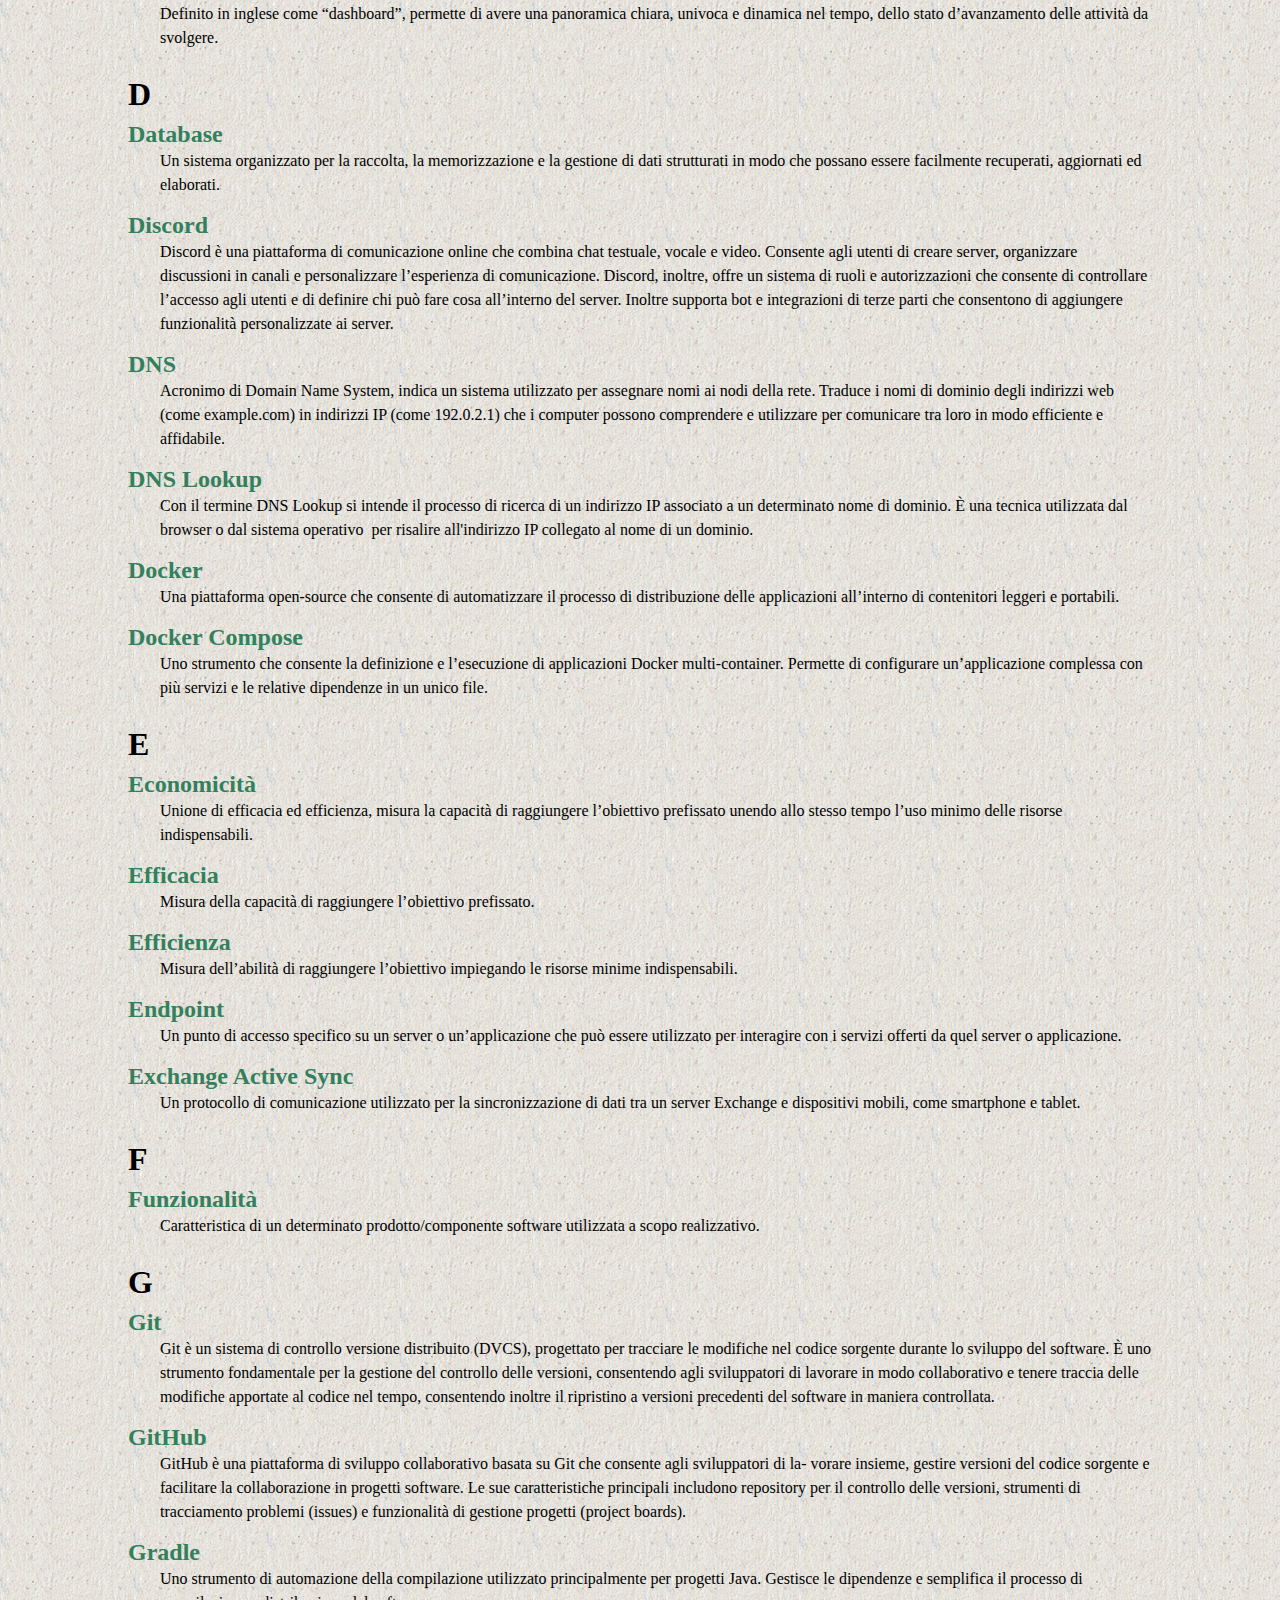
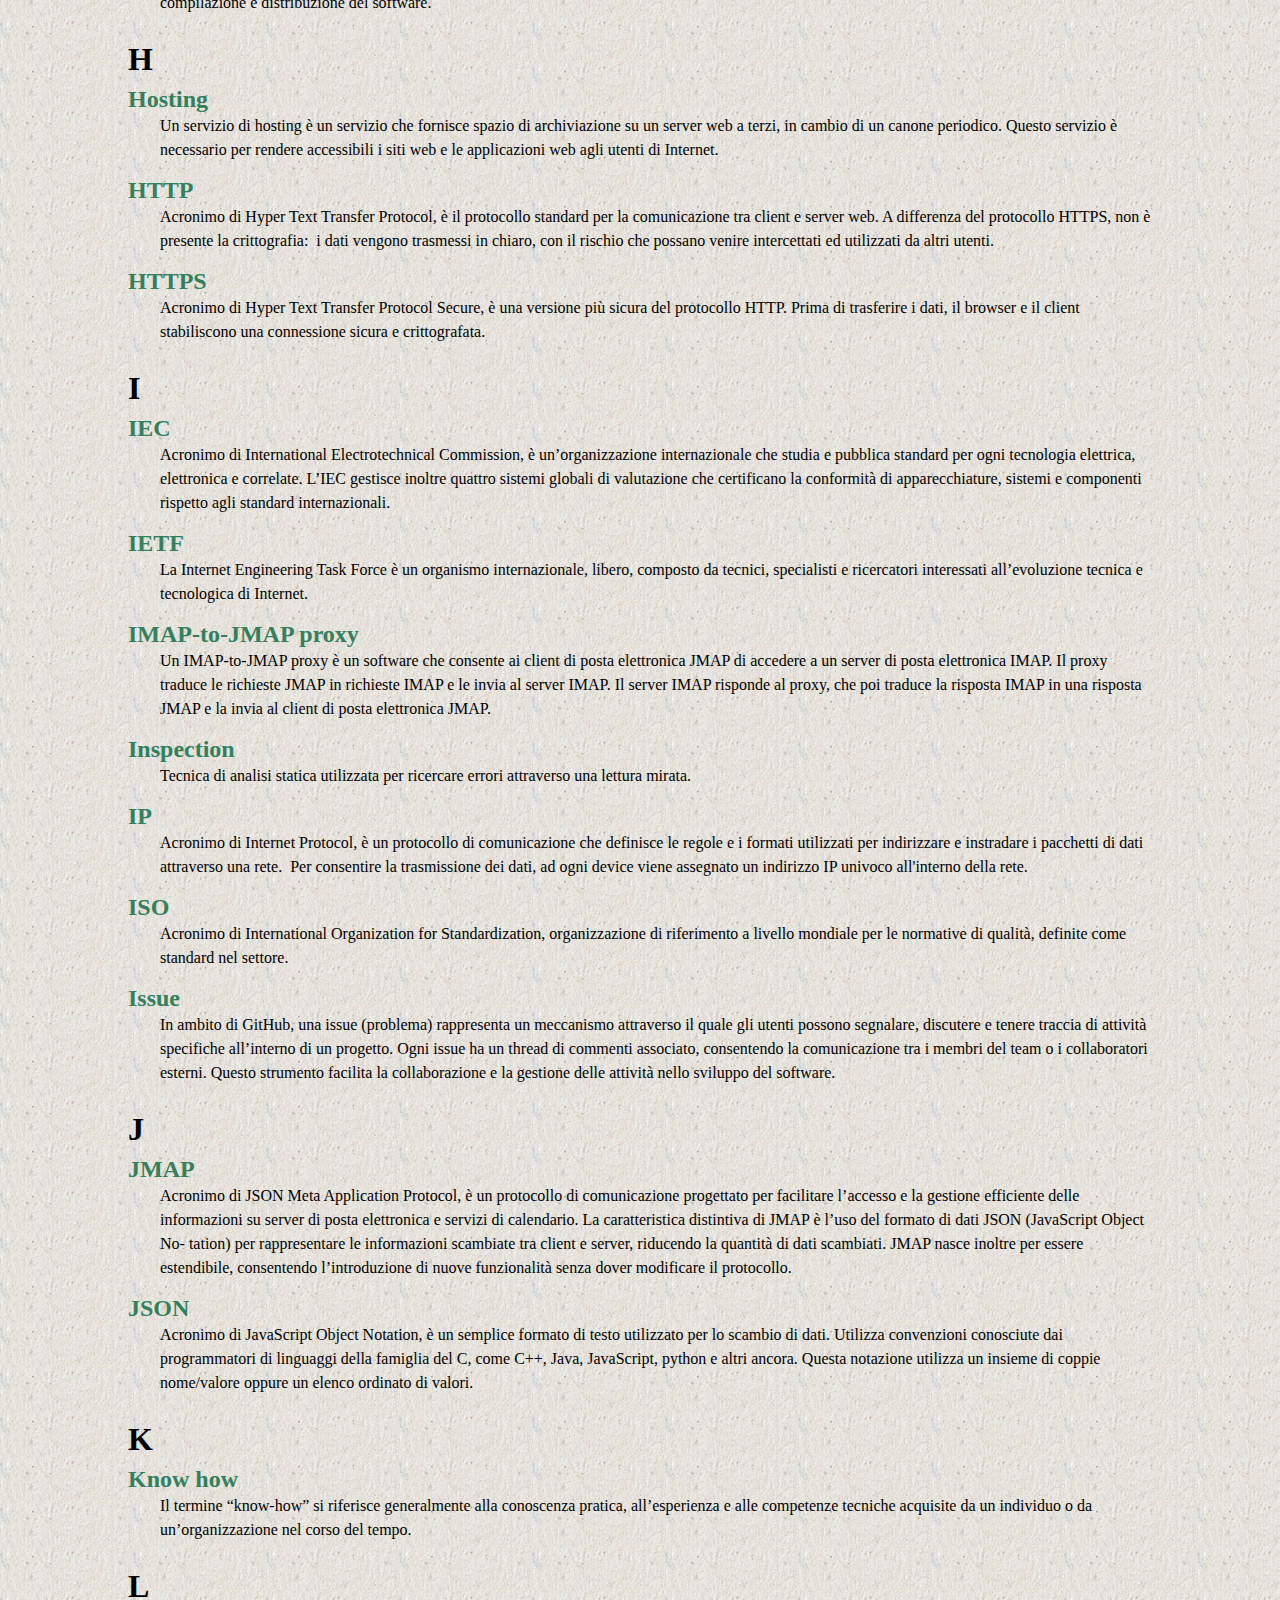
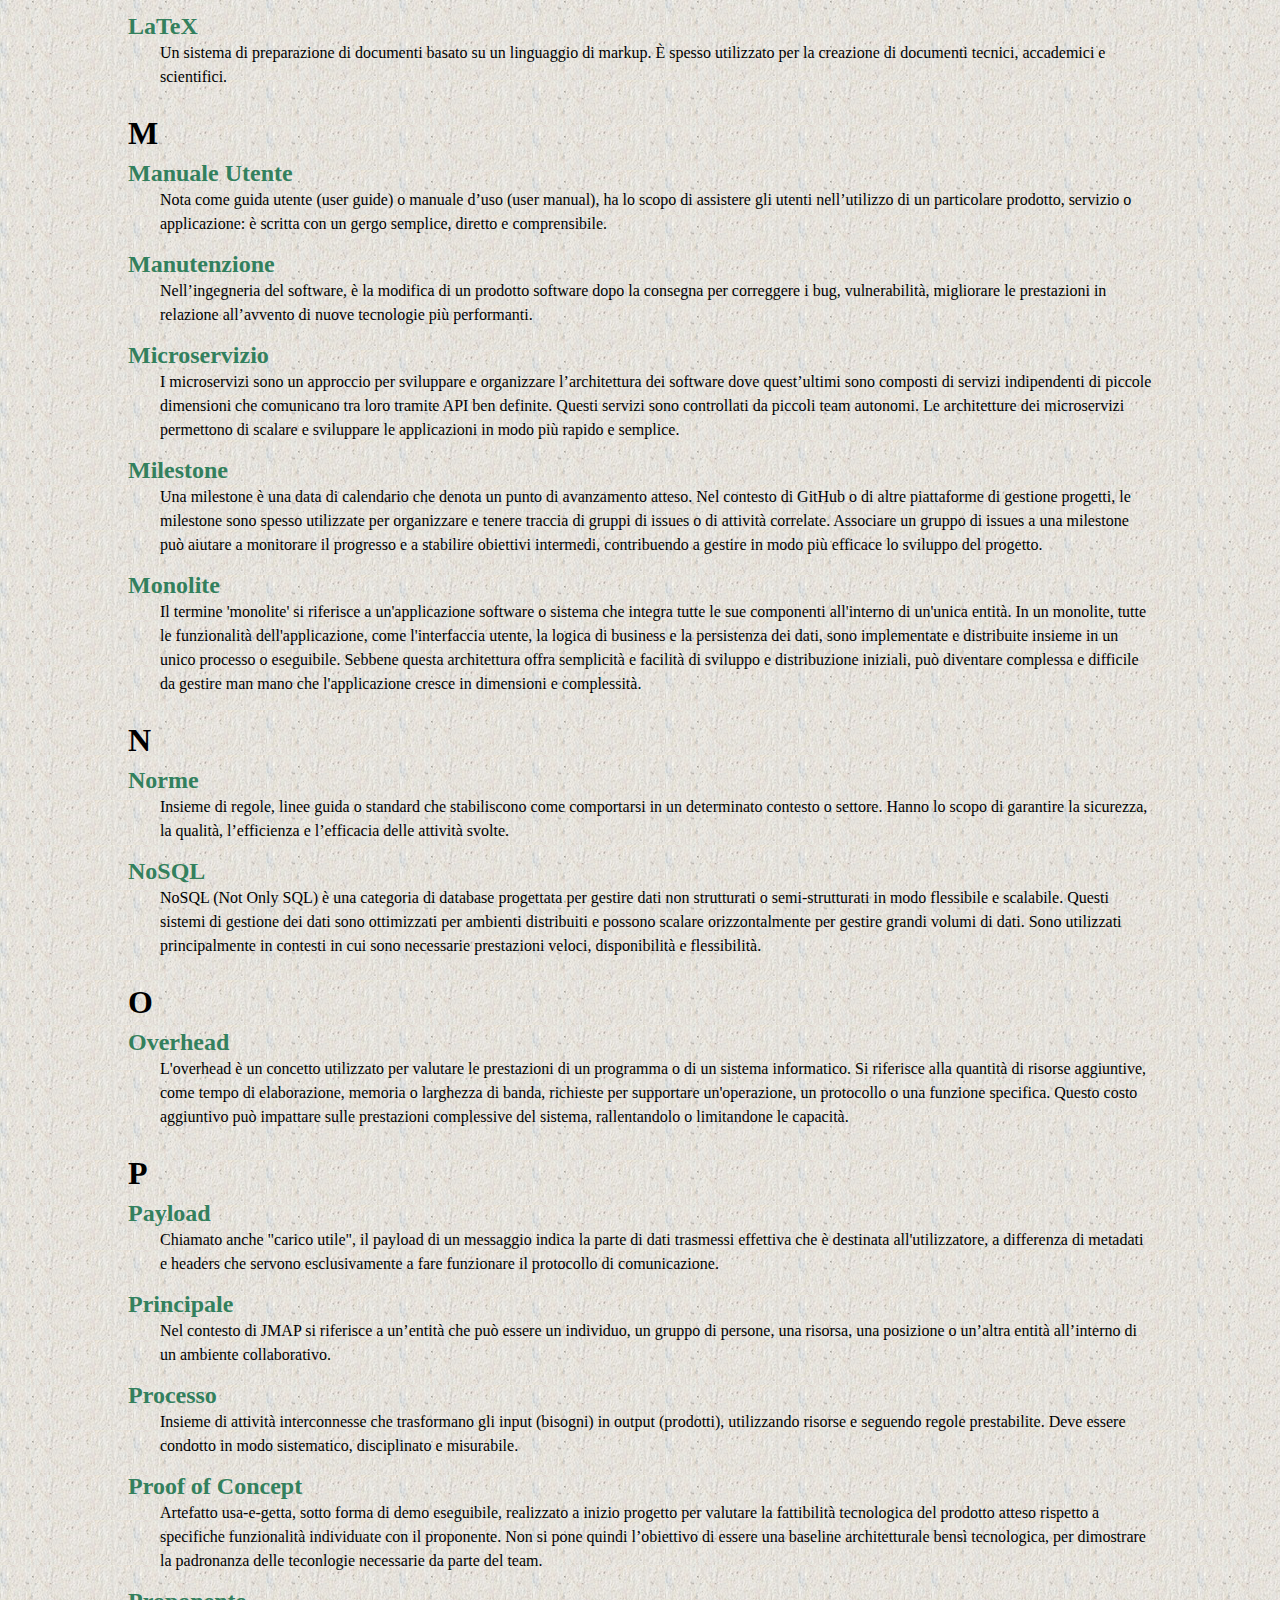
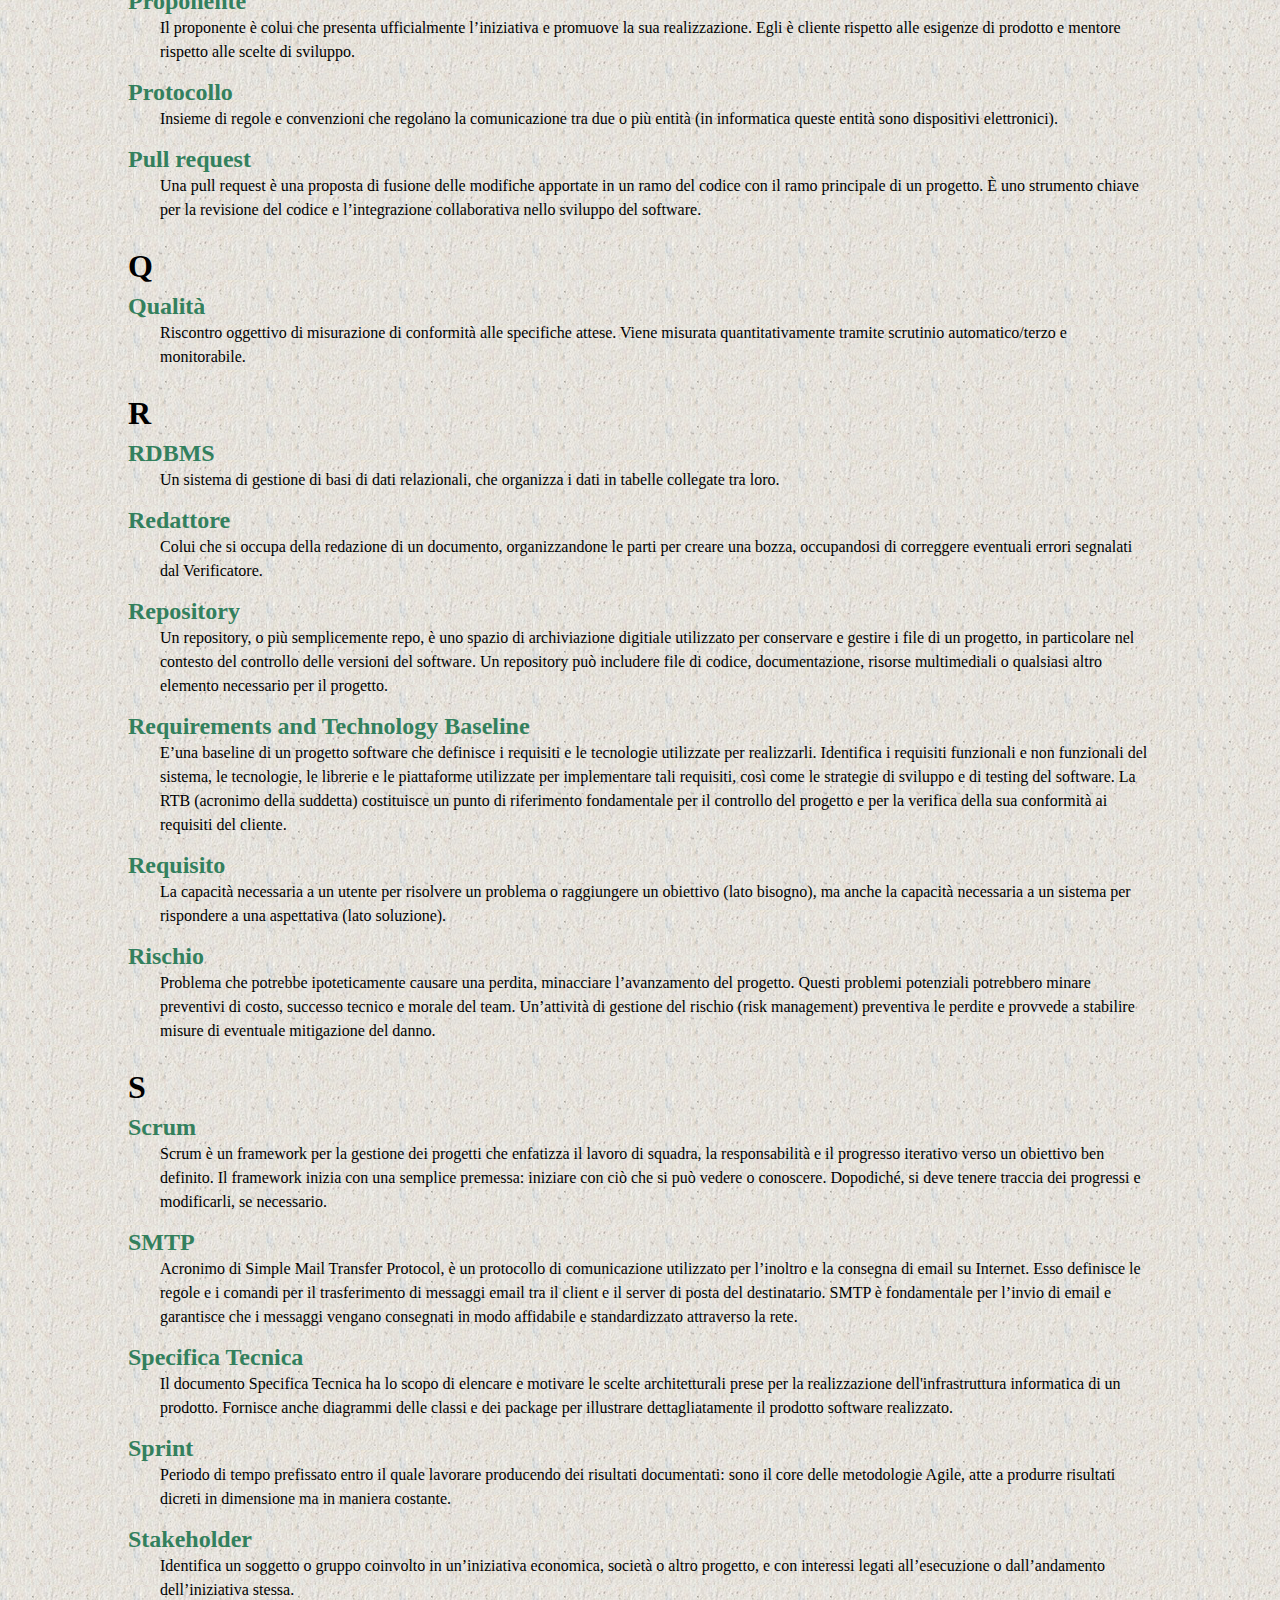
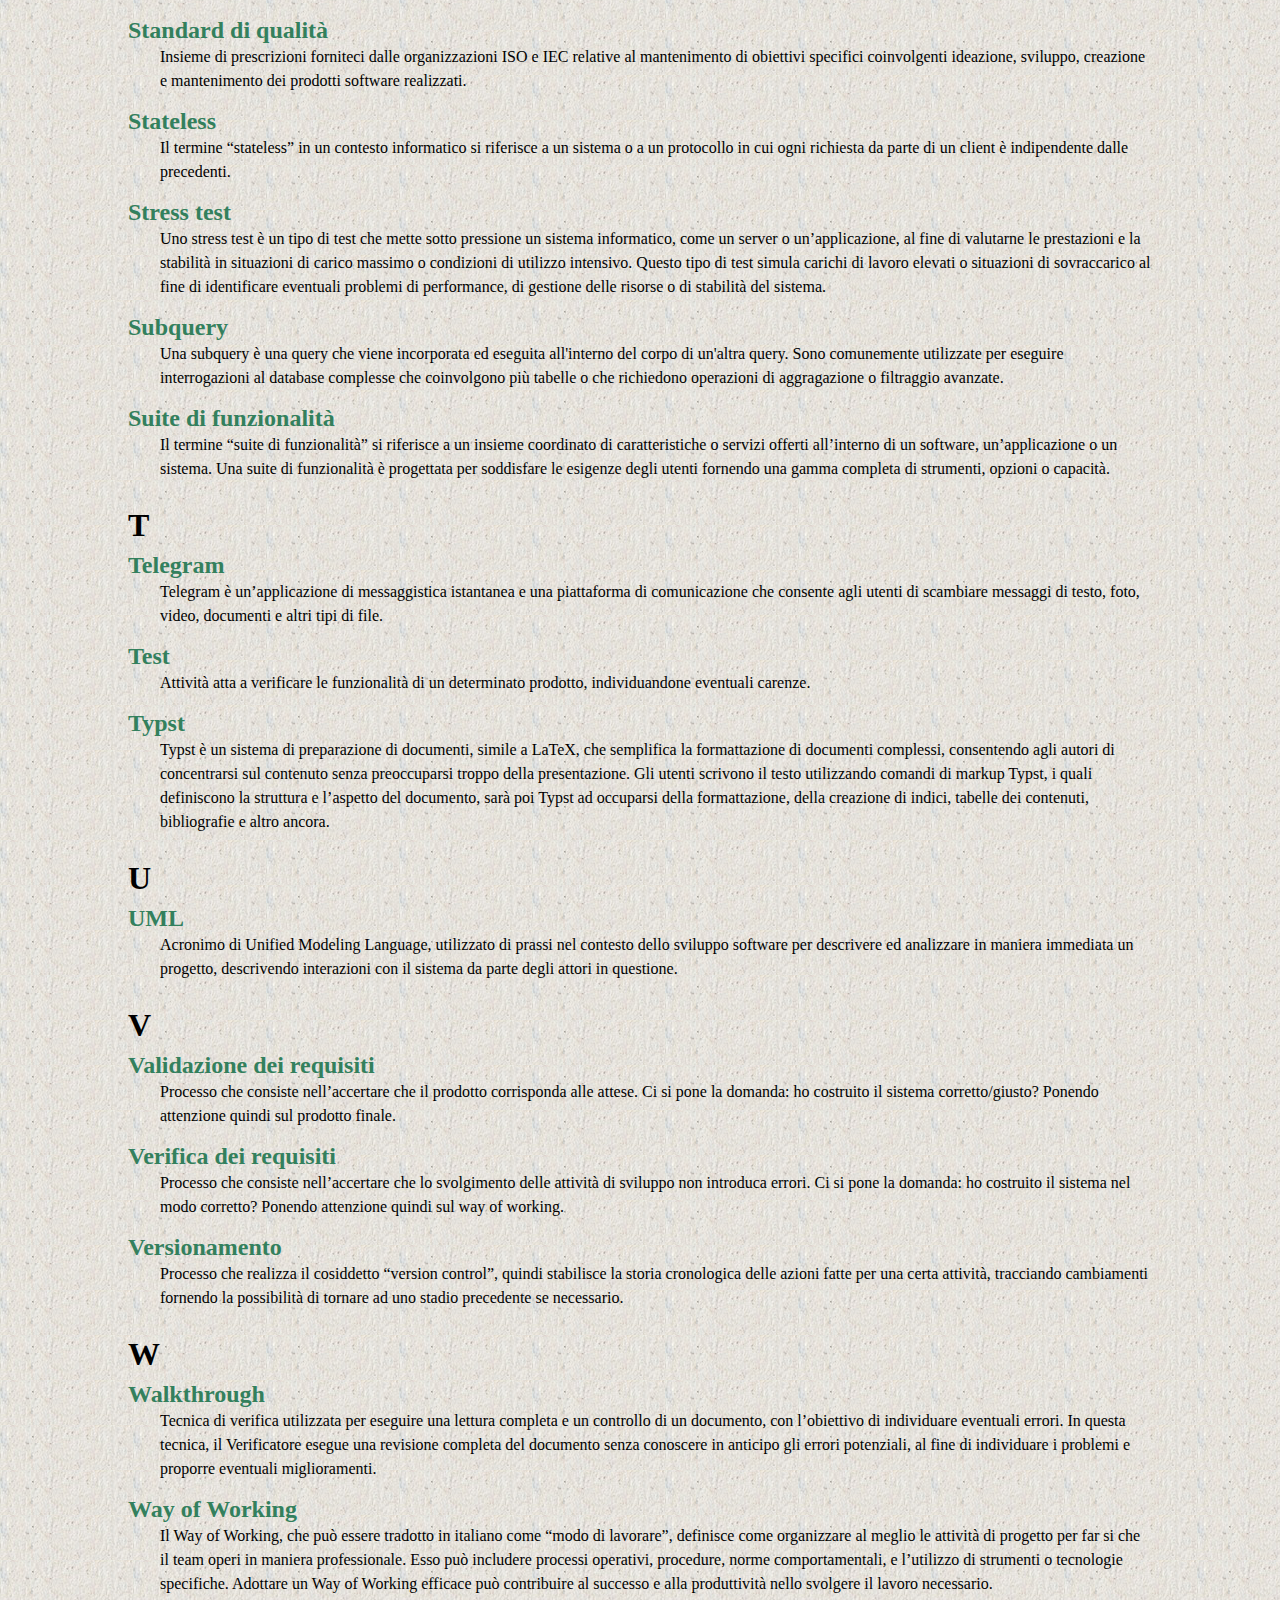
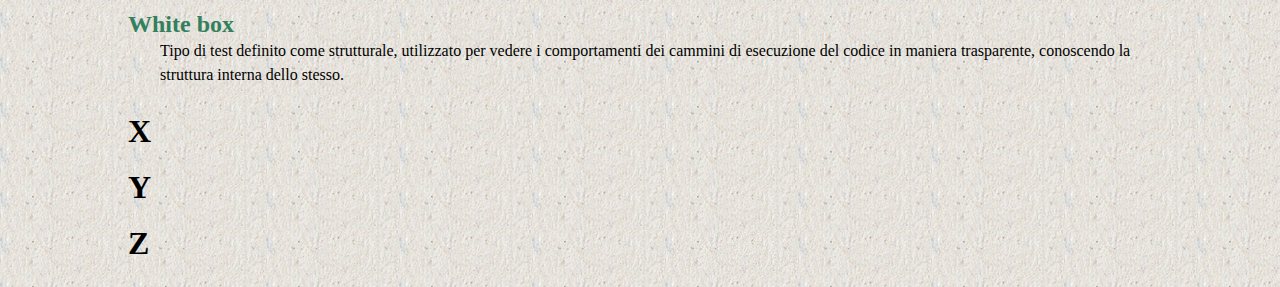
==== commit 7628c35d: "Update glossario.html" ====
--- a/glossario.html
+++ b/glossario.html
@@ -13,6 +13,7 @@
             <ul>
                 <li><a href="index.html#candidatura">Candidatura</a></li>
                 <li><a href="index.html#rtb">RTB</a></li>
+		<li><a href="index.html#pb">PB</a></li>
                 <li id = "gloss">Glossario</li>
                 <li><a href="index.html#contatti">Contatti</a></li>
             </ul>
